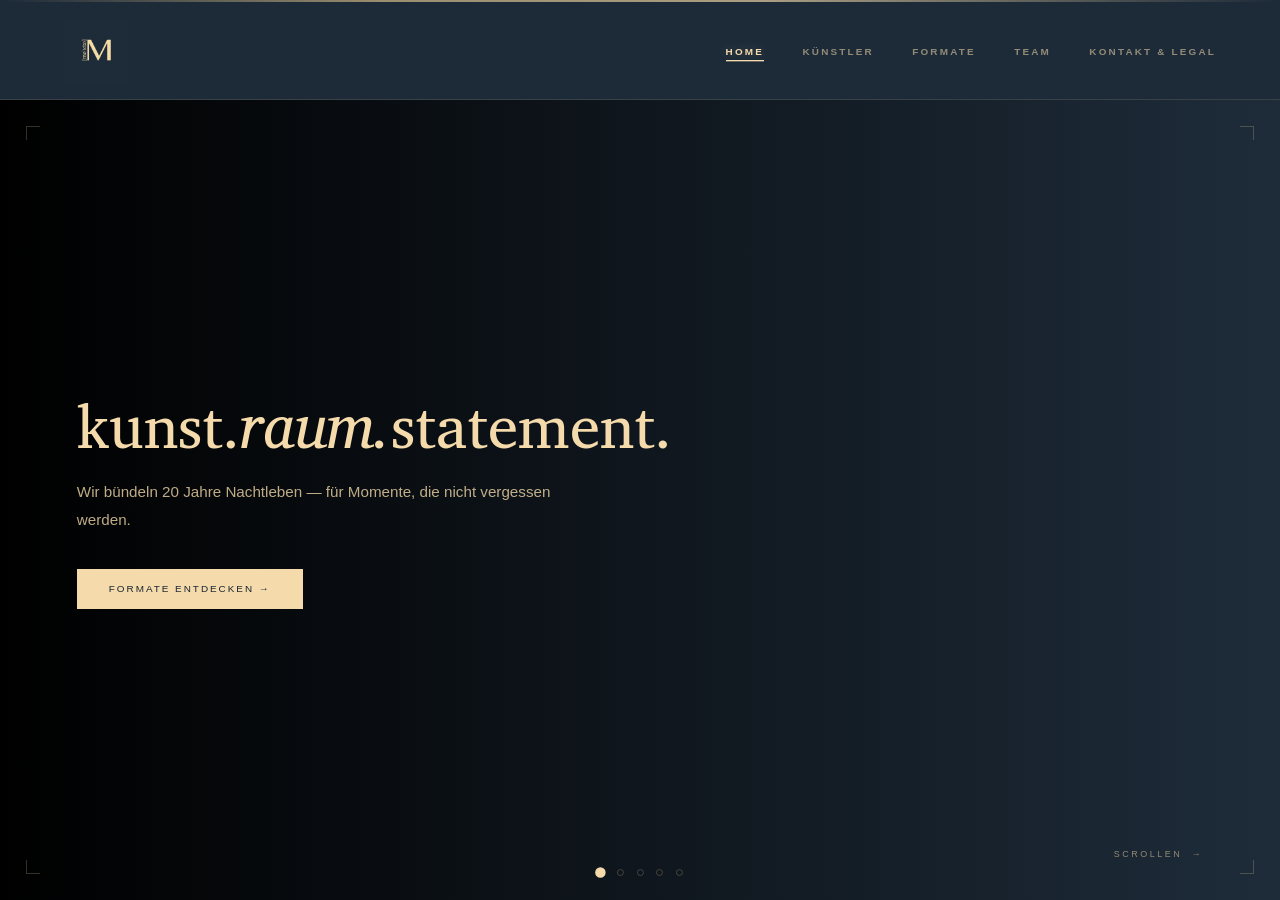
==== index.html @ a24a7715 "Rename maurio.html to index.html" ====
<!DOCTYPE html>
<html lang="de">
<head>
<meta charset="UTF-8"/>
<meta name="viewport" content="width=device-width, initial-scale=1.0"/>
<title>MAURIO — kunst.raum.statement.</title>
<!--
╔══════════════════════════════════════════════════════════════════════════╗
║  MAURIO — WARTUNGS-GUIDE                                                  ║
║  Alle bearbeitbaren Stellen sind im Code mit »ANPASSEN:« markiert.        ║
║  → Einfach mit Strg+F (Cmd+F) nach "ANPASSEN" suchen.                     ║
╠══════════════════════════════════════════════════════════════════════════╣
║                                                                            ║
║  1) FARBEN ……………… ganz oben im <style> unter »:root«                       ║
║     Dort liegen ALLE Farben zentral (Hintergrund, Gold, Text, Rahmen).    ║
║     Eine Änderung dort wirkt auf die gesamte Seite.                       ║
║                                                                            ║
║  2) SCHRIFTEN ………… Suche nach »ANPASSEN: Fließtext-Schrift« und           ║
║     »ANPASSEN: Überschriften-Schrift«. Neue Google-Fonts müssen           ║
║     zusätzlich oben im <link href="https://fonts.googleapis.com/…">       ║
║     eingebunden werden.                                                   ║
║                                                                            ║
║  3) TEXTE                                                                  ║
║     • Startseiten-Folien 1–5: im HTML, Kommentare »Folie 1« … »Folie 5«   ║
║       (alle Folien gleich aufgebaut: Überschrift, Text, Button)           ║
║     • Unterseiten (Künstler/Formate/Team/Legal): je ein <div class=       ║
║       "page"> mit klarer Überschrift im Kommentar darüber                 ║
║     • Künstler-Detailtexte (Name, Genre, Bio, Social-Links):              ║
║       im Script-Teil unter »const artists«                                   ║
║     • Format-Detailtexte (Titel, Beschreibung):                           ║
║       im Script-Teil unter »const formats«                                   ║
║                                                                            ║
║  4) BILDER                                                                 ║
║     • Logo (Header + Footer): das <img> im Header (.nav-logo) ersetzen —  ║
║       der Footer übernimmt das Header-Logo automatisch per Script.        ║
║       Entweder Datei verlinken (src="logo.png") oder neues Base64         ║
║       einsetzen. Empfehlung: echte Datei, hält die HTML-Datei klein.      ║
║     • Künstler-Karten & Detailseite: graue Flächen mit Klasse             ║
║       .aic-img-placeholder bzw. .adh-placeholder — dort ein               ║
║       <img src="…" style="width:100%;height:100%;object-fit:cover">       ║
║       einsetzen (object-fit:cover = Bild füllt die Fläche randlos).       ║
║                                                                            ║
║  5) VIDEOS                                                                 ║
║     • Format-Detailseite: im Script-Teil bei »const formats« das Feld        ║
║       videoUrl füllen (YouTube/Vimeo-EMBED-Link, z. B.                    ║
║       https://www.youtube.com/embed/VIDEOID) — der Player erscheint       ║
║       dann automatisch statt des Platzhalters.                            ║
║     • Startfolie: hat aktuell einen Farbverlauf (kein Video mehr).        ║
║       Suche »ANPASSEN: Hero-Hintergrund«, um den Verlauf zu ändern.       ║
║                                                                            ║
║  6) HEADER / NAVIGATION                                                    ║
║     Menüpunkte: im HTML unter <nav id="main-nav"> → .nav-links            ║
║     Schriftstärke/Größe: Suche »ANPASSEN: Schriftstärke Header-Menü«      ║
║     Header-Höhe: Variable --nav-h in »:root« (+ Mobile-Breakpoints).      ║
║                                                                            ║
║  7) STARTSEITEN-SLIDER                                                     ║
║     Auto-Weiterblättern: Suche »ANPASSEN: Auto-Scroll« (Zeit in ms,       ║
║     6000 = 6 Sekunden). Mausrad blättert die Folien, auf Unterseiten      ║
║     wird normal gescrollt.                                                ║
║                                                                            ║
║  ─── WICHTIGE HINWEISE ──────────────────────────────────────────────────  ║
║  • Höhen nutzen die Variable --nav-h und dvh-Einheiten: Wenn du die       ║
║    Header-Höhe änderst, NUR --nav-h anpassen — nicht die calc()-Werte.    ║
║  • Die Base64-Bildblöcke (sehr lange Zeichenketten "data:image/…") nie    ║
║    teilweise löschen/kürzen — sonst ist das Bild defekt.                  ║
║  • IDs (z. B. id="detail-name", id="hSlider") nicht umbenennen — das      ║
║    JavaScript greift darauf zu.                                           ║
║  • Beim Hinzufügen/Entfernen von Folien: die Punkte-Navigation und        ║
║    das Auto-Scroll passen sich automatisch an (Folien werden gezählt).    ║
║  • Nach Änderungen die Seite immer einmal mobil testen (DevTools,         ║
║    Geräte-Simulation), besonders Folie 1 und das Menü.                    ║
╚══════════════════════════════════════════════════════════════════════════╝
-->
<link href="https://fonts.googleapis.com/css2?family=Charis+SIL:ital,wght@0,400;0,700;1,400;1,700&display=swap" rel="stylesheet"/>
<style>
*,*::before,*::after{box-sizing:border-box;margin:0;padding:0}
/* ══ ANPASSEN: FARBEN — zentrale Farbpalette der gesamten Seite ══ */
:root{
  --bg:    #1e2c3a;                  /* Haupt-Hintergrundfarbe */
  --bg2:   #182430;                  /* dunklerer Zweit-Hintergrund (Flächen) */
  --card:  #243444;                  /* Karten-/Kachel-Hintergrund */
  --gold:  #f5dbab;                  /* Akzentfarbe (Überschriften, Buttons, Punkte) */
  --gold2: #e0c48c;                  /* dunkleres Gold (kleine Labels) */
  --white: #f4efe6;                  /* Standard-Textfarbe */
  --muted: rgba(245,219,171,.42);    /* gedämpfter Text (Hinweise, Menü inaktiv) */
  --mid:   rgba(245,219,171,.68);    /* mittlerer Text (Fließtext auf dunklem Grund) */
  --border:rgba(245,219,171,.12);    /* feine Trennlinien */
  --border2:rgba(245,219,171,.22);   /* etwas kräftigere Linien/Rahmen */
  --nav-h: 100px;                    /* Header-Höhe Desktop (mobil: s. Breakpoints unten) */
}
html{scroll-behavior:smooth}
/* ANPASSEN: Fließtext-Schrift (erste Schrift in der Liste = bevorzugt) */
body{background:var(--bg);color:var(--white);font-family:'Malayalam MN',-apple-system,BlinkMacSystemFont,'Segoe UI',Roboto,sans-serif;font-weight:300;overflow-x:hidden;line-height:1.6}

/* ── PAGES ── */
.page{display:none;min-height:100vh;flex-direction:column}
.page.active{display:flex}

/* ── NAV ── */
nav{
  position:sticky;top:0;z-index:100;
  display:flex;align-items:center;justify-content:space-between;
  padding:0 5vw;height:100px;
  background:rgba(30,44,58,.96);
  backdrop-filter:blur(14px);
  border-bottom:1px solid var(--border);
  flex-shrink:0;
}
.nav-logo{cursor:pointer;height:64px;display:flex;align-items:center}
.nav-logo img{height:64px;width:auto;object-fit:contain;object-position:left center}
.nav-links{display:flex;gap:2.4rem;list-style:none}
.nav-links a{
  font-size:.62rem;letter-spacing:.22em;text-transform:uppercase;
  font-weight:700; /* ← ANPASSEN: Schriftstärke Header-Menü (400=normal, 700=fett) */
  color:var(--muted);text-decoration:none;cursor:pointer;
  transition:color .2s;padding-bottom:2px;border-bottom:1px solid transparent;
}
.nav-links a:hover{color:var(--gold)}
.nav-links a.active{color:var(--gold);border-bottom-color:rgba(245,219,171,.35)}

/* ── TYPOGRAPHY ── */
/* ANPASSEN: Überschriften-Schrift (gilt für alle h1–h4) */
h1,h2,h3,h4{font-family:'Doulos SIL','Charis SIL',Georgia,serif;font-weight:400;line-height:1.1}
.h-page{font-size:clamp(2.2rem,4.5vw,3.8rem)}
.h-section{font-size:clamp(1.6rem,3vw,2.4rem)}
.h-card{font-size:1.25rem}
.eyebrow{font-size:.58rem;letter-spacing:.3em;text-transform:uppercase;color:var(--muted);display:block;margin-bottom:1rem}
.divider{width:36px;height:1px;background:var(--gold2);opacity:.5;margin:1.8rem 0}
.body-s{font-size:.85rem;line-height:1.85;color:var(--mid)}

/* ── LAYOUT ── */
.container{max-width:1200px;margin:0 auto;padding:0 5vw;width:100%}
.page-content{flex:1;padding:2.5rem 5vw 5rem}
.page-header{padding:3rem 5vw 2rem;border-bottom:1px solid var(--border)}

/* ── BUTTONS ── */
.btn{display:inline-block;font-family:'Malayalam MN',-apple-system,BlinkMacSystemFont,'Segoe UI',Roboto,sans-serif;font-weight:400;cursor:pointer;text-decoration:none;transition:all .2s;font-size:.62rem;letter-spacing:.2em;text-transform:uppercase}
.btn-solid{background:var(--gold);color:var(--bg2);padding:.75rem 2rem}
.btn-solid:hover{background:var(--gold2)}
.btn-outline{border:1px solid var(--border2);color:var(--gold);padding:.7rem 1.8rem}
.btn-outline:hover{background:rgba(245,219,171,.08);border-color:var(--gold)}

/* ═══════════════════════════════
   HOME PAGE
═══════════════════════════════ */

/* ═══════════════════════════════
   KÜNSTLER PAGE
═══════════════════════════════ */
.artists-grid{
  display:grid;grid-template-columns:repeat(3,1fr);
  gap:1px;background:var(--border);
  margin-top:3rem;
}
.artist-card{
  background:var(--bg);padding:2.6rem 2.2rem;
  transition:background .25s;cursor:pointer;
  position:relative;
}
.artist-card:hover{background:var(--card)}
.artist-card::before{
  content:'';position:absolute;top:0;left:0;right:0;
  height:2px;background:linear-gradient(to right,var(--gold),transparent);
  opacity:0;transition:opacity .25s;
}
.artist-card:hover::before{opacity:1}
.ac-genre{font-size:.56rem;letter-spacing:.2em;text-transform:uppercase;color:var(--muted);margin-bottom:1.2rem;display:block}
.ac-name{font-family:'Doulos SIL','Charis SIL',Georgia,serif;font-size:1.4rem;margin-bottom:.7rem}
.ac-desc{font-size:.78rem;line-height:1.75;color:var(--mid)}
.ac-footer{display:flex;align-items:center;justify-content:space-between;margin-top:1.8rem;padding-top:1.2rem;border-top:1px solid var(--border)}
.ac-status{font-size:.56rem;letter-spacing:.14em;text-transform:uppercase;color:var(--muted)}
.ac-status.on{color:rgba(245,219,171,.7)}
.ac-arrow{font-size:.8rem;color:var(--muted);opacity:.4}

.booking-panel{
  margin-top:4rem;padding:2.8rem 3.2rem;
  border:1px solid var(--border2);
  display:flex;align-items:center;justify-content:space-between;gap:2rem;flex-wrap:wrap;
}
.booking-panel h3{font-family:'Doulos SIL','Charis SIL',Georgia,serif;font-size:1.5rem;font-weight:300;margin-bottom:.4rem}
.booking-panel p{font-size:.82rem;color:var(--mid)}

/* ═══════════════════════════════
   PROJEKTE PAGE
═══════════════════════════════ */
.projects-list{margin-top:3rem}
.project-row{
  display:grid;grid-template-columns:5rem 1fr auto;
  align-items:center;gap:2rem;
  padding:1.8rem 0;border-bottom:1px solid var(--border);
  cursor:pointer;transition:padding-left .25s;
}
.project-row:first-child{border-top:1px solid var(--border)}
.project-row:hover{padding-left:.5rem}
.project-row:hover .pr-title{color:var(--gold)}
.pr-year{font-family:'Doulos SIL','Charis SIL',Georgia,serif;font-size:.88rem;color:var(--muted);font-style:italic}
.pr-title{font-family:'Doulos SIL','Charis SIL',Georgia,serif;font-size:clamp(1.2rem,2.2vw,1.7rem);font-weight:300;color:var(--white);transition:color .25s}
.pr-meta{font-size:.7rem;color:var(--muted);margin-top:.2rem;letter-spacing:.04em}
.pr-tag{font-size:.55rem;letter-spacing:.16em;text-transform:uppercase;border:1px solid var(--border);color:var(--muted);padding:.28rem .8rem;white-space:nowrap}

.atmosphere{
  margin-top:4rem;padding:3rem 3.5rem;
  border:1px solid var(--border);
  font-family:'Doulos SIL','Charis SIL',Georgia,serif;
  font-size:clamp(1.1rem,2vw,1.5rem);
  font-weight:300;font-style:italic;
  color:rgba(245,219,171,.5);line-height:1.6;
  position:relative;
}
.atmosphere::before{
  content:'"';position:absolute;top:-.8rem;left:2.5rem;
  font-size:8rem;color:rgba(245,219,171,.04);
  font-family:'Doulos SIL','Charis SIL',Georgia,serif;line-height:1;
}

/* ═══════════════════════════════
   TEAM PAGE
═══════════════════════════════ */
.team-featured{
  display:grid;grid-template-columns:340px 1fr;gap:4rem;
  align-items:start;margin-top:3rem;margin-bottom:3rem;
  padding-bottom:3rem;border-bottom:1px solid var(--border);
}
.team-photo{
  width:100%;aspect-ratio:1;
  background:var(--card);border:1px solid var(--border2);
  overflow:hidden;
  display:flex;align-items:center;justify-content:center;
}
.team-photo img{width:100%;height:100%;object-fit:cover;object-position:center top}
.tf-eyebrow{font-size:.58rem;letter-spacing:.28em;text-transform:uppercase;color:var(--muted);margin-bottom:1rem;display:block}
.tf-name{font-family:'Doulos SIL','Charis SIL',Georgia,serif;font-size:2.8rem;font-weight:300;margin-bottom:.3rem}
.tf-role{font-size:.65rem;letter-spacing:.18em;text-transform:uppercase;color:var(--gold);margin-bottom:2rem;display:block}
.tf-body p{font-size:.88rem;line-height:1.9;color:var(--mid);margin-bottom:1rem}
.tf-stat{
  margin-top:2rem;display:inline-block;
  padding:1rem 1.5rem;border:1px solid var(--border);
}
.tf-stat-num{font-family:'Doulos SIL','Charis SIL',Georgia,serif;font-size:2.4rem;color:var(--gold);line-height:1;display:block}
.tf-stat-label{font-size:.58rem;letter-spacing:.16em;text-transform:uppercase;color:var(--muted);margin-top:.2rem;display:block}

.team-rest{display:grid;grid-template-columns:repeat(3,1fr);gap:1px;background:var(--border)}
.tc{background:var(--bg);padding:2.2rem 2rem;transition:background .2s}
.tc:hover{background:var(--card)}
.tc-init{
  width:40px;height:40px;border-radius:50%;
  background:rgba(245,219,171,.06);border:1px solid var(--border2);
  display:flex;align-items:center;justify-content:center;
  font-family:'Doulos SIL','Charis SIL',Georgia,serif;font-size:1rem;color:var(--muted);
  margin-bottom:1.4rem;
}
.tc-name{font-family:'Doulos SIL','Charis SIL',Georgia,serif;font-size:1.15rem;font-weight:400;margin-bottom:.25rem}
.tc-role{font-size:.58rem;letter-spacing:.16em;text-transform:uppercase;color:var(--muted);margin-bottom:.9rem;display:block}
.tc-desc{font-size:.76rem;line-height:1.75;color:var(--mid)}

.expertise-row{
  margin-top:2.8rem;display:flex;
  border:1px solid var(--border);overflow:hidden;
}
.exp-item{
  flex:1;padding:1.2rem 1.5rem;
  border-right:1px solid var(--border);
  font-size:.58rem;letter-spacing:.14em;text-transform:uppercase;color:var(--muted);
  text-align:center;transition:color .2s,background .2s;
}
.exp-item:last-child{border-right:none}
.exp-item:hover{color:var(--gold);background:rgba(245,219,171,.04)}

/* ═══════════════════════════════
   LEGAL PAGE
═══════════════════════════════ */
.legal-grid{display:grid;grid-template-columns:repeat(3,1fr);gap:3rem;margin-top:3rem}
.legal-block h3{font-family:'Doulos SIL','Charis SIL',Georgia,serif;font-size:1.15rem;font-weight:400;margin-bottom:1rem;padding-bottom:.8rem;border-bottom:1px solid var(--border)}
.legal-block p,.legal-block address{font-size:.78rem;line-height:1.9;color:var(--mid);font-style:normal}
.legal-block a{color:var(--muted);text-decoration:none;border-bottom:1px solid transparent;transition:color .2s,border-color .2s}
.legal-block a:hover{color:var(--gold);border-color:rgba(245,219,171,.25)}
.legal-tag{font-size:.52rem;letter-spacing:.22em;text-transform:uppercase;color:rgba(245,219,171,.22);display:block;margin-bottom:.5rem}

/* ═══════════════════════════════
   FOOTER
═══════════════════════════════ */
footer{
  padding:1.6rem 5vw;
  border-top:1px solid var(--border);
  display:flex;align-items:center;justify-content:space-between;
  flex-wrap:wrap;gap:1rem;flex-shrink:0;
}
.footer-logo img{height:22px;opacity:.5}
.footer-copy{font-size:.58rem;color:var(--white);letter-spacing:.06em}
.footer-nav{display:flex;gap:1.8rem}
.footer-nav a{font-size:.56rem;letter-spacing:.15em;text-transform:uppercase;color:var(--white);text-decoration:none;cursor:pointer;transition:color .2s}
.footer-nav a:hover{color:var(--gold)}

/* ─── RESPONSIVE ─── */
@media(max-width:1024px){
  .artists-grid{grid-template-columns:repeat(2,1fr)}
  .team-featured{grid-template-columns:240px 1fr;gap:2.5rem}
  .team-rest{grid-template-columns:repeat(2,1fr)}
  .legal-grid{grid-template-columns:1fr}
}
@media(max-width:680px){
  .artists-grid,.team-rest{grid-template-columns:1fr}
  .team-featured{grid-template-columns:1fr}
  .project-row{grid-template-columns:3.5rem 1fr}
  .pr-tag{display:none}
  .booking-panel{flex-direction:column;align-items:flex-start}
  .expertise-row{flex-wrap:wrap}
  .exp-item{min-width:50%;border-bottom:1px solid var(--border)}
  footer{flex-direction:column;text-align:center}
  .footer-nav{justify-content:center}
}

/* ═══ GOLD ACCENTS ═══ */

/* Thin gold top bar on the entire site */
body::before {
  content:'';
  position:fixed;top:0;left:0;right:0;height:2px;
  background:linear-gradient(90deg,transparent 0%,var(--gold2) 30%,var(--gold) 60%,transparent 100%);
  z-index:9999;opacity:.65;pointer-events:none;
}


/* Glowing gold dot before eyebrow */
.eyebrow::before {
  content:'◆';
  font-size:.45rem;
  margin-right:.7rem;
  color:var(--gold2);
  opacity:.6;
  vertical-align:middle;
}

/* Page header: schlichter Gold-Trennstrich (statt Kasten) */
.page-header {
  position:relative;
}
.page-header::after {
  content:'';
  position:absolute;bottom:-1px;left:0;width:48px;height:2px;
  background:var(--gold2);
  opacity:.8;
}

/* Divider: animated gold shimmer */
.divider {
  position:relative;overflow:hidden;
}
.divider::after {
  content:'';
  position:absolute;top:0;left:-100%;width:60%;height:100%;
  background:linear-gradient(90deg,transparent,rgba(255,255,255,.55),transparent);
  animation:shimmer 3.5s ease-in-out infinite;
}
@keyframes shimmer {
  0%{left:-100%} 60%{left:150%} 100%{left:150%}
}


/* Artist cards: gold corner accent top right */
.artist-card::after {
  content:'';
  position:absolute;
  top:0;right:0;
  width:0;height:0;
  border-style:solid;
  border-width:0 20px 20px 0;
  border-color:transparent rgba(245,219,171,.18) transparent transparent;
  transition:border-color .25s;
}
.artist-card:hover::after {
  border-color:transparent rgba(245,219,171,.45) transparent transparent;
}

/* Project row: gold tick on hover */
.project-row::before {
  content:'';
  position:absolute;left:0;top:50%;transform:translateY(-50%) scaleY(0);
  width:2px;height:60%;
  background:var(--gold);
  transform-origin:center;
  transition:transform .25s;
  opacity:.6;
}
.project-row {position:relative}
.project-row:hover::before {transform:translateY(-50%) scaleY(1)}

/* Atmosphere quote: gold left border */
.atmosphere {
  border-left:3px solid rgba(245,219,171,.35) !important;
  border-top:none !important;
  border-right:none !important;
  border-bottom:none !important;
}

/* Team featured: subtle gold glow behind photo */
.team-photo {
  box-shadow:0 0 60px rgba(245,219,171,.07);
}

/* Expertise row: gold on hover */
.exp-item:hover {
  color:var(--gold);
  background:rgba(245,219,171,.04);
  border-bottom:1px solid rgba(245,219,171,.15);
}

/* Footer: gold top accent line */
footer {
  position:relative;
}
footer::before {
  content:'';
  position:absolute;top:0;left:5vw;right:5vw;height:1px;
  background:linear-gradient(90deg,transparent,rgba(245,219,171,.2),transparent);
}

/* nav active underline glow */
.nav-links a.active {
  text-shadow:0 0 12px rgba(245,219,171,.25);
}

/* Booking panel: gold left accent */
.booking-panel {
  border-left:3px solid rgba(245,219,171,.3) !important;
  border-top:1px solid var(--border) !important;
  border-right:1px solid var(--border) !important;
  border-bottom:1px solid var(--border) !important;
}

/* Stats box: gold top line */
.tf-stat {
  border-top:2px solid rgba(245,219,171,.35) !important;
  border-left:none !important;
  border-right:none !important;
  border-bottom:none !important;
  padding-left:0 !important;
}



/* ══ ARTIST IMAGE GRID ══ */
.artist-img-grid {
  display:grid;
  grid-template-columns:repeat(3,1fr);
  gap:1.5rem;
  margin-top:1.5rem;
}
.aic {
  cursor:pointer;
  border:1px solid var(--border);
  transition:border-color .25s;
  overflow:hidden;
}
.aic:hover { border-color:var(--border2); }
.aic-img {
  aspect-ratio:3/4;
  background:var(--card);
  position:relative;
  overflow:hidden;
  display:flex;align-items:center;justify-content:center;
}
.aic-img-placeholder {
  font-size:3.5rem;
  color:var(--gold);
  opacity:.12;
  transition:opacity .3s;
}
.aic:hover .aic-img-placeholder { opacity:.22; }
.aic-overlay {
  position:absolute;inset:0;
  background:linear-gradient(to top, rgba(28,43,54,.9) 0%, transparent 55%);
  display:flex;align-items:flex-end;justify-content:flex-start;
  padding:1.2rem;
  opacity:0;transition:opacity .3s;
}
.aic:hover .aic-overlay { opacity:1; }
.aic-more {
  font-size:.62rem;letter-spacing:.18em;text-transform:uppercase;
  color:var(--gold);
}
.aic-info {
  padding:1.1rem 1rem;
  border-top:1px solid var(--border);
}
.aic-name {
  font-family:'Doulos SIL','Charis SIL',Georgia,serif;
  font-size:1.15rem;font-weight:400;
  margin-bottom:.25rem;
}
.aic-genre {
  font-size:.58rem;letter-spacing:.16em;text-transform:uppercase;
  color:var(--muted);display:block;
}

/* ══ BACK BUTTON ══ */
.back-btn {
  background:none;border:none;cursor:pointer;
  font-family:'Malayalam MN',-apple-system,BlinkMacSystemFont,'Segoe UI',Roboto,sans-serif;font-size:.65rem;
  letter-spacing:.18em;text-transform:uppercase;
  color:var(--muted);padding:0;margin-bottom:2rem;display:block;
  transition:color .2s;
}
.back-btn:hover { color:var(--gold); }

/* ══ ARTIST DETAIL ══ */
.artist-detail-hero {
  display:grid;grid-template-columns:300px 1fr;
  gap:4rem;align-items:start;margin-top:2rem;
}
.adh-photo {
  aspect-ratio:3/4;background:var(--card);border:1px solid var(--border2);
  display:flex;align-items:center;justify-content:center;overflow:hidden;
}
.adh-photo img { width:100%;height:100%;object-fit:cover; }
.adh-placeholder {
  font-size:5rem;color:var(--gold);opacity:.15;
  font-family:'Doulos SIL','Charis SIL',Georgia,serif;
}
.social-links {
  display:flex;gap:.8rem;flex-wrap:wrap;margin-top:1.8rem;
}
.social-link {
  font-size:.6rem;letter-spacing:.16em;text-transform:uppercase;
  border:1px solid var(--border2);color:var(--gold);
  padding:.45rem 1rem;text-decoration:none;
  transition:background .2s,color .2s;
}
.social-link:hover { background:rgba(245,219,171,.08); }

/* ══ SHOWS LIST ══ */
.shows-list { display:flex;flex-direction:column; }
.show-item {
  display:grid;grid-template-columns:5rem 1fr auto;
  align-items:center;gap:2rem;
  padding:1.4rem 0;border-bottom:1px solid var(--border);
}
.show-item:first-child { border-top:1px solid var(--border); }
.show-year { font-family:'Doulos SIL','Charis SIL',Georgia,serif;font-size:.9rem;color:var(--muted);font-style:italic; }
.show-title { font-family:'Doulos SIL','Charis SIL',Georgia,serif;font-size:1.3rem;font-weight:300; }
.show-venue { font-size:.7rem;color:var(--muted);margin-top:.2rem; }
.show-tag { font-size:.55rem;letter-spacing:.14em;text-transform:uppercase;border:1px solid var(--border);color:var(--muted);padding:.25rem .7rem;white-space:nowrap; }

/* ══ FORMATE GRID ══ */
.formate-grid {
  display:grid;grid-template-columns:repeat(3,1fr);
  gap:1.5rem;margin-top:1rem;
}
.format-card {
  cursor:pointer;border:1px solid var(--border);
  transition:border-color .25s;overflow:hidden;
}
.format-card:hover { border-color:var(--border2); }
.format-card-img {
  aspect-ratio:4/3;background:var(--card);
  position:relative;overflow:hidden;
  display:flex;align-items:center;justify-content:center;
}
.format-icon { font-size:4rem;color:var(--gold);opacity:.15;transition:opacity .3s; }
.format-card:hover .format-icon { opacity:.28; }
.format-card-overlay {
  position:absolute;inset:0;
  background:linear-gradient(to top,rgba(28,43,54,.88) 0%,transparent 50%);
  display:flex;align-items:flex-end;padding:1.4rem;
  opacity:0;transition:opacity .3s;
}
.format-card:hover .format-card-overlay { opacity:1; }
.format-card-overlay span {
  font-size:.62rem;letter-spacing:.18em;text-transform:uppercase;color:var(--gold);
}
.format-card-body { padding:1.6rem 1.4rem; }
.format-tag {
  font-size:.56rem;letter-spacing:.2em;text-transform:uppercase;
  color:var(--muted);display:block;margin-bottom:.6rem;
}
.format-title {
  font-family:'Doulos SIL','Charis SIL',Georgia,serif;font-size:1.4rem;font-weight:400;margin-bottom:.6rem;
}
.format-teaser { font-size:.8rem;line-height:1.75;color:var(--mid); }
.format-coming .format-card-img { opacity:.6; }
.format-coming .format-card-overlay span { color:var(--muted); }

/* ══ FORMAT DETAIL ══ */
.fd-video-wrap {
  margin-top:2rem;
  border:1px solid var(--border);
  overflow:hidden;
}
.fd-video-inner {
  aspect-ratio:16/9;
  background:var(--card);
  position:relative;
}
.fd-video-inner iframe {
  position:absolute;inset:0;width:100%;height:100%;border:none;
}
.fd-video-placeholder {
  position:absolute;inset:0;
  display:flex;flex-direction:column;align-items:center;justify-content:center;gap:.8rem;
}
.fd-video-placeholder span {
  font-size:3rem;color:var(--gold);opacity:.25;
}
.fd-video-placeholder p {
  font-size:.72rem;letter-spacing:.15em;text-transform:uppercase;color:var(--muted);
}
.fd-gallery {
  display:grid;grid-template-columns:repeat(3,1fr);
  gap:1px;background:var(--border);
}
.fd-gal-item {
  aspect-ratio:4/3;background:var(--card);
  position:relative;overflow:hidden;
}
.fd-gal-item img { width:100%;height:100%;object-fit:cover; }

/* ══ RESPONSIVE ══ */
@media(max-width:900px){
  .artist-img-grid { grid-template-columns:repeat(2,1fr); }
  .formate-grid { grid-template-columns:1fr; }
  .artist-detail-hero { grid-template-columns:1fr; }
  .adh-photo { aspect-ratio:1; max-height:280px; }
  .show-item { grid-template-columns:3.5rem 1fr; }
  .show-tag { display:none; }
  .fd-gallery { grid-template-columns:repeat(2,1fr); }
}
@media(max-width:500px){
  .artist-img-grid { grid-template-columns:1fr; }
  .fd-gallery { grid-template-columns:1fr; }
}


/* ══════════════════════════════════════
   CONTRAST & HOVER UPGRADES
══════════════════════════════════════ */

/* Stronger muted text */
:root {
  --muted: rgba(245,219,171,.55);
  --mid:   rgba(245,219,171,.78);
}

/* ── PAGE TRANSITION OVERLAY ── */
#page-transition {
  position:fixed;inset:0;z-index:9000;
  pointer-events:none;
  display:flex;flex-direction:column;
}
.pt-stripe {
  flex:1;
  background:var(--bg2);
  transform:scaleX(0);
  transform-origin:left;
  transition:transform .35s cubic-bezier(.77,0,.18,1);
}
.pt-stripe:nth-child(1){ transition-delay:0s; }
.pt-stripe:nth-child(2){ transition-delay:.05s; }
.pt-stripe:nth-child(3){ transition-delay:.10s; }

#page-transition.entering .pt-stripe {
  transform:scaleX(1);
  transform-origin:left;
}
#page-transition.exiting .pt-stripe {
  transform:scaleX(0);
  transform-origin:right;
  transition:transform .32s cubic-bezier(.77,0,.18,1);
}
#page-transition.exiting .pt-stripe:nth-child(1){ transition-delay:.08s; }
#page-transition.exiting .pt-stripe:nth-child(2){ transition-delay:.04s; }
#page-transition.exiting .pt-stripe:nth-child(3){ transition-delay:0s; }

/* hero stripes moved to inline dividers */

/* ── ENHANCED NAV HOVER ── */
.nav-links a {
  position:relative;padding-bottom:4px;
}
.nav-links a::after {
  content:'';position:absolute;bottom:0;left:0;right:0;
  height:1px;background:var(--gold);
  transform:scaleX(0);transform-origin:left;
  transition:transform .28s cubic-bezier(.4,0,.2,1);
}
.nav-links a:hover::after,
.nav-links a.active::after { transform:scaleX(1); }

/* ── ENHANCED CARD HOVERS ── */
.aic {
  transition:border-color .28s, transform .28s cubic-bezier(.4,0,.2,1), box-shadow .28s;
}
.aic:hover {
  border-color:var(--gold) !important;
  transform:translateY(-4px);
  box-shadow:0 12px 40px rgba(0,0,0,.45), 0 0 0 1px rgba(245,219,171,.12);
}
.aic-img-placeholder {
  transition:opacity .3s, transform .4s cubic-bezier(.4,0,.2,1);
}
.aic:hover .aic-img-placeholder {
  opacity:.3 !important;
  transform:scale(1.08);
}

.format-card {
  transition:border-color .28s, transform .28s cubic-bezier(.4,0,.2,1), box-shadow .28s;
}
.format-card:hover {
  border-color:var(--gold) !important;
  transform:translateY(-4px);
  box-shadow:0 12px 40px rgba(0,0,0,.45), 0 0 0 1px rgba(245,219,171,.12);
}
.format-icon {
  transition:opacity .3s, transform .5s cubic-bezier(.4,0,.2,1);
}
.format-card:hover .format-icon {
  opacity:.35 !important;
  transform:scale(1.1) rotate(-3deg);
}

/* artist card hover stronger */
.artist-card::before { transition:opacity .28s; }
.artist-card {
  transition:background .25s, transform .28s cubic-bezier(.4,0,.2,1), box-shadow .28s;
}
.artist-card:hover {
  transform:translateY(-2px);
  box-shadow:0 8px 30px rgba(0,0,0,.4);
}

/* ── PROJECT ROWS ── */
.project-row {
  transition:padding-left .25s, background .2s;
}
.project-row:hover {
  background:rgba(245,219,171,.04);
  padding-left:.8rem !important;
}
.pr-title {
  transition:color .25s, letter-spacing .25s;
}
.project-row:hover .pr-title {
  color:var(--gold) !important;
  letter-spacing:.01em;
}


/* ── BUTTONS ── */
.btn-solid {
  position:relative;overflow:hidden;
}
.btn-solid::after {
  content:'';position:absolute;top:0;left:-100%;width:100%;height:100%;
  background:linear-gradient(90deg,transparent,rgba(255,255,255,.15),transparent);
  transition:left .4s;
}
.btn-solid:hover::after { left:100%; }

.btn-outline {
  position:relative;overflow:hidden;
}
.btn-outline:hover {
  background:rgba(245,219,171,.1) !important;
  color:var(--white) !important;
}

/* ── BACK BUTTON ── */
.back-btn {
  display:inline-flex;align-items:center;gap:.5rem;
}
.back-btn::before {
  content:'←';
  transition:transform .2s;
  display:inline-block;
}
.back-btn:hover::before { transform:translateX(-4px); }

/* ── TEAM CARD ── */
.tc {
  transition:background .25s, transform .28s cubic-bezier(.4,0,.2,1);
}
.tc:hover {
  background:var(--card) !important;
  transform:translateY(-3px);
}

/* ── SOCIAL LINKS ── */
.social-link {
  position:relative;overflow:hidden;
  transition:color .2s, border-color .2s, transform .2s;
}
.social-link:hover {
  transform:translateY(-2px);
  border-color:var(--gold) !important;
  color:var(--white) !important;
}

/* ── SHOW ITEMS ── */
.show-item {
  transition:background .2s, padding-left .2s;
}
.show-item:hover {
  background:rgba(245,219,171,.04);
  padding-left:.6rem;
}
.show-title {
  transition:color .2s;
}
.show-item:hover .show-title { color:var(--gold); }

/* ── EXPERTISE STRIP ── */
.exp-item {
  transition:color .25s, background .25s, letter-spacing .25s;
  cursor:default;
}
.exp-item:hover {
  letter-spacing:.18em;
}

/* ── PAGE ENTRY ANIMATION ── */
@keyframes pageFadeUp {
  from { opacity:0; transform:translateY(18px); }
  to   { opacity:1; transform:translateY(0); }
}
.page.active .page-header,
.page.active .page-content {
  animation: pageFadeUp .45s cubic-bezier(.4,0,.2,1) both;
}
.page.active .page-content {
  animation-delay:.08s;
}

/* ── FOOTER LINK HOVER ── */
.footer-nav a {
  transition:color .2s, letter-spacing .2s;
}
.footer-nav a:hover {
  letter-spacing:.2em;
}


/* ══ HERO TITLE WITH INLINE STRIPES ══ */

/* ══ PAGE TRANSITION — FORWARD & BACKWARD ══ */
/* override previous transition with direction-aware */
#page-transition {
  position:fixed;inset:0;z-index:9000;
  pointer-events:none;
  display:flex;flex-direction:column;
}
.pt-stripe {
  flex:1;
  background:var(--bg2);
  transform:scaleX(0);
  transform-origin:left;
}

/* Remove old transition rule conflicts */
#page-transition.entering .pt-stripe {
  transform:scaleX(1) !important;
  transform-origin:left !important;
  transition:transform .35s cubic-bezier(.77,0,.18,1) !important;
}
#page-transition.entering .pt-stripe:nth-child(1){ transition-delay:0s !important; }
#page-transition.entering .pt-stripe:nth-child(2){ transition-delay:.05s !important; }
#page-transition.entering .pt-stripe:nth-child(3){ transition-delay:.10s !important; }

#page-transition.exiting .pt-stripe {
  transform:scaleX(0) !important;
  transform-origin:right !important;
  transition:transform .32s cubic-bezier(.77,0,.18,1) !important;
}
#page-transition.exiting .pt-stripe:nth-child(1){ transition-delay:.08s !important; }
#page-transition.exiting .pt-stripe:nth-child(2){ transition-delay:.04s !important; }
#page-transition.exiting .pt-stripe:nth-child(3){ transition-delay:0s !important; }

/* BACKWARD — stripes come from right */
#page-transition.entering-back .pt-stripe {
  transform:scaleX(1) !important;
  transform-origin:right !important;
  transition:transform .35s cubic-bezier(.77,0,.18,1) !important;
}
#page-transition.entering-back .pt-stripe:nth-child(1){ transition-delay:.10s !important; }
#page-transition.entering-back .pt-stripe:nth-child(2){ transition-delay:.05s !important; }
#page-transition.entering-back .pt-stripe:nth-child(3){ transition-delay:0s !important; }

#page-transition.exiting-back .pt-stripe {
  transform:scaleX(0) !important;
  transform-origin:left !important;
  transition:transform .32s cubic-bezier(.77,0,.18,1) !important;
}
#page-transition.exiting-back .pt-stripe:nth-child(1){ transition-delay:0s !important; }
#page-transition.exiting-back .pt-stripe:nth-child(2){ transition-delay:.04s !important; }
#page-transition.exiting-back .pt-stripe:nth-child(3){ transition-delay:.08s !important; }


/* ══════════════════════════════════════
   FORMAT DETAIL — VIDEO & GALLERY HOVER
══════════════════════════════════════ */

/* ── Video wrapper hover ── */
.fd-video-wrap {
  cursor:pointer;
  position:relative;
  transition:border-color .3s, box-shadow .3s;
}
.fd-video-wrap:hover {
  border-color:var(--border2) !important;
  box-shadow:0 0 40px rgba(245,219,171,.08), 0 0 0 1px rgba(245,219,171,.15);
}

/* Gold shimmer line that sweeps across on hover */
.fd-video-wrap::before {
  content:'';
  position:absolute;top:0;left:-100%;width:50%;height:2px;
  background:linear-gradient(90deg, transparent, var(--gold), transparent);
  z-index:3;pointer-events:none;
  transition:none;
}
.fd-video-wrap:hover::before {
  animation:videoSweep .6s cubic-bezier(.4,0,.2,1) forwards;
}
@keyframes videoSweep {
  from { left:-50%; opacity:1; }
  to   { left:110%; opacity:0; }
}

/* Play button overlay on video placeholder hover */
.fd-video-placeholder {
  transition:background .3s;
}
.fd-video-wrap:hover .fd-video-placeholder {
  background:rgba(245,219,171,.03);
}
.fd-video-placeholder span {
  width:72px;height:72px;
  border:1px solid rgba(245,219,171,.3);
  border-radius:50%;
  display:flex;align-items:center;justify-content:center;
  font-size:1.6rem;color:var(--gold);
  transition:transform .3s cubic-bezier(.4,0,.2,1),
             border-color .3s,
             background .3s,
             box-shadow .3s;
}
.fd-video-wrap:hover .fd-video-placeholder span {
  transform:scale(1.12);
  border-color:rgba(245,219,171,.7);
  background:rgba(245,219,171,.08);
  box-shadow:0 0 30px rgba(245,219,171,.12);
}
.fd-video-placeholder p {
  transition:color .3s, letter-spacing .3s;
}
.fd-video-wrap:hover .fd-video-placeholder p {
  color:rgba(245,219,171,.6);
  letter-spacing:.22em;
}

/* ── Gallery items hover ── */
.fd-gal-item {
  cursor:pointer;
  transition:transform .35s cubic-bezier(.4,0,.2,1);
  overflow:hidden;
}

/* Placeholder gradient background per item */
.fd-gal-item:nth-child(1) { background: linear-gradient(135deg, #1e2d3a 0%, #253545 100%); }
.fd-gal-item:nth-child(2) { background: linear-gradient(135deg, #1a2830 0%, #1f3040 100%); }
.fd-gal-item:nth-child(3) { background: linear-gradient(135deg, #1c2b38 0%, #243244 100%); }
.fd-gal-item:nth-child(4) { background: linear-gradient(135deg, #182530 0%, #1e2d3c 100%); }
.fd-gal-item:nth-child(5) { background: linear-gradient(135deg, #1d2c38 0%, #253545 100%); }
.fd-gal-item:nth-child(6) { background: linear-gradient(135deg, #1b2a36 0%, #223040 100%); }

/* Gold corner accent on each gallery item */
.fd-gal-item::before {
  content:'';
  position:absolute;top:0;right:0;z-index:2;
  width:0;height:0;
  border-style:solid;
  border-width:0 28px 28px 0;
  border-color:transparent rgba(245,219,171,.08) transparent transparent;
  transition:border-color .3s;
  pointer-events:none;
}

/* Zoom overlay on hover */
.fd-gal-item::after {
  content:'＋';
  position:absolute;inset:0;z-index:2;
  display:flex;align-items:center;justify-content:center;
  font-size:1.8rem;
  color:var(--gold);
  background:rgba(28,43,54,.55);
  backdrop-filter:blur(2px);
  opacity:0;
  transition:opacity .3s cubic-bezier(.4,0,.2,1);
  pointer-events:none;
}
.fd-gal-item:hover::after { opacity:1; }
.fd-gal-item:hover::before {
  border-color:transparent rgba(245,219,171,.35) transparent transparent;
}
.fd-gal-item:hover {
  transform:scale(1.025);
  z-index:1;
}
.fd-gal-item img {
  transition:transform .5s cubic-bezier(.4,0,.2,1);
}
.fd-gal-item:hover img {
  transform:scale(1.06);
}

/* ── Gallery label placeholders (when no image) ── */
.fd-gal-item .gal-placeholder {
  position:absolute;inset:0;
  display:flex;flex-direction:column;
  align-items:center;justify-content:center;
  gap:.5rem;
  pointer-events:none;
}
.fd-gal-item .gal-placeholder-icon {
  font-size:2rem;color:var(--gold);opacity:.1;
  transition:opacity .3s, transform .3s;
}
.fd-gal-item .gal-placeholder-label {
  font-size:.55rem;letter-spacing:.2em;text-transform:uppercase;
  color:var(--muted);opacity:.5;
  transition:opacity .3s, letter-spacing .3s;
}
.fd-gal-item:hover .gal-placeholder-icon {
  opacity:.22;transform:scale(1.1);
}
.fd-gal-item:hover .gal-placeholder-label {
  opacity:.75;letter-spacing:.28em;
}

/* ── Gallery grid: gold separator lines ── */
.fd-gallery {
  position:relative;
}
.fd-gallery::before {
  content:'';
  position:absolute;top:0;left:0;right:0;height:1px;
  background:linear-gradient(90deg, transparent, var(--gold), transparent);
  opacity:.18;z-index:1;pointer-events:none;
}

/* ── Lightbox ── */
#lightbox {
  position:fixed;inset:0;z-index:9100;
  background:rgba(0,0,0,.92);
  display:flex;align-items:center;justify-content:center;
  opacity:0;pointer-events:none;
  transition:opacity .3s;
  cursor:zoom-out;
  backdrop-filter:blur(8px);
}
#lightbox.open {
  opacity:1;pointer-events:all;
}
#lightbox-inner {
  position:relative;max-width:85vw;max-height:85vh;
  border:1px solid rgba(245,219,171,.15);
  transform:scale(.94);
  transition:transform .35s cubic-bezier(.4,0,.2,1);
}
#lightbox.open #lightbox-inner {
  transform:scale(1);
}
#lightbox-inner img {
  display:block;max-width:100%;max-height:85vh;object-fit:contain;
}
#lightbox-placeholder {
  width:70vw;max-width:600px;aspect-ratio:4/3;
  display:flex;flex-direction:column;align-items:center;justify-content:center;gap:1rem;
  background:var(--card);
}
#lightbox-placeholder span { font-size:4rem;color:var(--gold);opacity:.15; }
#lightbox-placeholder p { font-size:.65rem;letter-spacing:.2em;text-transform:uppercase;color:var(--muted); }
.lightbox-close {
  position:absolute;top:-14px;right:-14px;
  width:28px;height:28px;
  background:var(--bg2);border:1px solid var(--border2);
  color:var(--gold);font-size:.9rem;
  display:flex;align-items:center;justify-content:center;
  cursor:pointer;transition:background .2s;
  border-radius:0;
  z-index:2;
}
.lightbox-close:hover { background:rgba(245,219,171,.1); }
.lightbox-nav {
  position:absolute;top:50%;transform:translateY(-50%);
  font-size:1.2rem;color:rgba(245,219,171,.5);
  background:rgba(0,0,0,.4);
  width:36px;height:60px;
  display:flex;align-items:center;justify-content:center;
  cursor:pointer;transition:color .2s, background .2s;
  user-select:none;
}
.lightbox-nav:hover { color:var(--gold);background:rgba(0,0,0,.6); }
.lightbox-prev { left:-44px; }
.lightbox-next { right:-44px; }


/* ══ M LOGO — SHIMMER GLOW SYNC ══ */

/* Base state: slightly visible */




/* ═══════════════════════════════
   HORIZONTALER LANDING-SLIDER (Home)
═══════════════════════════════ */
#home.active{ display:block; height:calc(100vh - 100px); min-height:0; padding:0; overflow:hidden; }
.h-slider{
  display:flex; flex-direction:row;
  height:calc(100vh - 100px); width:100%;
  overflow-x:auto; overflow-y:hidden;
  scroll-snap-type:x mandatory; scroll-behavior:smooth;
  scrollbar-width:none; -ms-overflow-style:none;
}
.h-slider::-webkit-scrollbar{ display:none; }
.h-slide{
  position:relative; flex:0 0 100vw; width:100vw; height:calc(100vh - 100px);
  scroll-snap-align:start; scroll-snap-stop:always;
  display:flex; align-items:flex-end; padding:6rem 6vw 5.5rem; overflow:hidden;
}
/* Full-Bleed-Visual-Ebene */
.h-visual{ position:absolute; inset:0; z-index:0;
  background:linear-gradient(135deg,var(--bg2) 0%,var(--card) 100%);
  display:flex; align-items:center; justify-content:center; }
.h-visual::after{ content:""; position:absolute; inset:0;
  background:radial-gradient(120% 80% at 78% 22%, rgba(245,219,171,.07), transparent 60%); }
.h-vis-tag{ position:relative; z-index:1; font-family:'Doulos SIL','Charis SIL',Georgia,serif;
  font-style:italic; font-size:.72rem; letter-spacing:.25em; text-transform:uppercase; color:var(--muted); }
.h-tick{ position:absolute; width:14px; height:14px; z-index:1; }
.h-tick.tl{ top:1.6rem; left:1.6rem; border-top:1px solid var(--border2); border-left:1px solid var(--border2); }
.h-tick.tr{ top:1.6rem; right:1.6rem; border-top:1px solid var(--border2); border-right:1px solid var(--border2); }
.h-tick.bl{ bottom:1.6rem; left:1.6rem; border-bottom:1px solid var(--border2); border-left:1px solid var(--border2); }
.h-tick.br{ bottom:1.6rem; right:1.6rem; border-bottom:1px solid var(--border2); border-right:1px solid var(--border2); }
/* Text-Overlay */
.h-overlay{ position:relative; z-index:2; max-width:36rem; }
.h-slide.right{ justify-content:flex-end; text-align:right; }
.h-slide.right .h-overlay{ margin-left:auto; }
.h-slide.right .h-overlay p{ margin-left:auto; }
.h-num{ display:block; font-family:'Doulos SIL','Charis SIL',Georgia,serif; font-style:italic;
  font-size:clamp(2.6rem,6vw,4.2rem); line-height:1; color:var(--muted); margin-bottom:.5rem; }
.h-eyebrow{ font-size:.58rem; letter-spacing:.3em; text-transform:uppercase; color:var(--gold2); display:block; margin-bottom:.9rem; }
.h-overlay h1, .h-overlay h2{ font-size:clamp(2.2rem,5.5vw,3.8rem); color:var(--gold); margin:0; }
.h-overlay h1 em{ font-style:italic; }
/* ANPASSEN: Titel-Wörter (Folie 1) — inline-block bricht NUR zwischen den Wörtern um,
   und zwar stufenweise je nach Platz:
   breit  → kunst.raum.statement. nebeneinander
   enger  → kunst.raum. oben, statement. darunter
   schmal → alle drei untereinander */
.h-overlay h1 .hw{ display:inline-block; }
/* Folie 1: Overlay etwas breiter, damit der Titel auf großen Screens einzeilig passt */
.h-overlay.intro{ max-width:44rem; }
/* ANPASSEN: Folie 1 — Inhalt linksbündig, aber vertikal MITTIG statt unten
   (center = Mitte, flex-end = unten wie die anderen Folien, flex-start = oben) */
.h-slide.intro-slide{ align-items:center; }
.h-overlay p{ font-size:.95rem; line-height:1.85; color:var(--mid); max-width:30rem; margin:1.2rem 0 0; }
.h-overlay .btn{ margin-top:2.2rem; }
/* Scroll-Hinweis */
.h-hint{ position:absolute; right:6vw; bottom:2.4rem; z-index:5; display:flex; align-items:center; gap:.6rem;
  font-size:.56rem; letter-spacing:.28em; text-transform:uppercase; color:var(--muted); }
.h-hint .ar{ display:inline-block; animation:hHintNudge 1.8s ease-in-out infinite; }
@keyframes hHintNudge{ 0%,100%{ transform:translateX(0); opacity:.5; } 50%{ transform:translateX(6px); opacity:1; } }
/* Fortschritts-Punkte (liegen in #home → blenden mit der Seite aus) */
.h-dots{ position:fixed; left:50%; bottom:1.5rem; transform:translateX(-50%); z-index:90; display:flex; gap:.8rem; }
.h-dots button{ width:7px; height:7px; padding:0; border-radius:50%; border:1px solid var(--border2);
  background:transparent; cursor:pointer; transition:transform .3s, background .3s, border-color .3s; }
.h-dots button:focus-visible{ outline:2px solid var(--gold); outline-offset:3px; }
.h-dots button.active{ background:var(--gold); border-color:var(--gold); transform:scale(1.5); }
@media (max-width:680px){
  .h-slide{ padding:5rem 7vw 5rem; }
  .h-overlay{ max-width:100%; }
  .h-slide.right{ justify-content:flex-start; text-align:left; }
  .h-slide.right .h-overlay,.h-slide.right .h-overlay p{ margin-left:0; }
}


/* ANPASSEN: Hero-Hintergrund — Farbverlauf links→rechts (Schwarz → Ziel-Hintergrundfarbe).
   90deg = links→rechts; Farben/Winkel hier frei änderbar. */
.hero-gradient{ position:absolute; inset:0; z-index:0; pointer-events:none; overflow:hidden;
  background:linear-gradient(90deg, #000000 0%, var(--bg) 100%); }
.hero-gradient .h-tick{ z-index:2; }


/* ═══════════════ HAMBURGER + MOBILE-FEINSCHLIFF ═══════════════ */
.nav-burger{ display:none; background:none; border:none; cursor:pointer;
  width:36px; height:36px; flex-direction:column; justify-content:center; gap:5px; padding:0; }
.nav-burger span{ display:block; height:2px; width:24px; background:var(--gold);
  transition:transform .3s, opacity .3s; }
.nav-burger:focus-visible{ outline:2px solid var(--gold); outline-offset:3px; }

@media (max-width:900px){
  /* Header kompakter auf mobil */
  :root{ --nav-h: 64px; }
  nav{ height:64px !important; }
  .nav-logo, .nav-logo img{ height:42px !important; }
  #home.active, .h-slider, .h-slide{ height:calc(100vh - 64px); }
}
@media (max-width:680px){
  /* Hamburger statt horizontaler Links */
  .nav-burger{ display:inline-flex; }
  .nav-links{ position:absolute; top:100%; left:0; right:0;
    background:rgba(30,44,58,.98); backdrop-filter:blur(14px);
    flex-direction:column; gap:0; padding:0; max-height:0; overflow:hidden;
    transition:max-height .35s ease; border-bottom:1px solid var(--border); }
  nav.open .nav-links{ max-height:70vh; }
  .nav-links li{ width:100%; }
  .nav-links a{ display:block; padding:1.05rem 6vw; border-bottom:1px solid var(--border); }
  nav.open .nav-burger span:nth-child(1){ transform:translateY(7px) rotate(45deg); }
  nav.open .nav-burger span:nth-child(2){ opacity:0; }
  nav.open .nav-burger span:nth-child(3){ transform:translateY(-7px) rotate(-45deg); }

  /* Inhalte füllen den Platz besser, weniger Leerraum */
  .page-header{ padding:2.2rem 6vw 1.4rem; }
  .page-content{ padding:2.2rem 6vw 3rem; }
  .container{ padding:0 !important; max-width:100% !important; }
  .h-page{ font-size:clamp(2rem,8vw,2.8rem); }
  .body-s{ max-width:100% !important; }

  /* Slider-Folien: volle Breite, größere Schrift */
  .h-slide{ padding:4.5rem 7vw 4.5rem; }
  .h-overlay{ max-width:100%; }
  .h-overlay h1, .h-overlay h2{ font-size:clamp(2rem,9vw,2.8rem); }
  /* Titel (Folie 1): ab Mobile-Größe stehen die drei Wörter IMMER untereinander */
  .h-overlay h1{ line-height:1.15; }
  .h-overlay h1 .hw{ display:block; }
  .h-num{ font-size:clamp(2.4rem,12vw,3.4rem); }

  .team-featured{ gap:1.6rem; }
}
@media (max-width:500px){
  :root{ --nav-h: 58px; }
  nav{ height:58px !important; }
  .nav-logo, .nav-logo img{ height:36px !important; }
  #home.active, .h-slider, .h-slide{ height:calc(100vh - 58px); }
}
/* Dynamische Viewport-Höhe: Hero-Platzhalter und Slider bleiben auch mit
   ein-/ausblendender Mobile-Browserleiste exakt full-bleed; 100vh = Fallback. */
@supports (height: 100dvh){
  #home.active, .h-slider, .h-slide{ height: calc(100dvh - var(--nav-h)); }
}

</style>
</head>
<body>

<!-- ═══════ NAV (global) ═══════ -->
<div id="page-transition" aria-hidden="true">
  <div class="pt-stripe"></div>
  <div class="pt-stripe"></div>
  <div class="pt-stripe"></div>
</div>
<!-- ═══════ HEADER / NAVIGATION (global, auf allen Seiten sichtbar) ═══════
     ANPASSEN: LOGO — das <img> unten ersetzen (src="dein-logo.png" oder Base64).
     Der Footer übernimmt dieses Logo automatisch.
     ANPASSEN: MENÜPUNKTE — weiter unten in <ul class="nav-links"> (Text + Ziel-Seite). -->
<nav id="main-nav">
  <div class="nav-logo" onclick="showPage('home')">
    <img src="[data-uri]" alt="MAURIO"/>
  </div>
  <ul class="nav-links">
    <li><a onclick="showPage('home')" data-page="home">Home</a></li>
    <li><a onclick="showPage('kuenstler')" data-page="kuenstler">Künstler</a></li>
    <li><a onclick="showPage('projekte')" data-page="projekte">Formate</a></li>
    <li><a onclick="showPage('team')" data-page="team">Team</a></li>
    <li><a onclick="showPage('legal')" data-page="legal">Kontakt & Legal</a></li>
  </ul>
  <button class="nav-burger" type="button" aria-label="Menü öffnen" aria-expanded="false"><span></span><span></span><span></span></button>
</nav>

<!-- ═══════════════════════════
     HOME
═══════════════════════════ -->
<div class="page active" id="home">
  <div class="h-slider" id="hSlider">

    <!-- ── Folie 1 — Intro — ANPASSEN: Überschrift (h1), Text (p) und Button direkt hier im Block.
         Hintergrund: Farbverlauf (.hero-gradient), s. ANPASSEN: Hero-Hintergrund im <style>. -->
    <section class="h-slide intro-slide" aria-label="Intro">
      <div class="hero-gradient" aria-hidden="true">
        <span class="h-tick tl"></span><span class="h-tick tr"></span><span class="h-tick bl"></span><span class="h-tick br"></span>
      </div>
      <div class="h-overlay intro">
        <h1><span class="hw">kunst.</span><span class="hw"><em>raum.</em></span><span class="hw">statement.</span></h1>
        <p>Wir bündeln 20 Jahre Nachtleben — für Momente, die nicht vergessen werden.</p>
        <a class="btn btn-solid" onclick="showPage('projekte')">Formate entdecken →</a>
      </div>
      <div class="h-hint"><span>Scrollen</span><span class="ar">→</span></div>
    </section>

    <!-- ── Folie 2 — Künstler — ANPASSEN: Überschrift (h2), Text (p) und Button direkt hier im Block -->
    <section class="h-slide" aria-label="Künstler">
      <div class="h-visual"><span class="h-vis-tag">Visual — Künstler</span><span class="h-tick tl"></span><span class="h-tick tr"></span><span class="h-tick bl"></span><span class="h-tick br"></span></div>
      <div class="h-overlay">
        <span class="h-num">01</span>
        <h2>Künstler</h2>
        <p>DJs, Live-Acts und Performer aus 20 Jahren Nachtleben — kuratiert für den Moment, der bleibt.</p>
        <a class="btn btn-solid" onclick="showPage('kuenstler')">Roster ansehen →</a>
      </div>
    </section>

    <!-- ── Folie 3 — Formate — ANPASSEN: Überschrift (h2), Text (p) und Button direkt hier im Block -->
    <section class="h-slide right" aria-label="Formate">
      <div class="h-visual"><span class="h-vis-tag">Visual — Formate</span><span class="h-tick tl"></span><span class="h-tick tr"></span><span class="h-tick bl"></span><span class="h-tick br"></span></div>
      <div class="h-overlay">
        <span class="h-num">02</span>
        <h2>Formate</h2>
        <p>Von der intimen Clubnacht bis zur großen Bühne — Konzepte, die Räume in Statements verwandeln.</p>
        <a class="btn btn-solid" onclick="showPage('projekte')">Formate entdecken →</a>
      </div>
    </section>

    <!-- ── Folie 4 — Team — ANPASSEN: Überschrift (h2), Text (p) und Button direkt hier im Block -->
    <section class="h-slide" aria-label="Team">
      <div class="h-visual"><span class="h-vis-tag">Visual — Team</span><span class="h-tick tl"></span><span class="h-tick tr"></span><span class="h-tick bl"></span><span class="h-tick br"></span></div>
      <div class="h-overlay">
        <span class="h-num">03</span>
        <h2>Team</h2>
        <p>Die Menschen hinter MAURIO — Erfahrung, Haltung und ein Gespür für den richtigen Augenblick.</p>
        <a class="btn btn-solid" onclick="showPage('team')">Wer wir sind →</a>
      </div>
    </section>

    <!-- ── Folie 5 — Kontakt — ANPASSEN: Überschrift (h2), Text (p) und Button direkt hier im Block -->
    <section class="h-slide right" aria-label="Kontakt">
      <div class="h-visual"><span class="h-vis-tag">Visual — Kontakt</span><span class="h-tick tl"></span><span class="h-tick tr"></span><span class="h-tick bl"></span><span class="h-tick br"></span></div>
      <div class="h-overlay">
        <span class="h-num">04</span>
        <h2>Kontakt</h2>
        <p>Booking, Kooperationen oder Fragen — wir freuen uns auf deine Nachricht.</p>
        <a class="btn btn-solid" onclick="showPage('legal')">Kontakt & Legal →</a>
      </div>
    </section>

  </div>

  <!-- Fortschritts-Punkte -->
  <div class="h-dots" id="hDots" aria-hidden="true"></div>
</div>

<!-- ═══════════════════════════
     KÜNSTLER
═══════════════════════════ -->
<div class="page" id="kuenstler">
  <div class="page-header">
    <div class="container">
      <h1 class="h-page">Unsere<br><em>Künstler.</em></h1>
      <div class="divider"></div>
      <p class="body-s" style="max-width:480px">Menschen mit Haltung. Performances mit Nachhall. Jeder Künstler bei MAURIO steht für eine eigene Handschrift.</p>
    </div>
  </div>
  <div class="page-content">
    <div class="container">
      <!-- ANPASSEN: KÜNSTLER-BILDER — die grauen Flächen (.aic-img-placeholder)
           durch echte Bilder ersetzen, z. B.:
           <img src="kuenstler1.jpg" alt="Name" style="width:100%;height:100%;object-fit:cover">
           (das <div class="aic-img-placeholder">…</div> dabei entfernen) -->
      <div class="artist-img-grid">

        <div class="aic" onclick="showArtist('a1')">
          <div class="aic-img">
            <div class="aic-img-placeholder">♪</div>
            <div class="aic-overlay">
              <span class="aic-more">Mehr erfahren ↗</span>
            </div>
          </div>
          <div class="aic-info">
            <div class="aic-name">Künstler Name</div>
            <span class="aic-genre">Comedy · Kabarett</span>
          </div>
        </div>

        <div class="aic" onclick="showArtist('a2')">
          <div class="aic-img">
            <div class="aic-img-placeholder">♦</div>
            <div class="aic-overlay">
              <span class="aic-more">Mehr erfahren ↗</span>
            </div>
          </div>
          <div class="aic-info">
            <div class="aic-name">Künstler Name</div>
            <span class="aic-genre">Musik · Live</span>
          </div>
        </div>

        <div class="aic" onclick="showArtist('a3')">
          <div class="aic-img">
            <div class="aic-img-placeholder">◈</div>
            <div class="aic-overlay">
              <span class="aic-more">Mehr erfahren ↗</span>
            </div>
          </div>
          <div class="aic-info">
            <div class="aic-name">Künstler Name</div>
            <span class="aic-genre">DJ · Electronic</span>
          </div>
        </div>

        <div class="aic" onclick="showArtist('a4')">
          <div class="aic-img">
            <div class="aic-img-placeholder">★</div>
            <div class="aic-overlay">
              <span class="aic-more">Mehr erfahren ↗</span>
            </div>
          </div>
          <div class="aic-info">
            <div class="aic-name">Künstler Name</div>
            <span class="aic-genre">Spoken Word · Bühne</span>
          </div>
        </div>

        <div class="aic" onclick="showArtist('a5')">
          <div class="aic-img">
            <div class="aic-img-placeholder">♪</div>
            <div class="aic-overlay">
              <span class="aic-more">Mehr erfahren ↗</span>
            </div>
          </div>
          <div class="aic-info">
            <div class="aic-name">Künstler Name</div>
            <span class="aic-genre">Singer-Songwriter</span>
          </div>
        </div>

        <div class="aic" onclick="showArtist('a6')">
          <div class="aic-img">
            <div class="aic-img-placeholder">◆</div>
            <div class="aic-overlay">
              <span class="aic-more">Mehr erfahren ↗</span>
            </div>
          </div>
          <div class="aic-info">
            <div class="aic-name">Künstler Name</div>
            <span class="aic-genre">Visual Art · Performance</span>
          </div>
        </div>

      </div>
    </div>
  </div>
  <footer>
    <div class="footer-logo"><img src="[data-uri]" alt="MAURIO"/></div>
    <!-- ANPASSEN: Footer-Text (Achtung: der Footer existiert mehrfach in der Datei —
         für eine Änderung am besten Suchen & Ersetzen über die ganze Datei nutzen) -->
    <div class="footer-copy">© 2025 MAURIO — Levent Süzal</div>
    <nav class="footer-nav">
      <a onclick="showPage('home')">Home</a>
      <a onclick="showPage('projekte')">Formate</a>
      <a onclick="showPage('team')">Team</a>
      <a onclick="showPage('legal')">Kontakt</a>
    </nav>
  </footer>
</div>

<!-- ═══════════════════════════
     ARTIST DETAIL PAGES
═══════════════════════════ -->
<div class="page" id="artist-detail">
  <div class="page-header">
    <div class="container">
      <button class="back-btn" data-back="kuenstler">Zurück zu Künstler</button>
      <div class="artist-detail-hero">
        <div class="adh-photo">
          <!-- ANPASSEN: KÜNSTLER-DETAILBILD — Platzhalter unten durch <img …> ersetzen
               (id="detail-icon" dann im Script unter showArtist berücksichtigen oder entfernen) -->
          <div class="adh-placeholder" id="detail-icon">♪</div>
        </div>
        <div class="adh-info">
          <span class="eyebrow" id="detail-genre">Genre</span>
          <h1 class="h-page" id="detail-name">Name</h1>
          <div class="divider"></div>
          <p class="body-s" id="detail-bio">Bio text</p>
          <div class="social-links" id="detail-social"></div>
        </div>
      </div>
    </div>
  </div>
  <div class="page-content">
    <div class="container">
      <h2 class="h-section" style="margin-bottom:2rem">Shows & Auftritte</h2>
      <div class="shows-list" id="detail-shows"></div>
    </div>
  </div>
  <footer>
    <div class="footer-logo"><img src="[data-uri]" alt="MAURIO"/></div>
    <div class="footer-copy">© 2025 MAURIO — Levent Süzal</div>
    <nav class="footer-nav">
      <a onclick="showPage('kuenstler')">← Künstler</a>
    </nav>
  </footer>
</div>

<!-- ═══════════════════════════
     FORMATE (main)
═══════════════════════════ -->
<div class="page" id="projekte">
  <div class="page-header">
    <div class="container">
      <h1 class="h-page">Unsere<br><em>Formate.</em></h1>
      <div class="divider"></div>
      <p class="body-s" style="max-width:480px">Drei Formate. Eine Haltung. Klick dich rein — und entdecke, was hinter jedem Abend steckt.</p>
    </div>
  </div>
  <div class="page-content">
    <div class="container">
      <div class="formate-grid">

        <div class="format-card" onclick="showFormat('comedy')">
          <div class="format-card-img">
            <div class="format-icon">🎤</div>
            <div class="format-card-overlay">
              <span>Mehr erfahren ↗</span>
            </div>
          </div>
          <div class="format-card-body">
            <span class="format-tag">Comedy</span>
            <h3 class="format-title">Comedy Night</h3>
            <p class="format-teaser">Hier lacht man mit, nicht über. Stand-up, Impro und Kabarett — kuratiert, nicht zufällig.</p>
          </div>
        </div>

        <div class="format-card" onclick="showFormat('musik')">
          <div class="format-card-img">
            <div class="format-icon">♪</div>
            <div class="format-card-overlay">
              <span>Mehr erfahren ↗</span>
            </div>
          </div>
          <div class="format-card-body">
            <span class="format-tag">Musik</span>
            <h3 class="format-title">Live & Kultur</h3>
            <p class="format-teaser">Konzerte, die etwas bedeuten. Vom Kammerjazz bis zum Club-Floor — Musik als Statement.</p>
          </div>
        </div>

        <div class="format-card format-coming" onclick="showFormat('placeholder')">
          <div class="format-card-img">
            <div class="format-icon">◈</div>
            <div class="format-card-overlay">
              <span>Coming soon ↗</span>
            </div>
          </div>
          <div class="format-card-body">
            <span class="format-tag">Coming Soon</span>
            <h3 class="format-title">Neues Format</h3>
            <p class="format-teaser">In Planung. Etwas Neues entsteht — bleib gespannt.</p>
          </div>
        </div>

      </div>
    </div>
  </div>
  <footer>
    <div class="footer-logo"><img src="[data-uri]" alt="MAURIO"/></div>
    <div class="footer-copy">© 2025 MAURIO — Levent Süzal</div>
    <nav class="footer-nav">
      <a onclick="showPage('home')">Home</a>
      <a onclick="showPage('kuenstler')">Künstler</a>
      <a onclick="showPage('team')">Team</a>
      <a onclick="showPage('legal')">Kontakt</a>
    </nav>
  </footer>
</div>

<!-- ═══════════════════════════
     FORMAT DETAIL PAGES
═══════════════════════════ -->
<div class="page" id="format-detail">
  <div class="page-header">
    <div class="container">
      <button class="back-btn" data-back="projekte">Zurück zu Formate</button>
      <span class="eyebrow" id="fd-tag">Format</span>
      <h1 class="h-page" id="fd-title">Titel</h1>
      <div class="divider"></div>
      <p class="body-s" id="fd-desc" style="max-width:560px">Beschreibung</p>
    </div>
  </div>
  <div class="page-content">
    <div class="container">
      <!-- Video -->
      <div class="fd-video-wrap">
        <div class="fd-video-inner" id="fd-video">
          <div class="fd-video-placeholder">
            <span>▶</span>
            <p>Video folgt</p>
          </div>
        </div>
      </div>
      <!-- Gallery -->
      <h2 class="h-section" style="margin:3.5rem 0 1.5rem">Impressionen</h2>
      <div class="fd-gallery" id="fd-gallery">
        <div class="fd-gal-item" onclick="openLightbox(0)">
          <div class="gal-placeholder">
            <div class="gal-placeholder-icon">◈</div>
            <div class="gal-placeholder-label">Bild 1</div>
          </div>
        </div>
        <div class="fd-gal-item" onclick="openLightbox(1)">
          <div class="gal-placeholder">
            <div class="gal-placeholder-icon">◈</div>
            <div class="gal-placeholder-label">Bild 2</div>
          </div>
        </div>
        <div class="fd-gal-item" onclick="openLightbox(2)">
          <div class="gal-placeholder">
            <div class="gal-placeholder-icon">◈</div>
            <div class="gal-placeholder-label">Bild 3</div>
          </div>
        </div>
        <div class="fd-gal-item" onclick="openLightbox(3)">
          <div class="gal-placeholder">
            <div class="gal-placeholder-icon">◈</div>
            <div class="gal-placeholder-label">Bild 4</div>
          </div>
        </div>
        <div class="fd-gal-item" onclick="openLightbox(4)">
          <div class="gal-placeholder">
            <div class="gal-placeholder-icon">◈</div>
            <div class="gal-placeholder-label">Bild 5</div>
          </div>
        </div>
        <div class="fd-gal-item" onclick="openLightbox(5)">
          <div class="gal-placeholder">
            <div class="gal-placeholder-icon">◈</div>
            <div class="gal-placeholder-label">Bild 6</div>
          </div>
        </div>
      </div>
    </div>
  </div>
  <footer>
    <div class="footer-logo"><img src="[data-uri]" alt="MAURIO"/></div>
    <div class="footer-copy">© 2025 MAURIO — Levent Süzal</div>
    <nav class="footer-nav">
      <a onclick="showPage('projekte')">← Formate</a>
    </nav>
  </footer>
</div>

<!-- ═══════════════════════════
     TEAM
═══════════════════════════ -->
<div class="page" id="team">
  <div class="page-header">
    <div class="container">
      <h1 class="h-page">Hands-on.<br><em>Seit zwei Jahrzehnten.</em></h1>
      <div class="divider"></div>
      <p class="body-s" style="max-width:480px">Kein aufgeblähtes Organigramm. Bei MAURIO kennt jede Person das Handwerk — und jeder übernimmt Verantwortung.</p>
    </div>
  </div>
  <div class="page-content">
    <div class="container">
      <div class="team-featured">
        <div class="team-photo">
          <img src="[data-uri]" alt="Levent Süzal"/>
        </div>
        <div class="tf-body">
          <span class="tf-eyebrow">Inhaber & Creative Director</span>
          <div class="tf-name">Levent Süzal</div>
          <span class="tf-role">Booking · Events · Strategie</span>
          <p>Levent ist MAURIO. Mit 20 Jahren im Nachtleben — als Veranstalter, Booker und Macher — bringt er eine Präzision mit, die man nicht studieren kann: die Kenntnis des Publikums.</p>
          <p>Er verhandelt nicht nur Gagen; er denkt in Erlebnissen. Seine Stärke: Er weiß, wann ein Raum stimmt. Und wann nicht.</p>
          <p>Direkter Ansprechpartner für alle Booking-Anfragen, Kooperationen und Projekt-Briefings.</p>
          <div class="tf-stat">
            <span class="tf-stat-num">20</span>
            <span class="tf-stat-label">Jahre Nachtleben & Eventkultur</span>
          </div>
        </div>
      </div>

      <div class="team-rest">
        <div class="tc">
          <div class="tc-init">P</div>
          <div class="tc-name">Produktion & Technik</div>
          <span class="tc-role">Projektmanagement · Partnernetzwerk</span>
          <p class="tc-desc">Zuverlässige Partner für Bühne, Licht, Ton und Logistik — ausgewählt nach Qualität, nicht nach Preis.</p>
        </div>
        <div class="tc">
          <div class="tc-init">K</div>
          <div class="tc-name">Kommunikation & Design</div>
          <span class="tc-role">Visual Identity · Werbemittel</span>
          <p class="tc-desc">Konsistente Bildsprache, die zur Marke passt. Vom Flyer bis zur Kampagne — kein Einheitsdesign.</p>
        </div>
        <div class="tc">
          <div class="tc-init">A</div>
          <div class="tc-name">Artist Relations</div>
          <span class="tc-role">Künstlerbetreuung · Rider-Management</span>
          <p class="tc-desc">Wer mit uns arbeitet, wird wie ein Partner behandelt. Das beginnt beim ersten Kontakt und endet nach dem letzten Applaus.</p>
        </div>
      </div>

    </div>
  </div>
  <footer>
    <div class="footer-logo"><img src="[data-uri]" alt="MAURIO"/></div>
    <div class="footer-copy">© 2025 MAURIO — Levent Süzal</div>
    <nav class="footer-nav">
      <a onclick="showPage('home')">Home</a>
      <a onclick="showPage('kuenstler')">Künstler</a>
      <a onclick="showPage('projekte')">Formate</a>
      <a onclick="showPage('legal')">Kontakt</a>
    </nav>
  </footer>
</div>

<!-- ═══════════════════════════
     LEGAL / KONTAKT
═══════════════════════════ -->
<div class="page" id="legal">
  <div class="page-header">
    <div class="container">
      <h1 class="h-page">Kein Briefing<br><em>zu groß.</em></h1>
      <div class="divider"></div>
      <p class="body-s" style="max-width:480px">Ob Booking-Anfrage, Projekt-Idee oder Kooperation — schreib uns direkt. Am liebsten ohne Umwege.</p>
      <div style="margin-top:2rem;display:flex;gap:1rem;flex-wrap:wrap">
        <a class="btn btn-solid" href="mailto:info@maurio.de">info@maurio.de</a>
      </div>
    </div>
  </div>
  <div class="page-content">
    <div class="container">
      <div class="legal-grid">
        <div class="legal-block">
          <span class="legal-tag">§ 5 DDG</span>
          <h3>Impressum</h3>
          <address>
            <strong style="color:var(--white)">MAURIO — kunst.raum.statement.</strong><br>
            Levent Süzal<br>
            [Straße & Hausnummer]<br>
            [PLZ Ort]<br><br>
            E-Mail: <a href="mailto:info@maurio.de">info@maurio.de</a><br>
            Tel.: <a href="tel:+49000000000">+49 [Nummer]</a><br><br>
            USt-IdNr. (§ 27a UStG): [eintragen]<br><br>
            Verantw. i. S. d. § 18 Abs. 2 MStV:<br>Levent Süzal — Anschrift s. o.
          </address>
        </div>
        <div class="legal-block">
          <span class="legal-tag">DSGVO</span>
          <h3>Datenschutz</h3>
          <p>Verantwortlicher i. S. d. DSGVO: Levent Süzal (s. Impressum). Wir erheben personenbezogene Daten ausschließlich zur Anfragenbearbeitung und Vertragserfüllung (Art. 6 Abs. 1 lit. b DSGVO).<br><br>
          Eine Weitergabe an Dritte erfolgt nicht ohne Einwilligung. Du hast das Recht auf Auskunft, Berichtigung, Löschung und Einschränkung (Art. 15–18 DSGVO) sowie Datenübertragbarkeit (Art. 20 DSGVO).<br><br>
          Beschwerden: zuständige Datenschutzaufsichtsbehörde.</p>
        </div>
        <div class="legal-block">
          <span class="legal-tag">Rechtliches</span>
          <h3>Haftung & Urheberrecht</h3>
          <p>Alle Inhalte dieser Website sind urheberrechtlich geschützt. Texte, Bilder und Logos dürfen ohne schriftliche Genehmigung nicht vervielfältigt werden.<br><br>
          Für verlinkte externe Seiten übernehmen wir keine Haftung. Für deren Inhalt sind ausschließlich deren Betreiber verantwortlich.<br><br>
          Wir sind nicht verpflichtet und nicht bereit, an Streitbeilegungsverfahren vor einer Verbraucherschlichtungsstelle teilzunehmen.<br><br>
          <em style="font-size:.72rem;color:rgba(245,219,171,.25)">Stand: 2025 · Alle Angaben ohne Gewähr</em></p>
        </div>
      </div>
    </div>
  </div>
  <footer>
    <div class="footer-logo"><img src="[data-uri]" alt="MAURIO"/></div>
    <div class="footer-copy">© 2025 MAURIO — Levent Süzal</div>
    <nav class="footer-nav">
      <a onclick="showPage('home')">Home</a>
      <a onclick="showPage('kuenstler')">Künstler</a>
      <a onclick="showPage('projekte')">Formate</a>
      <a onclick="showPage('team')">Team</a>
    </nav>
  </footer>
</div>

<script>
// ══════════════════════════════════════
// PAGE HISTORY — for backward animation
// ══════════════════════════════════════
const pageHistory = ['home'];

function showPage(id, isBack = false) {
  const overlay = document.getElementById('page-transition');

  // Determine direction
  const enterClass = isBack ? 'entering-back' : 'entering';
  const exitClass  = isBack ? 'exiting-back'  : 'exiting';

  // Reset stripes to invisible
  overlay.querySelectorAll('.pt-stripe').forEach(s => {
    s.style.transition = 'none';
    s.style.transform = 'scaleX(0)';
    s.style.transformOrigin = isBack ? 'right' : 'left';
  });
  overlay.className = '';
  overlay.offsetHeight; // reflow

  // Phase 1: stripes cover screen
  overlay.classList.add(enterClass);

  setTimeout(() => {
    // Swap page
    document.querySelectorAll('.page').forEach(p => p.classList.remove('active'));
    document.getElementById(id).classList.add('active');
    document.querySelectorAll('.nav-links a').forEach(a => {
      a.classList.toggle('active', a.dataset.page === id);
    });
    window.scrollTo({ top:0, behavior:'instant' });

    // Track history
    if (!isBack) {
      if (pageHistory[pageHistory.length - 1] !== id) {
        pageHistory.push(id);
      }
    }

    // Beim Wechsel auf Home: Slider auf Folie 1 zurücksetzen
    if (id === 'home') {
      if (window.resetHomeSlider) window.resetHomeSlider();
    }

    // Phase 2: stripes uncover
    overlay.classList.remove(enterClass);
    overlay.classList.add(exitClass);

    setTimeout(() => {
      overlay.className = '';
    }, 500);
  }, 420);
}

function goBack(targetPage) {
  // Remove current from history
  if (pageHistory.length > 1) pageHistory.pop();
  const target = targetPage || pageHistory[pageHistory.length - 1] || 'home';
  showPage(target, true);
}

// ══════════════════════════════════════
// TYPEWRITER ANIMATION for hero
// ══════════════════════════════════════

// ══════════════════════════════════════
// ARTIST DATA
// ══════════════════════════════════════
/* ══ ANPASSEN: KÜNSTLER-DETAILDATEN ══
   Pro Künstler: name, genre, icon (Symbol), bio (Text), social (Links).
   Wird auf der Künstler-Detailseite angezeigt. */
const artists = {
  a1: {
    name: 'Künstler Name',
    genre: 'Comedy · Kabarett',
    icon: '🎤',
    bio: 'Hier steht die Biographie des Künstlers. Ergänze Name, Herkunft, Stil und was ihn oder sie besonders macht.',
    social: [
      { label: 'Instagram', url: '#' },
      { label: 'YouTube', url: '#' },
      { label: 'Website', url: '#' },
    ],
    shows: [
      { year: '2025', title: 'Show Name', venue: 'Venue · Stadt', tag: 'Headliner' },
      { year: '2024', title: 'Anderer Auftritt', venue: 'Theater · Stadt', tag: 'Special Guest' },
      { year: '2024', title: 'Festival Gig', venue: 'Festival Name', tag: 'Festival' },
    ]
  },
  a2: {
    name: 'Künstler Name',
    genre: 'Musik · Live',
    icon: '♦',
    bio: 'Hier steht die Biographie des Künstlers. Ergänze Name, Herkunft, Stil und was ihn oder sie besonders macht.',
    social: [
      { label: 'Instagram', url: '#' },
      { label: 'Spotify', url: '#' },
    ],
    shows: [
      { year: '2025', title: 'Konzert', venue: 'Location · Stadt', tag: 'Headliner' },
      { year: '2024', title: 'Release Show', venue: 'Club · Stadt', tag: 'Release' },
    ]
  },
  a3: {
    name: 'Künstler Name',
    genre: 'DJ · Electronic',
    icon: '◈',
    bio: 'Hier steht die Biographie des Künstlers. Ergänze Name, Herkunft, Stil und was ihn oder sie besonders macht.',
    social: [
      { label: 'Instagram', url: '#' },
      { label: 'SoundCloud', url: '#' },
    ],
    shows: [
      { year: '2025', title: 'Club Night', venue: 'Club Name · Stadt', tag: 'Resident' },
      { year: '2024', title: 'Open Air', venue: 'Festival · Stadt', tag: 'Festival' },
    ]
  },
  a4: {
    name: 'Künstler Name',
    genre: 'Spoken Word · Bühne',
    icon: '★',
    bio: 'Hier steht die Biographie des Künstlers. Ergänze Name, Herkunft, Stil und was ihn oder sie besonders macht.',
    social: [{ label: 'Instagram', url: '#' }],
    shows: [
      { year: '2025', title: 'Poetry Slam', venue: 'Venue · Stadt', tag: 'Headliner' },
    ]
  },
  a5: {
    name: 'Künstler Name',
    genre: 'Singer-Songwriter',
    icon: '♪',
    bio: 'Hier steht die Biographie des Künstlers. Ergänze Name, Herkunft, Stil und was ihn oder sie besonders macht.',
    social: [
      { label: 'Instagram', url: '#' },
      { label: 'Spotify', url: '#' },
    ],
    shows: [
      { year: '2025', title: 'Akustik Abend', venue: 'Café · Stadt', tag: 'Live' },
    ]
  },
  a6: {
    name: 'Künstler Name',
    genre: 'Visual Art · Performance',
    icon: '◆',
    bio: 'Hier steht die Biographie des Künstlers. Ergänze Name, Herkunft, Stil und was ihn oder sie besonders macht.',
    social: [
      { label: 'Instagram', url: '#' },
      { label: 'Website', url: '#' },
    ],
    shows: [
      { year: '2025', title: 'Vernissage', venue: 'Galerie · Stadt', tag: 'Featured' },
    ]
  }
};

// ══════════════════════════════════════
// FORMAT DATA
// ══════════════════════════════════════
/* ══ ANPASSEN: FORMAT-DETAILDATEN ══
   Pro Format: tag (Label), title (Titel), desc (Beschreibung),
   videoUrl: Embed-Link einsetzen (z. B. https://www.youtube.com/embed/VIDEOID)
   → leerer String '' zeigt den Video-Platzhalter. */
const formats = {
  comedy: {
    tag: 'Comedy',
    title: 'Comedy Night',
    desc: 'Hier lacht man mit, nicht über. Unsere Comedy Nights vereinen Stand-up, Impro und Kabarett zu einem Abend, der unter die Haut geht — weil gute Komik immer auch Wahrheit enthält. Kein Mainstream. Keine Lachkonserve. Sondern Bühne für Stimmen, die etwas zu sagen haben.',
    videoUrl: '',
  },
  musik: {
    tag: 'Musik',
    title: 'Live & Kultur',
    desc: 'Konzerte, die etwas bedeuten. Vom intimen Kammerjazz bis zum pulsierenden Club-Floor — Musik als Statement, nicht als Tapete. Wir kuratieren Abende, an denen Künstler und Publikum wirklich in Kontakt treten.',
    videoUrl: '',
  },
  placeholder: {
    tag: 'Coming Soon',
    title: 'Neues Format',
    desc: 'Dieses Format befindet sich in Planung. Schau bald wieder vorbei — hier entsteht etwas Neues.',
    videoUrl: '',
  }
};

function showArtist(id) {
  const a = artists[id];
  if (!a) return;
  document.getElementById('detail-name').textContent = a.name;
  document.getElementById('detail-genre').textContent = a.genre;
  document.getElementById('detail-icon').textContent = a.icon;
  document.getElementById('detail-bio').textContent = a.bio;
  document.getElementById('detail-social').innerHTML = a.social.map(s =>
    `<a class="social-link" href="${s.url}" target="_blank">${s.label}</a>`
  ).join('');
  document.getElementById('detail-shows').innerHTML = a.shows.map(s => `
    <div class="show-item">
      <div class="show-year">${s.year}</div>
      <div><div class="show-title">${s.title}</div><div class="show-venue">${s.venue}</div></div>
      <span class="show-tag">${s.tag}</span>
    </div>`).join('');
  showPage('artist-detail');
}

function showFormat(id) {
  const f = formats[id];
  if (!f) return;
  document.getElementById('fd-tag').textContent = f.tag;
  document.getElementById('fd-title').textContent = f.title;
  document.getElementById('fd-desc').textContent = f.desc;
  const vid = document.getElementById('fd-video');
  vid.innerHTML = f.videoUrl
    ? `<iframe src="${f.videoUrl}" allowfullscreen allow="autoplay"></iframe>`
    : `<div class="fd-video-placeholder"><span>▶</span><p>Video folgt</p></div>`;
  showPage('format-detail');
}

// ── BACK BUTTONS: use browser history so app- and browser-history stay in sync
document.querySelectorAll('.back-btn').forEach(btn => {
  btn.addEventListener('click', () => {
    if (window.history.length > 1) history.back();
    else goBack(btn.dataset.back);
  });
});

// ── Nav active
document.querySelectorAll('.nav-links a').forEach(a => {
  if (a.dataset.page === 'home') a.classList.add('active');
  a.addEventListener('click', () => {
    const target = a.dataset.page;
    if (target) showPage(target);
  });
});

// replace nav link onclick behavior
document.querySelectorAll('[onclick*="showPage"]').forEach(el => {
  // leave as is — showPage is global
});

// ── FOOTER LOGO = HEADER LOGO
(function(){
  const navImg = document.querySelector('.nav-logo img');
  if (!navImg) return;
  document.querySelectorAll('.footer-logo img').forEach(img => {
    img.src = navImg.src;
    img.removeAttribute('srcset');
  });
})();

// ── BROWSER HISTORY (SPA back-button support)
(function(){
  const _origShowPage = window.showPage;
  // Wrap showPage so every forward navigation pushes a history entry.
  // Internal calls (showArtist/showFormat, slide buttons) and inline
  // onclick="showPage(...)" all resolve to window.showPage, so they are covered.
  window.showPage = function(id, isBack){
    _origShowPage(id, isBack);
    if (!isBack) {
      try { history.pushState({ page: id }, '', '#' + id); } catch(e){}
    }
  };
  // Seed the current entry so the first back press has somewhere to land.
  try { history.replaceState({ page: 'home' }, '', '#home'); } catch(e){}
  // Browser/mobile back button → navigate one level back inside the SPA
  // instead of leaving the site, with the backward transition animation.
  window.addEventListener('popstate', function(e){
    const page = (e.state && e.state.page) || 'home';
    _origShowPage(page, true);
  });
})();

// ── LIGHTBOX
let lbIndex = 0;
let lbImages = [];

function openLightbox(index) {
  lbIndex = index;
  const lb = document.getElementById('lightbox');
  // Update content — images would be injected via format data
  lb.classList.add('open');
  document.body.style.overflow = 'hidden';
}

function closeLightbox(e) {
  if (e && e.target !== document.getElementById('lightbox') &&
      !e.target.classList.contains('lightbox-close')) return;
  const lb = document.getElementById('lightbox');
  lb.classList.remove('open');
  document.body.style.overflow = '';
}

function lbNav(dir, e) {
  if (e) e.stopPropagation();
  // cycle through gallery items
  const items = document.querySelectorAll('.fd-gal-item');
  lbIndex = (lbIndex + dir + items.length) % items.length;
}

// Close on Escape
document.addEventListener('keydown', e => {
  if (e.key === 'Escape') {
    document.getElementById('lightbox').classList.remove('open');
    document.body.style.overflow = '';
  }
  if (e.key === 'ArrowRight') lbNav(1, null);
  if (e.key === 'ArrowLeft')  lbNav(-1, null);
});







// ═══════ HORIZONTALER HOME-SLIDER ═══════
(function(){
  const slider   = document.getElementById('hSlider');
  const dotsWrap = document.getElementById('hDots');
  if(!slider || !dotsWrap) return;
  const slides = Array.from(slider.querySelectorAll('.h-slide'));

  function go(i){
    const t = slides[Math.max(0, Math.min(i, slides.length-1))];
    if(t) t.scrollIntoView({behavior:'smooth', inline:'start', block:'nearest'});
  }

  // Punkte aufbauen
  slides.forEach((s,i)=>{
    const b = document.createElement('button');
    b.type = 'button';
    b.setAttribute('aria-label','Zu Folie '+(i+1));
    b.addEventListener('click', ()=>go(i));
    dotsWrap.appendChild(b);
  });
  const dots = Array.from(dotsWrap.children);
  function setActive(i){ dots.forEach((d,k)=>d.classList.toggle('active', k===i)); }
  setActive(0);

  // Aktiven Punkt per IntersectionObserver
  const io = new IntersectionObserver((entries)=>{
    entries.forEach(e=>{
      if(e.isIntersecting){ const i = slides.indexOf(e.target); if(i>=0) setActive(i); }
    });
  }, {root:slider, threshold:0.6});
  slides.forEach(s=>io.observe(s));

  // (Mausrad wird global vom Mode-/Pager-Skript behandelt)

  // Pfeiltasten (nur wenn Home aktiv & Lightbox zu)
  document.addEventListener('keydown',(e)=>{
    const home = document.getElementById('home');
    const lb   = document.getElementById('lightbox');
    if(!home || !home.classList.contains('active')) return;
    if(lb && lb.classList.contains('open')) return;
    let cur = dots.findIndex(d=>d.classList.contains('active'));
    if(cur < 0) cur = 0;
    if(e.key === 'ArrowRight'){ e.preventDefault(); go(cur+1); }
    if(e.key === 'ArrowLeft'){  e.preventDefault(); go(cur-1); }
  });

  // Beim Landen auf Home zurück zur ersten Folie
  window.resetHomeSlider = function(){ slider.scrollLeft = 0; setActive(0); };

  // ── Auto-Scroll: alle 6s eine Folie weiter, Loop; pausiert bei Hover/Interaktion ──
  let hovering = false;
  let pauseUntil = 0;
  function bumpPause(){ pauseUntil = Date.now() + 12000; }
  window.__pauseHomeAuto = bumpPause;
  slider.addEventListener('pointerenter', ()=>{ hovering = true; });
  slider.addEventListener('pointerleave', ()=>{ hovering = false; });
  slider.addEventListener('touchstart', bumpPause, {passive:true});
  dotsWrap.addEventListener('click', bumpPause);
  window.addEventListener('keydown', e=>{ if(e.key==='ArrowLeft'||e.key==='ArrowRight') bumpPause(); });
  setInterval(()=>{
    const home = document.getElementById('home');
    if(!home || !home.classList.contains('active')) return;
    if(document.hidden || hovering) return;
    if(Date.now() < pauseUntil) return;
    let i = Math.round(slider.scrollLeft / slider.clientWidth);
    i = (i + 1) % slides.length;
    go(i);
  }, 6000); /* ← ANPASSEN: Auto-Scroll — Zeit pro Folie in Millisekunden (6000 = 6 s) */

})();


// ═══════ Mausrad blättert im Home-Slider zur nächsten Folie ═══════
// (Kein Seitenwechsel per Scroll mehr — andere Seiten scrollen ganz normal.)
(function(){
  let lock = false;
  window.addEventListener('wheel', e=>{
    const home = document.getElementById('home');
    // Nur auf der Startseite eingreifen — übrige Seiten scrollen normal
    if(!home || !home.classList.contains('active')) return;
    const lb = document.getElementById('lightbox');
    if(lb && lb.classList.contains('open')) return;
    const slider = document.getElementById('hSlider');
    if(!slider) return;

    e.preventDefault(); // verhindert vertikales Scrollen der Startseite
    if(typeof window.__pauseHomeAuto === 'function') window.__pauseHomeAuto();
    if(lock) return;

    const slides = slider.querySelectorAll('.h-slide');
    if(!slides.length) return;
    const delta = Math.abs(e.deltaX) > Math.abs(e.deltaY) ? e.deltaX : e.deltaY;
    if(Math.abs(delta) < 2) return;
    const dir = delta > 0 ? 1 : -1;
    const cur = Math.round(slider.scrollLeft / slider.clientWidth);
    const next = cur + dir;
    if(next < 0 || next >= slides.length) return; // an den Enden nichts tun

    lock = true;
    slides[next].scrollIntoView({ behavior:'smooth', inline:'start', block:'nearest' });
    setTimeout(()=>{ lock = false; }, 650);
  }, {passive:false});

  // Mobiles Hamburger-Menü
  (function(){
    const nav = document.querySelector('nav');
    const burger = nav && nav.querySelector('.nav-burger');
    if(!burger) return;
    burger.addEventListener('click', ()=>{
      const open = nav.classList.toggle('open');
      burger.setAttribute('aria-expanded', open ? 'true' : 'false');
    });
    nav.querySelectorAll('.nav-links a').forEach(a=>{
      a.addEventListener('click', ()=>{ nav.classList.remove('open'); burger.setAttribute('aria-expanded','false'); });
    });
  })();
})();

</script>

<!-- ── LIGHTBOX ── -->
<div id="lightbox" onclick="closeLightbox(event)">
  <div id="lightbox-inner">
    <div class="lightbox-close" onclick="closeLightbox()">✕</div>
    <div class="lightbox-nav lightbox-prev" onclick="lbNav(-1,event)">‹</div>
    <div class="lightbox-nav lightbox-next" onclick="lbNav(1,event)">›</div>
    <div id="lightbox-placeholder">
      <span>◈</span>
      <p>Bild folgt</p>
    </div>
  </div>
</div>

</body>
</html>
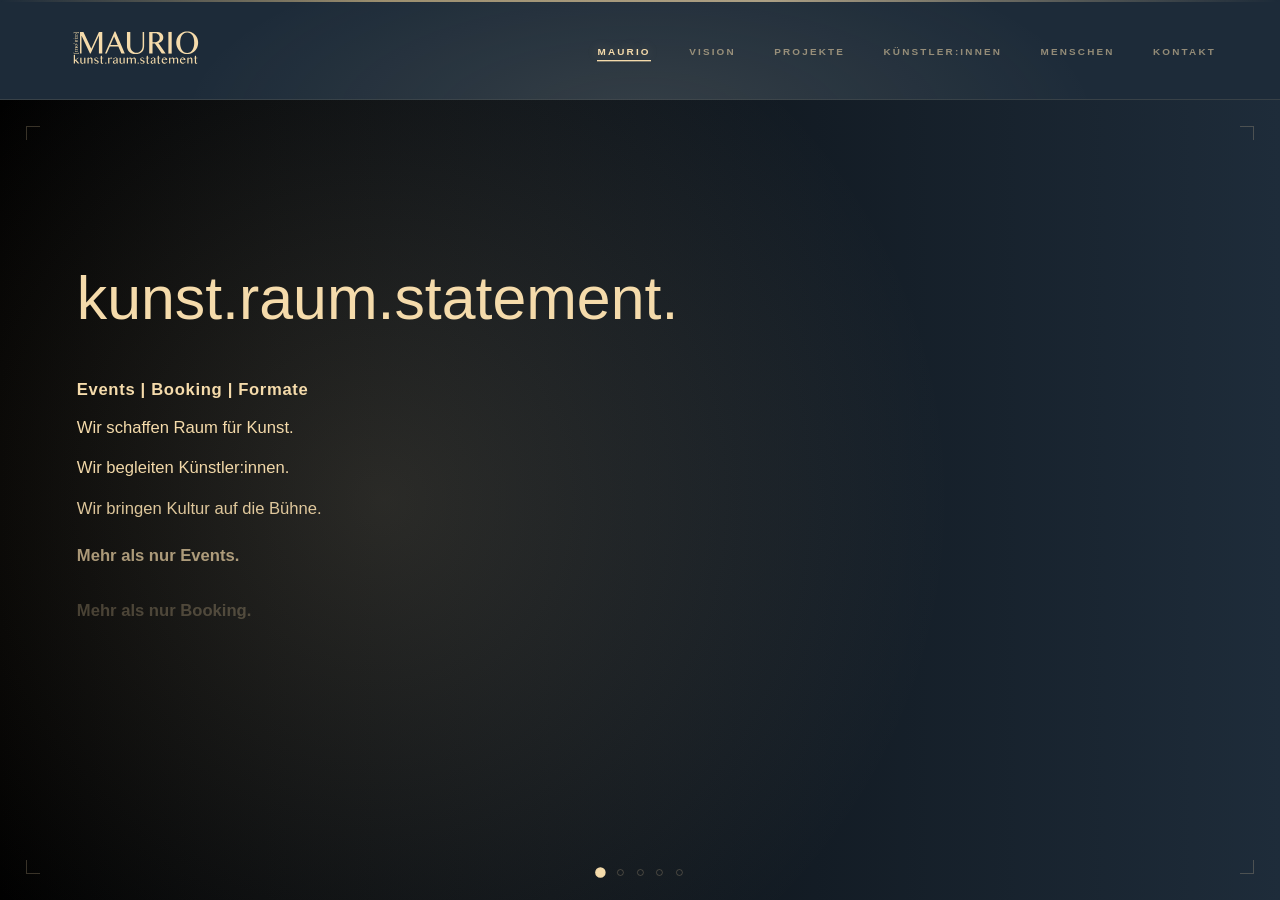
==== commit c6d46a0e: "Add files via upload" ====
--- a/index.html
+++ b/index.html
@@ -1,2222 +1,697 @@
-<!DOCTYPE html>
-<html lang="de">
-<head>
-<meta charset="UTF-8"/>
-<meta name="viewport" content="width=device-width, initial-scale=1.0"/>
-<title>MAURIO — kunst.raum.statement.</title>
-<!--
-╔══════════════════════════════════════════════════════════════════════════╗
-║  MAURIO — WARTUNGS-GUIDE                                                  ║
-║  Alle bearbeitbaren Stellen sind im Code mit »ANPASSEN:« markiert.        ║
-║  → Einfach mit Strg+F (Cmd+F) nach "ANPASSEN" suchen.                     ║
-╠══════════════════════════════════════════════════════════════════════════╣
-║                                                                            ║
-║  1) FARBEN ……………… ganz oben im <style> unter »:root«                       ║
-║     Dort liegen ALLE Farben zentral (Hintergrund, Gold, Text, Rahmen).    ║
-║     Eine Änderung dort wirkt auf die gesamte Seite.                       ║
-║                                                                            ║
-║  2) SCHRIFTEN ………… Suche nach »ANPASSEN: Fließtext-Schrift« und           ║
-║     »ANPASSEN: Überschriften-Schrift«. Neue Google-Fonts müssen           ║
-║     zusätzlich oben im <link href="https://fonts.googleapis.com/…">       ║
-║     eingebunden werden.                                                   ║
-║                                                                            ║
-║  3) TEXTE                                                                  ║
-║     • Startseiten-Folien 1–5: im HTML, Kommentare »Folie 1« … »Folie 5«   ║
-║       (alle Folien gleich aufgebaut: Überschrift, Text, Button)           ║
-║     • Unterseiten (Künstler/Formate/Team/Legal): je ein <div class=       ║
-║       "page"> mit klarer Überschrift im Kommentar darüber                 ║
-║     • Künstler-Detailtexte (Name, Genre, Bio, Social-Links):              ║
-║       im Script-Teil unter »const artists«                                   ║
-║     • Format-Detailtexte (Titel, Beschreibung):                           ║
-║       im Script-Teil unter »const formats«                                   ║
-║                                                                            ║
-║  4) BILDER                                                                 ║
-║     • Logo (Header + Footer): das <img> im Header (.nav-logo) ersetzen —  ║
-║       der Footer übernimmt das Header-Logo automatisch per Script.        ║
-║       Entweder Datei verlinken (src="logo.png") oder neues Base64         ║
-║       einsetzen. Empfehlung: echte Datei, hält die HTML-Datei klein.      ║
-║     • Künstler-Karten & Detailseite: graue Flächen mit Klasse             ║
-║       .aic-img-placeholder bzw. .adh-placeholder — dort ein               ║
-║       <img src="…" style="width:100%;height:100%;object-fit:cover">       ║
-║       einsetzen (object-fit:cover = Bild füllt die Fläche randlos).       ║
-║                                                                            ║
-║  5) VIDEOS                                                                 ║
-║     • Format-Detailseite: im Script-Teil bei »const formats« das Feld        ║
-║       videoUrl füllen (YouTube/Vimeo-EMBED-Link, z. B.                    ║
-║       https://www.youtube.com/embed/VIDEOID) — der Player erscheint       ║
-║       dann automatisch statt des Platzhalters.                            ║
-║     • Startfolie: hat aktuell einen Farbverlauf (kein Video mehr).        ║
-║       Suche »ANPASSEN: Hero-Hintergrund«, um den Verlauf zu ändern.       ║
-║                                                                            ║
-║  6) HEADER / NAVIGATION                                                    ║
-║     Menüpunkte: im HTML unter <nav id="main-nav"> → .nav-links            ║
-║     Schriftstärke/Größe: Suche »ANPASSEN: Schriftstärke Header-Menü«      ║
-║     Header-Höhe: Variable --nav-h in »:root« (+ Mobile-Breakpoints).      ║
-║                                                                            ║
-║  7) STARTSEITEN-SLIDER                                                     ║
-║     Auto-Weiterblättern: Suche »ANPASSEN: Auto-Scroll« (Zeit in ms,       ║
-║     6000 = 6 Sekunden). Mausrad blättert die Folien, auf Unterseiten      ║
-║     wird normal gescrollt.                                                ║
-║                                                                            ║
-║  ─── WICHTIGE HINWEISE ──────────────────────────────────────────────────  ║
-║  • Höhen nutzen die Variable --nav-h und dvh-Einheiten: Wenn du die       ║
-║    Header-Höhe änderst, NUR --nav-h anpassen — nicht die calc()-Werte.    ║
-║  • Die Base64-Bildblöcke (sehr lange Zeichenketten "data:image/…") nie    ║
-║    teilweise löschen/kürzen — sonst ist das Bild defekt.                  ║
-║  • IDs (z. B. id="detail-name", id="hSlider") nicht umbenennen — das      ║
-║    JavaScript greift darauf zu.                                           ║
-║  • Beim Hinzufügen/Entfernen von Folien: die Punkte-Navigation und        ║
-║    das Auto-Scroll passen sich automatisch an (Folien werden gezählt).    ║
-║  • Nach Änderungen die Seite immer einmal mobil testen (DevTools,         ║
-║    Geräte-Simulation), besonders Folie 1 und das Menü.                    ║
-╚══════════════════════════════════════════════════════════════════════════╝
--->
-<link href="https://fonts.googleapis.com/css2?family=Charis+SIL:ital,wght@0,400;0,700;1,400;1,700&display=swap" rel="stylesheet"/>
-<style>
-*,*::before,*::after{box-sizing:border-box;margin:0;padding:0}
-/* ══ ANPASSEN: FARBEN — zentrale Farbpalette der gesamten Seite ══ */
-:root{
-  --bg:    #1e2c3a;                  /* Haupt-Hintergrundfarbe */
-  --bg2:   #182430;                  /* dunklerer Zweit-Hintergrund (Flächen) */
-  --card:  #243444;                  /* Karten-/Kachel-Hintergrund */
-  --gold:  #f5dbab;                  /* Akzentfarbe (Überschriften, Buttons, Punkte) */
-  --gold2: #e0c48c;                  /* dunkleres Gold (kleine Labels) */
-  --white: #f4efe6;                  /* Standard-Textfarbe */
-  --muted: rgba(245,219,171,.42);    /* gedämpfter Text (Hinweise, Menü inaktiv) */
-  --mid:   rgba(245,219,171,.68);    /* mittlerer Text (Fließtext auf dunklem Grund) */
-  --border:rgba(245,219,171,.12);    /* feine Trennlinien */
-  --border2:rgba(245,219,171,.22);   /* etwas kräftigere Linien/Rahmen */
-  --nav-h: 100px;                    /* Header-Höhe Desktop (mobil: s. Breakpoints unten) */
-}
-html{scroll-behavior:smooth}
-/* ANPASSEN: Fließtext-Schrift (erste Schrift in der Liste = bevorzugt) */
-body{background:var(--bg);color:var(--white);font-family:'Malayalam MN',-apple-system,BlinkMacSystemFont,'Segoe UI',Roboto,sans-serif;font-weight:300;overflow-x:hidden;line-height:1.6}
-
-/* ── PAGES ── */
-.page{display:none;min-height:100vh;flex-direction:column}
-.page.active{display:flex}
-
-/* ── NAV ── */
-nav{
-  position:sticky;top:0;z-index:100;
-  display:flex;align-items:center;justify-content:space-between;
-  padding:0 5vw;height:100px;
-  background:rgba(30,44,58,.96);
-  backdrop-filter:blur(14px);
-  border-bottom:1px solid var(--border);
-  flex-shrink:0;
-}
-.nav-logo{cursor:pointer;height:64px;display:flex;align-items:center}
-.nav-logo img{height:64px;width:auto;object-fit:contain;object-position:left center}
-.nav-links{display:flex;gap:2.4rem;list-style:none}
-.nav-links a{
-  font-size:.62rem;letter-spacing:.22em;text-transform:uppercase;
-  font-weight:700; /* ← ANPASSEN: Schriftstärke Header-Menü (400=normal, 700=fett) */
-  color:var(--muted);text-decoration:none;cursor:pointer;
-  transition:color .2s;padding-bottom:2px;border-bottom:1px solid transparent;
-}
-.nav-links a:hover{color:var(--gold)}
-.nav-links a.active{color:var(--gold);border-bottom-color:rgba(245,219,171,.35)}
-
-/* ── TYPOGRAPHY ── */
-/* ANPASSEN: Überschriften-Schrift (gilt für alle h1–h4) */
-h1,h2,h3,h4{font-family:'Doulos SIL','Charis SIL',Georgia,serif;font-weight:400;line-height:1.1}
-.h-page{font-size:clamp(2.2rem,4.5vw,3.8rem)}
-.h-section{font-size:clamp(1.6rem,3vw,2.4rem)}
-.h-card{font-size:1.25rem}
-.eyebrow{font-size:.58rem;letter-spacing:.3em;text-transform:uppercase;color:var(--muted);display:block;margin-bottom:1rem}
-.divider{width:36px;height:1px;background:var(--gold2);opacity:.5;margin:1.8rem 0}
-.body-s{font-size:.85rem;line-height:1.85;color:var(--mid)}
-
-/* ── LAYOUT ── */
-.container{max-width:1200px;margin:0 auto;padding:0 5vw;width:100%}
-.page-content{flex:1;padding:2.5rem 5vw 5rem}
-.page-header{padding:3rem 5vw 2rem;border-bottom:1px solid var(--border)}
-
-/* ── BUTTONS ── */
-.btn{display:inline-block;font-family:'Malayalam MN',-apple-system,BlinkMacSystemFont,'Segoe UI',Roboto,sans-serif;font-weight:400;cursor:pointer;text-decoration:none;transition:all .2s;font-size:.62rem;letter-spacing:.2em;text-transform:uppercase}
-.btn-solid{background:var(--gold);color:var(--bg2);padding:.75rem 2rem}
-.btn-solid:hover{background:var(--gold2)}
-.btn-outline{border:1px solid var(--border2);color:var(--gold);padding:.7rem 1.8rem}
-.btn-outline:hover{background:rgba(245,219,171,.08);border-color:var(--gold)}
-
-/* ═══════════════════════════════
-   HOME PAGE
-═══════════════════════════════ */
-
-/* ═══════════════════════════════
-   KÜNSTLER PAGE
-═══════════════════════════════ */
-.artists-grid{
-  display:grid;grid-template-columns:repeat(3,1fr);
-  gap:1px;background:var(--border);
-  margin-top:3rem;
-}
-.artist-card{
-  background:var(--bg);padding:2.6rem 2.2rem;
-  transition:background .25s;cursor:pointer;
-  position:relative;
-}
-.artist-card:hover{background:var(--card)}
-.artist-card::before{
-  content:'';position:absolute;top:0;left:0;right:0;
-  height:2px;background:linear-gradient(to right,var(--gold),transparent);
-  opacity:0;transition:opacity .25s;
-}
-.artist-card:hover::before{opacity:1}
-.ac-genre{font-size:.56rem;letter-spacing:.2em;text-transform:uppercase;color:var(--muted);margin-bottom:1.2rem;display:block}
-.ac-name{font-family:'Doulos SIL','Charis SIL',Georgia,serif;font-size:1.4rem;margin-bottom:.7rem}
-.ac-desc{font-size:.78rem;line-height:1.75;color:var(--mid)}
-.ac-footer{display:flex;align-items:center;justify-content:space-between;margin-top:1.8rem;padding-top:1.2rem;border-top:1px solid var(--border)}
-.ac-status{font-size:.56rem;letter-spacing:.14em;text-transform:uppercase;color:var(--muted)}
-.ac-status.on{color:rgba(245,219,171,.7)}
-.ac-arrow{font-size:.8rem;color:var(--muted);opacity:.4}
-
-.booking-panel{
-  margin-top:4rem;padding:2.8rem 3.2rem;
-  border:1px solid var(--border2);
-  display:flex;align-items:center;justify-content:space-between;gap:2rem;flex-wrap:wrap;
-}
-.booking-panel h3{font-family:'Doulos SIL','Charis SIL',Georgia,serif;font-size:1.5rem;font-weight:300;margin-bottom:.4rem}
-.booking-panel p{font-size:.82rem;color:var(--mid)}
-
-/* ═══════════════════════════════
-   PROJEKTE PAGE
-═══════════════════════════════ */
-.projects-list{margin-top:3rem}
-.project-row{
-  display:grid;grid-template-columns:5rem 1fr auto;
-  align-items:center;gap:2rem;
-  padding:1.8rem 0;border-bottom:1px solid var(--border);
-  cursor:pointer;transition:padding-left .25s;
-}
-.project-row:first-child{border-top:1px solid var(--border)}
-.project-row:hover{padding-left:.5rem}
-.project-row:hover .pr-title{color:var(--gold)}
-.pr-year{font-family:'Doulos SIL','Charis SIL',Georgia,serif;font-size:.88rem;color:var(--muted);font-style:italic}
-.pr-title{font-family:'Doulos SIL','Charis SIL',Georgia,serif;font-size:clamp(1.2rem,2.2vw,1.7rem);font-weight:300;color:var(--white);transition:color .25s}
-.pr-meta{font-size:.7rem;color:var(--muted);margin-top:.2rem;letter-spacing:.04em}
-.pr-tag{font-size:.55rem;letter-spacing:.16em;text-transform:uppercase;border:1px solid var(--border);color:var(--muted);padding:.28rem .8rem;white-space:nowrap}
-
-.atmosphere{
-  margin-top:4rem;padding:3rem 3.5rem;
-  border:1px solid var(--border);
-  font-family:'Doulos SIL','Charis SIL',Georgia,serif;
-  font-size:clamp(1.1rem,2vw,1.5rem);
-  font-weight:300;font-style:italic;
-  color:rgba(245,219,171,.5);line-height:1.6;
-  position:relative;
-}
-.atmosphere::before{
-  content:'"';position:absolute;top:-.8rem;left:2.5rem;
-  font-size:8rem;color:rgba(245,219,171,.04);
-  font-family:'Doulos SIL','Charis SIL',Georgia,serif;line-height:1;
-}
-
-/* ═══════════════════════════════
-   TEAM PAGE
-═══════════════════════════════ */
-.team-featured{
-  display:grid;grid-template-columns:340px 1fr;gap:4rem;
-  align-items:start;margin-top:3rem;margin-bottom:3rem;
-  padding-bottom:3rem;border-bottom:1px solid var(--border);
-}
-.team-photo{
-  width:100%;aspect-ratio:1;
-  background:var(--card);border:1px solid var(--border2);
-  overflow:hidden;
-  display:flex;align-items:center;justify-content:center;
-}
-.team-photo img{width:100%;height:100%;object-fit:cover;object-position:center top}
-.tf-eyebrow{font-size:.58rem;letter-spacing:.28em;text-transform:uppercase;color:var(--muted);margin-bottom:1rem;display:block}
-.tf-name{font-family:'Doulos SIL','Charis SIL',Georgia,serif;font-size:2.8rem;font-weight:300;margin-bottom:.3rem}
-.tf-role{font-size:.65rem;letter-spacing:.18em;text-transform:uppercase;color:var(--gold);margin-bottom:2rem;display:block}
-.tf-body p{font-size:.88rem;line-height:1.9;color:var(--mid);margin-bottom:1rem}
-.tf-stat{
-  margin-top:2rem;display:inline-block;
-  padding:1rem 1.5rem;border:1px solid var(--border);
-}
-.tf-stat-num{font-family:'Doulos SIL','Charis SIL',Georgia,serif;font-size:2.4rem;color:var(--gold);line-height:1;display:block}
-.tf-stat-label{font-size:.58rem;letter-spacing:.16em;text-transform:uppercase;color:var(--muted);margin-top:.2rem;display:block}
-
-.team-rest{display:grid;grid-template-columns:repeat(3,1fr);gap:1px;background:var(--border)}
-.tc{background:var(--bg);padding:2.2rem 2rem;transition:background .2s}
-.tc:hover{background:var(--card)}
-.tc-init{
-  width:40px;height:40px;border-radius:50%;
-  background:rgba(245,219,171,.06);border:1px solid var(--border2);
-  display:flex;align-items:center;justify-content:center;
-  font-family:'Doulos SIL','Charis SIL',Georgia,serif;font-size:1rem;color:var(--muted);
-  margin-bottom:1.4rem;
-}
-.tc-name{font-family:'Doulos SIL','Charis SIL',Georgia,serif;font-size:1.15rem;font-weight:400;margin-bottom:.25rem}
-.tc-role{font-size:.58rem;letter-spacing:.16em;text-transform:uppercase;color:var(--muted);margin-bottom:.9rem;display:block}
-.tc-desc{font-size:.76rem;line-height:1.75;color:var(--mid)}
-
-.expertise-row{
-  margin-top:2.8rem;display:flex;
-  border:1px solid var(--border);overflow:hidden;
-}
-.exp-item{
-  flex:1;padding:1.2rem 1.5rem;
-  border-right:1px solid var(--border);
-  font-size:.58rem;letter-spacing:.14em;text-transform:uppercase;color:var(--muted);
-  text-align:center;transition:color .2s,background .2s;
-}
-.exp-item:last-child{border-right:none}
-.exp-item:hover{color:var(--gold);background:rgba(245,219,171,.04)}
-
-/* ═══════════════════════════════
-   LEGAL PAGE
-═══════════════════════════════ */
-.legal-grid{display:grid;grid-template-columns:repeat(3,1fr);gap:3rem;margin-top:3rem}
-.legal-block h3{font-family:'Doulos SIL','Charis SIL',Georgia,serif;font-size:1.15rem;font-weight:400;margin-bottom:1rem;padding-bottom:.8rem;border-bottom:1px solid var(--border)}
-.legal-block p,.legal-block address{font-size:.78rem;line-height:1.9;color:var(--mid);font-style:normal}
-.legal-block a{color:var(--muted);text-decoration:none;border-bottom:1px solid transparent;transition:color .2s,border-color .2s}
-.legal-block a:hover{color:var(--gold);border-color:rgba(245,219,171,.25)}
-.legal-tag{font-size:.52rem;letter-spacing:.22em;text-transform:uppercase;color:rgba(245,219,171,.22);display:block;margin-bottom:.5rem}
-
-/* ═══════════════════════════════
-   FOOTER
-═══════════════════════════════ */
-footer{
-  padding:1.6rem 5vw;
-  border-top:1px solid var(--border);
-  display:flex;align-items:center;justify-content:space-between;
-  flex-wrap:wrap;gap:1rem;flex-shrink:0;
-}
-.footer-logo img{height:22px;opacity:.5}
-.footer-copy{font-size:.58rem;color:var(--white);letter-spacing:.06em}
-.footer-nav{display:flex;gap:1.8rem}
-.footer-nav a{font-size:.56rem;letter-spacing:.15em;text-transform:uppercase;color:var(--white);text-decoration:none;cursor:pointer;transition:color .2s}
-.footer-nav a:hover{color:var(--gold)}
-
-/* ─── RESPONSIVE ─── */
-@media(max-width:1024px){
-  .artists-grid{grid-template-columns:repeat(2,1fr)}
-  .team-featured{grid-template-columns:240px 1fr;gap:2.5rem}
-  .team-rest{grid-template-columns:repeat(2,1fr)}
-  .legal-grid{grid-template-columns:1fr}
-}
-@media(max-width:680px){
-  .artists-grid,.team-rest{grid-template-columns:1fr}
-  .team-featured{grid-template-columns:1fr}
-  .project-row{grid-template-columns:3.5rem 1fr}
-  .pr-tag{display:none}
-  .booking-panel{flex-direction:column;align-items:flex-start}
-  .expertise-row{flex-wrap:wrap}
-  .exp-item{min-width:50%;border-bottom:1px solid var(--border)}
-  footer{flex-direction:column;text-align:center}
-  .footer-nav{justify-content:center}
-}
-
-/* ═══ GOLD ACCENTS ═══ */
-
-/* Thin gold top bar on the entire site */
-body::before {
-  content:'';
-  position:fixed;top:0;left:0;right:0;height:2px;
-  background:linear-gradient(90deg,transparent 0%,var(--gold2) 30%,var(--gold) 60%,transparent 100%);
-  z-index:9999;opacity:.65;pointer-events:none;
-}
-
-
-/* Glowing gold dot before eyebrow */
-.eyebrow::before {
-  content:'◆';
-  font-size:.45rem;
-  margin-right:.7rem;
-  color:var(--gold2);
-  opacity:.6;
-  vertical-align:middle;
-}
-
-/* Page header: schlichter Gold-Trennstrich (statt Kasten) */
-.page-header {
-  position:relative;
-}
-.page-header::after {
-  content:'';
-  position:absolute;bottom:-1px;left:0;width:48px;height:2px;
-  background:var(--gold2);
-  opacity:.8;
-}
-
-/* Divider: animated gold shimmer */
-.divider {
-  position:relative;overflow:hidden;
-}
-.divider::after {
-  content:'';
-  position:absolute;top:0;left:-100%;width:60%;height:100%;
-  background:linear-gradient(90deg,transparent,rgba(255,255,255,.55),transparent);
-  animation:shimmer 3.5s ease-in-out infinite;
-}
-@keyframes shimmer {
-  0%{left:-100%} 60%{left:150%} 100%{left:150%}
-}
-
-
-/* Artist cards: gold corner accent top right */
-.artist-card::after {
-  content:'';
-  position:absolute;
-  top:0;right:0;
-  width:0;height:0;
-  border-style:solid;
-  border-width:0 20px 20px 0;
-  border-color:transparent rgba(245,219,171,.18) transparent transparent;
-  transition:border-color .25s;
-}
-.artist-card:hover::after {
-  border-color:transparent rgba(245,219,171,.45) transparent transparent;
-}
-
-/* Project row: gold tick on hover */
-.project-row::before {
-  content:'';
-  position:absolute;left:0;top:50%;transform:translateY(-50%) scaleY(0);
-  width:2px;height:60%;
-  background:var(--gold);
-  transform-origin:center;
-  transition:transform .25s;
-  opacity:.6;
-}
-.project-row {position:relative}
-.project-row:hover::before {transform:translateY(-50%) scaleY(1)}
-
-/* Atmosphere quote: gold left border */
-.atmosphere {
-  border-left:3px solid rgba(245,219,171,.35) !important;
-  border-top:none !important;
-  border-right:none !important;
-  border-bottom:none !important;
-}
-
-/* Team featured: subtle gold glow behind photo */
-.team-photo {
-  box-shadow:0 0 60px rgba(245,219,171,.07);
-}
-
-/* Expertise row: gold on hover */
-.exp-item:hover {
-  color:var(--gold);
-  background:rgba(245,219,171,.04);
-  border-bottom:1px solid rgba(245,219,171,.15);
-}
-
-/* Footer: gold top accent line */
-footer {
-  position:relative;
-}
-footer::before {
-  content:'';
-  position:absolute;top:0;left:5vw;right:5vw;height:1px;
-  background:linear-gradient(90deg,transparent,rgba(245,219,171,.2),transparent);
-}
-
-/* nav active underline glow */
-.nav-links a.active {
-  text-shadow:0 0 12px rgba(245,219,171,.25);
-}
-
-/* Booking panel: gold left accent */
-.booking-panel {
-  border-left:3px solid rgba(245,219,171,.3) !important;
-  border-top:1px solid var(--border) !important;
-  border-right:1px solid var(--border) !important;
-  border-bottom:1px solid var(--border) !important;
-}
-
-/* Stats box: gold top line */
-.tf-stat {
-  border-top:2px solid rgba(245,219,171,.35) !important;
-  border-left:none !important;
-  border-right:none !important;
-  border-bottom:none !important;
-  padding-left:0 !important;
-}
-
-
-
-/* ══ ARTIST IMAGE GRID ══ */
-.artist-img-grid {
-  display:grid;
-  grid-template-columns:repeat(3,1fr);
-  gap:1.5rem;
-  margin-top:1.5rem;
-}
-.aic {
-  cursor:pointer;
-  border:1px solid var(--border);
-  transition:border-color .25s;
-  overflow:hidden;
-}
-.aic:hover { border-color:var(--border2); }
-.aic-img {
-  aspect-ratio:3/4;
-  background:var(--card);
-  position:relative;
-  overflow:hidden;
-  display:flex;align-items:center;justify-content:center;
-}
-.aic-img-placeholder {
-  font-size:3.5rem;
-  color:var(--gold);
-  opacity:.12;
-  transition:opacity .3s;
-}
-.aic:hover .aic-img-placeholder { opacity:.22; }
-.aic-overlay {
-  position:absolute;inset:0;
-  background:linear-gradient(to top, rgba(28,43,54,.9) 0%, transparent 55%);
-  display:flex;align-items:flex-end;justify-content:flex-start;
-  padding:1.2rem;
-  opacity:0;transition:opacity .3s;
-}
-.aic:hover .aic-overlay { opacity:1; }
-.aic-more {
-  font-size:.62rem;letter-spacing:.18em;text-transform:uppercase;
-  color:var(--gold);
-}
-.aic-info {
-  padding:1.1rem 1rem;
-  border-top:1px solid var(--border);
-}
-.aic-name {
-  font-family:'Doulos SIL','Charis SIL',Georgia,serif;
-  font-size:1.15rem;font-weight:400;
-  margin-bottom:.25rem;
-}
-.aic-genre {
-  font-size:.58rem;letter-spacing:.16em;text-transform:uppercase;
-  color:var(--muted);display:block;
-}
-
-/* ══ BACK BUTTON ══ */
-.back-btn {
-  background:none;border:none;cursor:pointer;
-  font-family:'Malayalam MN',-apple-system,BlinkMacSystemFont,'Segoe UI',Roboto,sans-serif;font-size:.65rem;
-  letter-spacing:.18em;text-transform:uppercase;
-  color:var(--muted);padding:0;margin-bottom:2rem;display:block;
-  transition:color .2s;
-}
-.back-btn:hover { color:var(--gold); }
-
-/* ══ ARTIST DETAIL ══ */
-.artist-detail-hero {
-  display:grid;grid-template-columns:300px 1fr;
-  gap:4rem;align-items:start;margin-top:2rem;
-}
-.adh-photo {
-  aspect-ratio:3/4;background:var(--card);border:1px solid var(--border2);
-  display:flex;align-items:center;justify-content:center;overflow:hidden;
-}
-.adh-photo img { width:100%;height:100%;object-fit:cover; }
-.adh-placeholder {
-  font-size:5rem;color:var(--gold);opacity:.15;
-  font-family:'Doulos SIL','Charis SIL',Georgia,serif;
-}
-.social-links {
-  display:flex;gap:.8rem;flex-wrap:wrap;margin-top:1.8rem;
-}
-.social-link {
-  font-size:.6rem;letter-spacing:.16em;text-transform:uppercase;
-  border:1px solid var(--border2);color:var(--gold);
-  padding:.45rem 1rem;text-decoration:none;
-  transition:background .2s,color .2s;
-}
-.social-link:hover { background:rgba(245,219,171,.08); }
-
-/* ══ SHOWS LIST ══ */
-.shows-list { display:flex;flex-direction:column; }
-.show-item {
-  display:grid;grid-template-columns:5rem 1fr auto;
-  align-items:center;gap:2rem;
-  padding:1.4rem 0;border-bottom:1px solid var(--border);
-}
-.show-item:first-child { border-top:1px solid var(--border); }
-.show-year { font-family:'Doulos SIL','Charis SIL',Georgia,serif;font-size:.9rem;color:var(--muted);font-style:italic; }
-.show-title { font-family:'Doulos SIL','Charis SIL',Georgia,serif;font-size:1.3rem;font-weight:300; }
-.show-venue { font-size:.7rem;color:var(--muted);margin-top:.2rem; }
-.show-tag { font-size:.55rem;letter-spacing:.14em;text-transform:uppercase;border:1px solid var(--border);color:var(--muted);padding:.25rem .7rem;white-space:nowrap; }
-
-/* ══ FORMATE GRID ══ */
-.formate-grid {
-  display:grid;grid-template-columns:repeat(3,1fr);
-  gap:1.5rem;margin-top:1rem;
-}
-.format-card {
-  cursor:pointer;border:1px solid var(--border);
-  transition:border-color .25s;overflow:hidden;
-}
-.format-card:hover { border-color:var(--border2); }
-.format-card-img {
-  aspect-ratio:4/3;background:var(--card);
-  position:relative;overflow:hidden;
-  display:flex;align-items:center;justify-content:center;
-}
-.format-icon { font-size:4rem;color:var(--gold);opacity:.15;transition:opacity .3s; }
-.format-card:hover .format-icon { opacity:.28; }
-.format-card-overlay {
-  position:absolute;inset:0;
-  background:linear-gradient(to top,rgba(28,43,54,.88) 0%,transparent 50%);
-  display:flex;align-items:flex-end;padding:1.4rem;
-  opacity:0;transition:opacity .3s;
-}
-.format-card:hover .format-card-overlay { opacity:1; }
-.format-card-overlay span {
-  font-size:.62rem;letter-spacing:.18em;text-transform:uppercase;color:var(--gold);
-}
-.format-card-body { padding:1.6rem 1.4rem; }
-.format-tag {
-  font-size:.56rem;letter-spacing:.2em;text-transform:uppercase;
-  color:var(--muted);display:block;margin-bottom:.6rem;
-}
-.format-title {
-  font-family:'Doulos SIL','Charis SIL',Georgia,serif;font-size:1.4rem;font-weight:400;margin-bottom:.6rem;
-}
-.format-teaser { font-size:.8rem;line-height:1.75;color:var(--mid); }
-.format-coming .format-card-img { opacity:.6; }
-.format-coming .format-card-overlay span { color:var(--muted); }
-
-/* ══ FORMAT DETAIL ══ */
-.fd-video-wrap {
-  margin-top:2rem;
-  border:1px solid var(--border);
-  overflow:hidden;
-}
-.fd-video-inner {
-  aspect-ratio:16/9;
-  background:var(--card);
-  position:relative;
-}
-.fd-video-inner iframe {
-  position:absolute;inset:0;width:100%;height:100%;border:none;
-}
-.fd-video-placeholder {
-  position:absolute;inset:0;
-  display:flex;flex-direction:column;align-items:center;justify-content:center;gap:.8rem;
-}
-.fd-video-placeholder span {
-  font-size:3rem;color:var(--gold);opacity:.25;
-}
-.fd-video-placeholder p {
-  font-size:.72rem;letter-spacing:.15em;text-transform:uppercase;color:var(--muted);
-}
-.fd-gallery {
-  display:grid;grid-template-columns:repeat(3,1fr);
-  gap:1px;background:var(--border);
-}
-.fd-gal-item {
-  aspect-ratio:4/3;background:var(--card);
-  position:relative;overflow:hidden;
-}
-.fd-gal-item img { width:100%;height:100%;object-fit:cover; }
-
-/* ══ RESPONSIVE ══ */
-@media(max-width:900px){
-  .artist-img-grid { grid-template-columns:repeat(2,1fr); }
-  .formate-grid { grid-template-columns:1fr; }
-  .artist-detail-hero { grid-template-columns:1fr; }
-  .adh-photo { aspect-ratio:1; max-height:280px; }
-  .show-item { grid-template-columns:3.5rem 1fr; }
-  .show-tag { display:none; }
-  .fd-gallery { grid-template-columns:repeat(2,1fr); }
-}
-@media(max-width:500px){
-  .artist-img-grid { grid-template-columns:1fr; }
-  .fd-gallery { grid-template-columns:1fr; }
-}
-
-
-/* ══════════════════════════════════════
-   CONTRAST & HOVER UPGRADES
-══════════════════════════════════════ */
-
-/* Stronger muted text */
-:root {
-  --muted: rgba(245,219,171,.55);
-  --mid:   rgba(245,219,171,.78);
-}
-
-/* ── PAGE TRANSITION OVERLAY ── */
-#page-transition {
-  position:fixed;inset:0;z-index:9000;
-  pointer-events:none;
-  display:flex;flex-direction:column;
-}
-.pt-stripe {
-  flex:1;
-  background:var(--bg2);
-  transform:scaleX(0);
-  transform-origin:left;
-  transition:transform .35s cubic-bezier(.77,0,.18,1);
-}
-.pt-stripe:nth-child(1){ transition-delay:0s; }
-.pt-stripe:nth-child(2){ transition-delay:.05s; }
-.pt-stripe:nth-child(3){ transition-delay:.10s; }
-
-#page-transition.entering .pt-stripe {
-  transform:scaleX(1);
-  transform-origin:left;
-}
-#page-transition.exiting .pt-stripe {
-  transform:scaleX(0);
-  transform-origin:right;
-  transition:transform .32s cubic-bezier(.77,0,.18,1);
-}
-#page-transition.exiting .pt-stripe:nth-child(1){ transition-delay:.08s; }
-#page-transition.exiting .pt-stripe:nth-child(2){ transition-delay:.04s; }
-#page-transition.exiting .pt-stripe:nth-child(3){ transition-delay:0s; }
-
-/* hero stripes moved to inline dividers */
-
-/* ── ENHANCED NAV HOVER ── */
-.nav-links a {
-  position:relative;padding-bottom:4px;
-}
-.nav-links a::after {
-  content:'';position:absolute;bottom:0;left:0;right:0;
-  height:1px;background:var(--gold);
-  transform:scaleX(0);transform-origin:left;
-  transition:transform .28s cubic-bezier(.4,0,.2,1);
-}
-.nav-links a:hover::after,
-.nav-links a.active::after { transform:scaleX(1); }
-
-/* ── ENHANCED CARD HOVERS ── */
-.aic {
-  transition:border-color .28s, transform .28s cubic-bezier(.4,0,.2,1), box-shadow .28s;
-}
-.aic:hover {
-  border-color:var(--gold) !important;
-  transform:translateY(-4px);
-  box-shadow:0 12px 40px rgba(0,0,0,.45), 0 0 0 1px rgba(245,219,171,.12);
-}
-.aic-img-placeholder {
-  transition:opacity .3s, transform .4s cubic-bezier(.4,0,.2,1);
-}
-.aic:hover .aic-img-placeholder {
-  opacity:.3 !important;
-  transform:scale(1.08);
-}
-
-.format-card {
-  transition:border-color .28s, transform .28s cubic-bezier(.4,0,.2,1), box-shadow .28s;
-}
-.format-card:hover {
-  border-color:var(--gold) !important;
-  transform:translateY(-4px);
-  box-shadow:0 12px 40px rgba(0,0,0,.45), 0 0 0 1px rgba(245,219,171,.12);
-}
-.format-icon {
-  transition:opacity .3s, transform .5s cubic-bezier(.4,0,.2,1);
-}
-.format-card:hover .format-icon {
-  opacity:.35 !important;
-  transform:scale(1.1) rotate(-3deg);
-}
-
-/* artist card hover stronger */
-.artist-card::before { transition:opacity .28s; }
-.artist-card {
-  transition:background .25s, transform .28s cubic-bezier(.4,0,.2,1), box-shadow .28s;
-}
-.artist-card:hover {
-  transform:translateY(-2px);
-  box-shadow:0 8px 30px rgba(0,0,0,.4);
-}
-
-/* ── PROJECT ROWS ── */
-.project-row {
-  transition:padding-left .25s, background .2s;
-}
-.project-row:hover {
-  background:rgba(245,219,171,.04);
-  padding-left:.8rem !important;
-}
-.pr-title {
-  transition:color .25s, letter-spacing .25s;
-}
-.project-row:hover .pr-title {
-  color:var(--gold) !important;
-  letter-spacing:.01em;
-}
-
-
-/* ── BUTTONS ── */
-.btn-solid {
-  position:relative;overflow:hidden;
-}
-.btn-solid::after {
-  content:'';position:absolute;top:0;left:-100%;width:100%;height:100%;
-  background:linear-gradient(90deg,transparent,rgba(255,255,255,.15),transparent);
-  transition:left .4s;
-}
-.btn-solid:hover::after { left:100%; }
-
-.btn-outline {
-  position:relative;overflow:hidden;
-}
-.btn-outline:hover {
-  background:rgba(245,219,171,.1) !important;
-  color:var(--white) !important;
-}
-
-/* ── BACK BUTTON ── */
-.back-btn {
-  display:inline-flex;align-items:center;gap:.5rem;
-}
-.back-btn::before {
-  content:'←';
-  transition:transform .2s;
-  display:inline-block;
-}
-.back-btn:hover::before { transform:translateX(-4px); }
-
-/* ── TEAM CARD ── */
-.tc {
-  transition:background .25s, transform .28s cubic-bezier(.4,0,.2,1);
-}
-.tc:hover {
-  background:var(--card) !important;
-  transform:translateY(-3px);
-}
-
-/* ── SOCIAL LINKS ── */
-.social-link {
-  position:relative;overflow:hidden;
-  transition:color .2s, border-color .2s, transform .2s;
-}
-.social-link:hover {
-  transform:translateY(-2px);
-  border-color:var(--gold) !important;
-  color:var(--white) !important;
-}
-
-/* ── SHOW ITEMS ── */
-.show-item {
-  transition:background .2s, padding-left .2s;
-}
-.show-item:hover {
-  background:rgba(245,219,171,.04);
-  padding-left:.6rem;
-}
-.show-title {
-  transition:color .2s;
-}
-.show-item:hover .show-title { color:var(--gold); }
-
-/* ── EXPERTISE STRIP ── */
-.exp-item {
-  transition:color .25s, background .25s, letter-spacing .25s;
-  cursor:default;
-}
-.exp-item:hover {
-  letter-spacing:.18em;
-}
-
-/* ── PAGE ENTRY ANIMATION ── */
-@keyframes pageFadeUp {
-  from { opacity:0; transform:translateY(18px); }
-  to   { opacity:1; transform:translateY(0); }
-}
-.page.active .page-header,
-.page.active .page-content {
-  animation: pageFadeUp .45s cubic-bezier(.4,0,.2,1) both;
-}
-.page.active .page-content {
-  animation-delay:.08s;
-}
-
-/* ── FOOTER LINK HOVER ── */
-.footer-nav a {
-  transition:color .2s, letter-spacing .2s;
-}
-.footer-nav a:hover {
-  letter-spacing:.2em;
-}
-
-
-/* ══ HERO TITLE WITH INLINE STRIPES ══ */
-
-/* ══ PAGE TRANSITION — FORWARD & BACKWARD ══ */
-/* override previous transition with direction-aware */
-#page-transition {
-  position:fixed;inset:0;z-index:9000;
-  pointer-events:none;
-  display:flex;flex-direction:column;
-}
-.pt-stripe {
-  flex:1;
-  background:var(--bg2);
-  transform:scaleX(0);
-  transform-origin:left;
-}
-
-/* Remove old transition rule conflicts */
-#page-transition.entering .pt-stripe {
-  transform:scaleX(1) !important;
-  transform-origin:left !important;
-  transition:transform .35s cubic-bezier(.77,0,.18,1) !important;
-}
-#page-transition.entering .pt-stripe:nth-child(1){ transition-delay:0s !important; }
-#page-transition.entering .pt-stripe:nth-child(2){ transition-delay:.05s !important; }
-#page-transition.entering .pt-stripe:nth-child(3){ transition-delay:.10s !important; }
-
-#page-transition.exiting .pt-stripe {
-  transform:scaleX(0) !important;
-  transform-origin:right !important;
-  transition:transform .32s cubic-bezier(.77,0,.18,1) !important;
-}
-#page-transition.exiting .pt-stripe:nth-child(1){ transition-delay:.08s !important; }
-#page-transition.exiting .pt-stripe:nth-child(2){ transition-delay:.04s !important; }
-#page-transition.exiting .pt-stripe:nth-child(3){ transition-delay:0s !important; }
-
-/* BACKWARD — stripes come from right */
-#page-transition.entering-back .pt-stripe {
-  transform:scaleX(1) !important;
-  transform-origin:right !important;
-  transition:transform .35s cubic-bezier(.77,0,.18,1) !important;
-}
-#page-transition.entering-back .pt-stripe:nth-child(1){ transition-delay:.10s !important; }
-#page-transition.entering-back .pt-stripe:nth-child(2){ transition-delay:.05s !important; }
-#page-transition.entering-back .pt-stripe:nth-child(3){ transition-delay:0s !important; }
-
-#page-transition.exiting-back .pt-stripe {
-  transform:scaleX(0) !important;
-  transform-origin:left !important;
-  transition:transform .32s cubic-bezier(.77,0,.18,1) !important;
-}
-#page-transition.exiting-back .pt-stripe:nth-child(1){ transition-delay:0s !important; }
-#page-transition.exiting-back .pt-stripe:nth-child(2){ transition-delay:.04s !important; }
-#page-transition.exiting-back .pt-stripe:nth-child(3){ transition-delay:.08s !important; }
-
-
-/* ══════════════════════════════════════
-   FORMAT DETAIL — VIDEO & GALLERY HOVER
-══════════════════════════════════════ */
-
-/* ── Video wrapper hover ── */
-.fd-video-wrap {
-  cursor:pointer;
-  position:relative;
-  transition:border-color .3s, box-shadow .3s;
-}
-.fd-video-wrap:hover {
-  border-color:var(--border2) !important;
-  box-shadow:0 0 40px rgba(245,219,171,.08), 0 0 0 1px rgba(245,219,171,.15);
-}
-
-/* Gold shimmer line that sweeps across on hover */
-.fd-video-wrap::before {
-  content:'';
-  position:absolute;top:0;left:-100%;width:50%;height:2px;
-  background:linear-gradient(90deg, transparent, var(--gold), transparent);
-  z-index:3;pointer-events:none;
-  transition:none;
-}
-.fd-video-wrap:hover::before {
-  animation:videoSweep .6s cubic-bezier(.4,0,.2,1) forwards;
-}
-@keyframes videoSweep {
-  from { left:-50%; opacity:1; }
-  to   { left:110%; opacity:0; }
-}
-
-/* Play button overlay on video placeholder hover */
-.fd-video-placeholder {
-  transition:background .3s;
-}
-.fd-video-wrap:hover .fd-video-placeholder {
-  background:rgba(245,219,171,.03);
-}
-.fd-video-placeholder span {
-  width:72px;height:72px;
-  border:1px solid rgba(245,219,171,.3);
-  border-radius:50%;
-  display:flex;align-items:center;justify-content:center;
-  font-size:1.6rem;color:var(--gold);
-  transition:transform .3s cubic-bezier(.4,0,.2,1),
-             border-color .3s,
-             background .3s,
-             box-shadow .3s;
-}
-.fd-video-wrap:hover .fd-video-placeholder span {
-  transform:scale(1.12);
-  border-color:rgba(245,219,171,.7);
-  background:rgba(245,219,171,.08);
-  box-shadow:0 0 30px rgba(245,219,171,.12);
-}
-.fd-video-placeholder p {
-  transition:color .3s, letter-spacing .3s;
-}
-.fd-video-wrap:hover .fd-video-placeholder p {
-  color:rgba(245,219,171,.6);
-  letter-spacing:.22em;
-}
-
-/* ── Gallery items hover ── */
-.fd-gal-item {
-  cursor:pointer;
-  transition:transform .35s cubic-bezier(.4,0,.2,1);
-  overflow:hidden;
-}
-
-/* Placeholder gradient background per item */
-.fd-gal-item:nth-child(1) { background: linear-gradient(135deg, #1e2d3a 0%, #253545 100%); }
-.fd-gal-item:nth-child(2) { background: linear-gradient(135deg, #1a2830 0%, #1f3040 100%); }
-.fd-gal-item:nth-child(3) { background: linear-gradient(135deg, #1c2b38 0%, #243244 100%); }
-.fd-gal-item:nth-child(4) { background: linear-gradient(135deg, #182530 0%, #1e2d3c 100%); }
-.fd-gal-item:nth-child(5) { background: linear-gradient(135deg, #1d2c38 0%, #253545 100%); }
-.fd-gal-item:nth-child(6) { background: linear-gradient(135deg, #1b2a36 0%, #223040 100%); }
-
-/* Gold corner accent on each gallery item */
-.fd-gal-item::before {
-  content:'';
-  position:absolute;top:0;right:0;z-index:2;
-  width:0;height:0;
-  border-style:solid;
-  border-width:0 28px 28px 0;
-  border-color:transparent rgba(245,219,171,.08) transparent transparent;
-  transition:border-color .3s;
-  pointer-events:none;
-}
-
-/* Zoom overlay on hover */
-.fd-gal-item::after {
-  content:'＋';
-  position:absolute;inset:0;z-index:2;
-  display:flex;align-items:center;justify-content:center;
-  font-size:1.8rem;
-  color:var(--gold);
-  background:rgba(28,43,54,.55);
-  backdrop-filter:blur(2px);
-  opacity:0;
-  transition:opacity .3s cubic-bezier(.4,0,.2,1);
-  pointer-events:none;
-}
-.fd-gal-item:hover::after { opacity:1; }
-.fd-gal-item:hover::before {
-  border-color:transparent rgba(245,219,171,.35) transparent transparent;
-}
-.fd-gal-item:hover {
-  transform:scale(1.025);
-  z-index:1;
-}
-.fd-gal-item img {
-  transition:transform .5s cubic-bezier(.4,0,.2,1);
-}
-.fd-gal-item:hover img {
-  transform:scale(1.06);
-}
-
-/* ── Gallery label placeholders (when no image) ── */
-.fd-gal-item .gal-placeholder {
-  position:absolute;inset:0;
-  display:flex;flex-direction:column;
-  align-items:center;justify-content:center;
-  gap:.5rem;
-  pointer-events:none;
-}
-.fd-gal-item .gal-placeholder-icon {
-  font-size:2rem;color:var(--gold);opacity:.1;
-  transition:opacity .3s, transform .3s;
-}
-.fd-gal-item .gal-placeholder-label {
-  font-size:.55rem;letter-spacing:.2em;text-transform:uppercase;
-  color:var(--muted);opacity:.5;
-  transition:opacity .3s, letter-spacing .3s;
-}
-.fd-gal-item:hover .gal-placeholder-icon {
-  opacity:.22;transform:scale(1.1);
-}
-.fd-gal-item:hover .gal-placeholder-label {
-  opacity:.75;letter-spacing:.28em;
-}
-
-/* ── Gallery grid: gold separator lines ── */
-.fd-gallery {
-  position:relative;
-}
-.fd-gallery::before {
-  content:'';
-  position:absolute;top:0;left:0;right:0;height:1px;
-  background:linear-gradient(90deg, transparent, var(--gold), transparent);
-  opacity:.18;z-index:1;pointer-events:none;
-}
-
-/* ── Lightbox ── */
-#lightbox {
-  position:fixed;inset:0;z-index:9100;
-  background:rgba(0,0,0,.92);
-  display:flex;align-items:center;justify-content:center;
-  opacity:0;pointer-events:none;
-  transition:opacity .3s;
-  cursor:zoom-out;
-  backdrop-filter:blur(8px);
-}
-#lightbox.open {
-  opacity:1;pointer-events:all;
-}
-#lightbox-inner {
-  position:relative;max-width:85vw;max-height:85vh;
-  border:1px solid rgba(245,219,171,.15);
-  transform:scale(.94);
-  transition:transform .35s cubic-bezier(.4,0,.2,1);
-}
-#lightbox.open #lightbox-inner {
-  transform:scale(1);
-}
-#lightbox-inner img {
-  display:block;max-width:100%;max-height:85vh;object-fit:contain;
-}
-#lightbox-placeholder {
-  width:70vw;max-width:600px;aspect-ratio:4/3;
-  display:flex;flex-direction:column;align-items:center;justify-content:center;gap:1rem;
-  background:var(--card);
-}
-#lightbox-placeholder span { font-size:4rem;color:var(--gold);opacity:.15; }
-#lightbox-placeholder p { font-size:.65rem;letter-spacing:.2em;text-transform:uppercase;color:var(--muted); }
-.lightbox-close {
-  position:absolute;top:-14px;right:-14px;
-  width:28px;height:28px;
-  background:var(--bg2);border:1px solid var(--border2);
-  color:var(--gold);font-size:.9rem;
-  display:flex;align-items:center;justify-content:center;
-  cursor:pointer;transition:background .2s;
-  border-radius:0;
-  z-index:2;
-}
-.lightbox-close:hover { background:rgba(245,219,171,.1); }
-.lightbox-nav {
-  position:absolute;top:50%;transform:translateY(-50%);
-  font-size:1.2rem;color:rgba(245,219,171,.5);
-  background:rgba(0,0,0,.4);
-  width:36px;height:60px;
-  display:flex;align-items:center;justify-content:center;
-  cursor:pointer;transition:color .2s, background .2s;
-  user-select:none;
-}
-.lightbox-nav:hover { color:var(--gold);background:rgba(0,0,0,.6); }
-.lightbox-prev { left:-44px; }
-.lightbox-next { right:-44px; }
-
-
-/* ══ M LOGO — SHIMMER GLOW SYNC ══ */
-
-/* Base state: slightly visible */
-
-
-
-
-/* ═══════════════════════════════
-   HORIZONTALER LANDING-SLIDER (Home)
-═══════════════════════════════ */
-#home.active{ display:block; height:calc(100vh - 100px); min-height:0; padding:0; overflow:hidden; }
-.h-slider{
-  display:flex; flex-direction:row;
-  height:calc(100vh - 100px); width:100%;
-  overflow-x:auto; overflow-y:hidden;
-  scroll-snap-type:x mandatory; scroll-behavior:smooth;
-  scrollbar-width:none; -ms-overflow-style:none;
-}
-.h-slider::-webkit-scrollbar{ display:none; }
-.h-slide{
-  position:relative; flex:0 0 100vw; width:100vw; height:calc(100vh - 100px);
-  scroll-snap-align:start; scroll-snap-stop:always;
-  display:flex; align-items:flex-end; padding:6rem 6vw 5.5rem; overflow:hidden;
-}
-/* Full-Bleed-Visual-Ebene */
-.h-visual{ position:absolute; inset:0; z-index:0;
-  background:linear-gradient(135deg,var(--bg2) 0%,var(--card) 100%);
-  display:flex; align-items:center; justify-content:center; }
-.h-visual::after{ content:""; position:absolute; inset:0;
-  background:radial-gradient(120% 80% at 78% 22%, rgba(245,219,171,.07), transparent 60%); }
-.h-vis-tag{ position:relative; z-index:1; font-family:'Doulos SIL','Charis SIL',Georgia,serif;
-  font-style:italic; font-size:.72rem; letter-spacing:.25em; text-transform:uppercase; color:var(--muted); }
-.h-tick{ position:absolute; width:14px; height:14px; z-index:1; }
-.h-tick.tl{ top:1.6rem; left:1.6rem; border-top:1px solid var(--border2); border-left:1px solid var(--border2); }
-.h-tick.tr{ top:1.6rem; right:1.6rem; border-top:1px solid var(--border2); border-right:1px solid var(--border2); }
-.h-tick.bl{ bottom:1.6rem; left:1.6rem; border-bottom:1px solid var(--border2); border-left:1px solid var(--border2); }
-.h-tick.br{ bottom:1.6rem; right:1.6rem; border-bottom:1px solid var(--border2); border-right:1px solid var(--border2); }
-/* Text-Overlay */
-.h-overlay{ position:relative; z-index:2; max-width:36rem; }
-.h-slide.right{ justify-content:flex-end; text-align:right; }
-.h-slide.right .h-overlay{ margin-left:auto; }
-.h-slide.right .h-overlay p{ margin-left:auto; }
-.h-num{ display:block; font-family:'Doulos SIL','Charis SIL',Georgia,serif; font-style:italic;
-  font-size:clamp(2.6rem,6vw,4.2rem); line-height:1; color:var(--muted); margin-bottom:.5rem; }
-.h-eyebrow{ font-size:.58rem; letter-spacing:.3em; text-transform:uppercase; color:var(--gold2); display:block; margin-bottom:.9rem; }
-.h-overlay h1, .h-overlay h2{ font-size:clamp(2.2rem,5.5vw,3.8rem); color:var(--gold); margin:0; }
-.h-overlay h1 em{ font-style:italic; }
-/* ANPASSEN: Titel-Wörter (Folie 1) — inline-block bricht NUR zwischen den Wörtern um,
-   und zwar stufenweise je nach Platz:
-   breit  → kunst.raum.statement. nebeneinander
-   enger  → kunst.raum. oben, statement. darunter
-   schmal → alle drei untereinander */
-.h-overlay h1 .hw{ display:inline-block; }
-/* Folie 1: Overlay etwas breiter, damit der Titel auf großen Screens einzeilig passt */
-.h-overlay.intro{ max-width:44rem; }
-/* ANPASSEN: Folie 1 — Inhalt linksbündig, aber vertikal MITTIG statt unten
-   (center = Mitte, flex-end = unten wie die anderen Folien, flex-start = oben) */
-.h-slide.intro-slide{ align-items:center; }
-.h-overlay p{ font-size:.95rem; line-height:1.85; color:var(--mid); max-width:30rem; margin:1.2rem 0 0; }
-.h-overlay .btn{ margin-top:2.2rem; }
-/* Scroll-Hinweis */
-.h-hint{ position:absolute; right:6vw; bottom:2.4rem; z-index:5; display:flex; align-items:center; gap:.6rem;
-  font-size:.56rem; letter-spacing:.28em; text-transform:uppercase; color:var(--muted); }
-.h-hint .ar{ display:inline-block; animation:hHintNudge 1.8s ease-in-out infinite; }
-@keyframes hHintNudge{ 0%,100%{ transform:translateX(0); opacity:.5; } 50%{ transform:translateX(6px); opacity:1; } }
-/* Fortschritts-Punkte (liegen in #home → blenden mit der Seite aus) */
-.h-dots{ position:fixed; left:50%; bottom:1.5rem; transform:translateX(-50%); z-index:90; display:flex; gap:.8rem; }
-.h-dots button{ width:7px; height:7px; padding:0; border-radius:50%; border:1px solid var(--border2);
-  background:transparent; cursor:pointer; transition:transform .3s, background .3s, border-color .3s; }
-.h-dots button:focus-visible{ outline:2px solid var(--gold); outline-offset:3px; }
-.h-dots button.active{ background:var(--gold); border-color:var(--gold); transform:scale(1.5); }
-@media (max-width:680px){
-  .h-slide{ padding:5rem 7vw 5rem; }
-  .h-overlay{ max-width:100%; }
-  .h-slide.right{ justify-content:flex-start; text-align:left; }
-  .h-slide.right .h-overlay,.h-slide.right .h-overlay p{ margin-left:0; }
-}
-
-
-/* ANPASSEN: Hero-Hintergrund — Farbverlauf links→rechts (Schwarz → Ziel-Hintergrundfarbe).
-   90deg = links→rechts; Farben/Winkel hier frei änderbar. */
-.hero-gradient{ position:absolute; inset:0; z-index:0; pointer-events:none; overflow:hidden;
-  background:linear-gradient(90deg, #000000 0%, var(--bg) 100%); }
-.hero-gradient .h-tick{ z-index:2; }
-
-
-/* ═══════════════ HAMBURGER + MOBILE-FEINSCHLIFF ═══════════════ */
-.nav-burger{ display:none; background:none; border:none; cursor:pointer;
-  width:36px; height:36px; flex-direction:column; justify-content:center; gap:5px; padding:0; }
-.nav-burger span{ display:block; height:2px; width:24px; background:var(--gold);
-  transition:transform .3s, opacity .3s; }
-.nav-burger:focus-visible{ outline:2px solid var(--gold); outline-offset:3px; }
-
-@media (max-width:900px){
-  /* Header kompakter auf mobil */
-  :root{ --nav-h: 64px; }
-  nav{ height:64px !important; }
-  .nav-logo, .nav-logo img{ height:42px !important; }
-  #home.active, .h-slider, .h-slide{ height:calc(100vh - 64px); }
-}
-@media (max-width:680px){
-  /* Hamburger statt horizontaler Links */
-  .nav-burger{ display:inline-flex; }
-  .nav-links{ position:absolute; top:100%; left:0; right:0;
-    background:rgba(30,44,58,.98); backdrop-filter:blur(14px);
-    flex-direction:column; gap:0; padding:0; max-height:0; overflow:hidden;
-    transition:max-height .35s ease; border-bottom:1px solid var(--border); }
-  nav.open .nav-links{ max-height:70vh; }
-  .nav-links li{ width:100%; }
-  .nav-links a{ display:block; padding:1.05rem 6vw; border-bottom:1px solid var(--border); }
-  nav.open .nav-burger span:nth-child(1){ transform:translateY(7px) rotate(45deg); }
-  nav.open .nav-burger span:nth-child(2){ opacity:0; }
-  nav.open .nav-burger span:nth-child(3){ transform:translateY(-7px) rotate(-45deg); }
-
-  /* Inhalte füllen den Platz besser, weniger Leerraum */
-  .page-header{ padding:2.2rem 6vw 1.4rem; }
-  .page-content{ padding:2.2rem 6vw 3rem; }
-  .container{ padding:0 !important; max-width:100% !important; }
-  .h-page{ font-size:clamp(2rem,8vw,2.8rem); }
-  .body-s{ max-width:100% !important; }
-
-  /* Slider-Folien: volle Breite, größere Schrift */
-  .h-slide{ padding:4.5rem 7vw 4.5rem; }
-  .h-overlay{ max-width:100%; }
-  .h-overlay h1, .h-overlay h2{ font-size:clamp(2rem,9vw,2.8rem); }
-  /* Titel (Folie 1): ab Mobile-Größe stehen die drei Wörter IMMER untereinander */
-  .h-overlay h1{ line-height:1.15; }
-  .h-overlay h1 .hw{ display:block; }
-  .h-num{ font-size:clamp(2.4rem,12vw,3.4rem); }
-
-  .team-featured{ gap:1.6rem; }
-}
-@media (max-width:500px){
-  :root{ --nav-h: 58px; }
-  nav{ height:58px !important; }
-  .nav-logo, .nav-logo img{ height:36px !important; }
-  #home.active, .h-slider, .h-slide{ height:calc(100vh - 58px); }
-}
-/* Dynamische Viewport-Höhe: Hero-Platzhalter und Slider bleiben auch mit
-   ein-/ausblendender Mobile-Browserleiste exakt full-bleed; 100vh = Fallback. */
-@supports (height: 100dvh){
-  #home.active, .h-slider, .h-slide{ height: calc(100dvh - var(--nav-h)); }
-}
-
-</style>
-</head>
-<body>
-
-<!-- ═══════ NAV (global) ═══════ -->
-<div id="page-transition" aria-hidden="true">
-  <div class="pt-stripe"></div>
-  <div class="pt-stripe"></div>
-  <div class="pt-stripe"></div>
-</div>
-<!-- ═══════ HEADER / NAVIGATION (global, auf allen Seiten sichtbar) ═══════
-     ANPASSEN: LOGO — das <img> unten ersetzen (src="dein-logo.png" oder Base64).
-     Der Footer übernimmt dieses Logo automatisch.
-     ANPASSEN: MENÜPUNKTE — weiter unten in <ul class="nav-links"> (Text + Ziel-Seite). -->
-<nav id="main-nav">
-  <div class="nav-logo" onclick="showPage('home')">
-    <img src="[data-uri]" alt="MAURIO"/>
-  </div>
-  <ul class="nav-links">
-    <li><a onclick="showPage('home')" data-page="home">Home</a></li>
-    <li><a onclick="showPage('kuenstler')" data-page="kuenstler">Künstler</a></li>
-    <li><a onclick="showPage('projekte')" data-page="projekte">Formate</a></li>
-    <li><a onclick="showPage('team')" data-page="team">Team</a></li>
-    <li><a onclick="showPage('legal')" data-page="legal">Kontakt & Legal</a></li>
-  </ul>
-  <button class="nav-burger" type="button" aria-label="Menü öffnen" aria-expanded="false"><span></span><span></span><span></span></button>
-</nav>
-
-<!-- ═══════════════════════════
-     HOME
-═══════════════════════════ -->
-<div class="page active" id="home">
-  <div class="h-slider" id="hSlider">
-
-    <!-- ── Folie 1 — Intro — ANPASSEN: Überschrift (h1), Text (p) und Button direkt hier im Block.
-         Hintergrund: Farbverlauf (.hero-gradient), s. ANPASSEN: Hero-Hintergrund im <style>. -->
-    <section class="h-slide intro-slide" aria-label="Intro">
-      <div class="hero-gradient" aria-hidden="true">
-        <span class="h-tick tl"></span><span class="h-tick tr"></span><span class="h-tick bl"></span><span class="h-tick br"></span>
-      </div>
-      <div class="h-overlay intro">
-        <h1><span class="hw">kunst.</span><span class="hw"><em>raum.</em></span><span class="hw">statement.</span></h1>
-        <p>Wir bündeln 20 Jahre Nachtleben — für Momente, die nicht vergessen werden.</p>
-        <a class="btn btn-solid" onclick="showPage('projekte')">Formate entdecken →</a>
-      </div>
-      <div class="h-hint"><span>Scrollen</span><span class="ar">→</span></div>
-    </section>
-
-    <!-- ── Folie 2 — Künstler — ANPASSEN: Überschrift (h2), Text (p) und Button direkt hier im Block -->
-    <section class="h-slide" aria-label="Künstler">
-      <div class="h-visual"><span class="h-vis-tag">Visual — Künstler</span><span class="h-tick tl"></span><span class="h-tick tr"></span><span class="h-tick bl"></span><span class="h-tick br"></span></div>
-      <div class="h-overlay">
-        <span class="h-num">01</span>
-        <h2>Künstler</h2>
-        <p>DJs, Live-Acts und Performer aus 20 Jahren Nachtleben — kuratiert für den Moment, der bleibt.</p>
-        <a class="btn btn-solid" onclick="showPage('kuenstler')">Roster ansehen →</a>
-      </div>
-    </section>
-
-    <!-- ── Folie 3 — Formate — ANPASSEN: Überschrift (h2), Text (p) und Button direkt hier im Block -->
-    <section class="h-slide right" aria-label="Formate">
-      <div class="h-visual"><span class="h-vis-tag">Visual — Formate</span><span class="h-tick tl"></span><span class="h-tick tr"></span><span class="h-tick bl"></span><span class="h-tick br"></span></div>
-      <div class="h-overlay">
-        <span class="h-num">02</span>
-        <h2>Formate</h2>
-        <p>Von der intimen Clubnacht bis zur großen Bühne — Konzepte, die Räume in Statements verwandeln.</p>
-        <a class="btn btn-solid" onclick="showPage('projekte')">Formate entdecken →</a>
-      </div>
-    </section>
-
-    <!-- ── Folie 4 — Team — ANPASSEN: Überschrift (h2), Text (p) und Button direkt hier im Block -->
-    <section class="h-slide" aria-label="Team">
-      <div class="h-visual"><span class="h-vis-tag">Visual — Team</span><span class="h-tick tl"></span><span class="h-tick tr"></span><span class="h-tick bl"></span><span class="h-tick br"></span></div>
-      <div class="h-overlay">
-        <span class="h-num">03</span>
-        <h2>Team</h2>
-        <p>Die Menschen hinter MAURIO — Erfahrung, Haltung und ein Gespür für den richtigen Augenblick.</p>
-        <a class="btn btn-solid" onclick="showPage('team')">Wer wir sind →</a>
-      </div>
-    </section>
-
-    <!-- ── Folie 5 — Kontakt — ANPASSEN: Überschrift (h2), Text (p) und Button direkt hier im Block -->
-    <section class="h-slide right" aria-label="Kontakt">
-      <div class="h-visual"><span class="h-vis-tag">Visual — Kontakt</span><span class="h-tick tl"></span><span class="h-tick tr"></span><span class="h-tick bl"></span><span class="h-tick br"></span></div>
-      <div class="h-overlay">
-        <span class="h-num">04</span>
-        <h2>Kontakt</h2>
-        <p>Booking, Kooperationen oder Fragen — wir freuen uns auf deine Nachricht.</p>
-        <a class="btn btn-solid" onclick="showPage('legal')">Kontakt & Legal →</a>
-      </div>
-    </section>
-
-  </div>
-
-  <!-- Fortschritts-Punkte -->
-  <div class="h-dots" id="hDots" aria-hidden="true"></div>
-</div>
-
-<!-- ═══════════════════════════
-     KÜNSTLER
-═══════════════════════════ -->
-<div class="page" id="kuenstler">
-  <div class="page-header">
-    <div class="container">
-      <h1 class="h-page">Unsere<br><em>Künstler.</em></h1>
-      <div class="divider"></div>
-      <p class="body-s" style="max-width:480px">Menschen mit Haltung. Performances mit Nachhall. Jeder Künstler bei MAURIO steht für eine eigene Handschrift.</p>
-    </div>
-  </div>
-  <div class="page-content">
-    <div class="container">
-      <!-- ANPASSEN: KÜNSTLER-BILDER — die grauen Flächen (.aic-img-placeholder)
-           durch echte Bilder ersetzen, z. B.:
-           <img src="kuenstler1.jpg" alt="Name" style="width:100%;height:100%;object-fit:cover">
-           (das <div class="aic-img-placeholder">…</div> dabei entfernen) -->
-      <div class="artist-img-grid">
-
-        <div class="aic" onclick="showArtist('a1')">
-          <div class="aic-img">
-            <div class="aic-img-placeholder">♪</div>
-            <div class="aic-overlay">
-              <span class="aic-more">Mehr erfahren ↗</span>
-            </div>
-          </div>
-          <div class="aic-info">
-            <div class="aic-name">Künstler Name</div>
-            <span class="aic-genre">Comedy · Kabarett</span>
-          </div>
-        </div>
-
-        <div class="aic" onclick="showArtist('a2')">
-          <div class="aic-img">
-            <div class="aic-img-placeholder">♦</div>
-            <div class="aic-overlay">
-              <span class="aic-more">Mehr erfahren ↗</span>
-            </div>
-          </div>
-          <div class="aic-info">
-            <div class="aic-name">Künstler Name</div>
-            <span class="aic-genre">Musik · Live</span>
-          </div>
-        </div>
-
-        <div class="aic" onclick="showArtist('a3')">
-          <div class="aic-img">
-            <div class="aic-img-placeholder">◈</div>
-            <div class="aic-overlay">
-              <span class="aic-more">Mehr erfahren ↗</span>
-            </div>
-          </div>
-          <div class="aic-info">
-            <div class="aic-name">Künstler Name</div>
-            <span class="aic-genre">DJ · Electronic</span>
-          </div>
-        </div>
-
-        <div class="aic" onclick="showArtist('a4')">
-          <div class="aic-img">
-            <div class="aic-img-placeholder">★</div>
-            <div class="aic-overlay">
-              <span class="aic-more">Mehr erfahren ↗</span>
-            </div>
-          </div>
-          <div class="aic-info">
-            <div class="aic-name">Künstler Name</div>
-            <span class="aic-genre">Spoken Word · Bühne</span>
-          </div>
-        </div>
-
-        <div class="aic" onclick="showArtist('a5')">
-          <div class="aic-img">
-            <div class="aic-img-placeholder">♪</div>
-            <div class="aic-overlay">
-              <span class="aic-more">Mehr erfahren ↗</span>
-            </div>
-          </div>
-          <div class="aic-info">
-            <div class="aic-name">Künstler Name</div>
-            <span class="aic-genre">Singer-Songwriter</span>
-          </div>
-        </div>
-
-        <div class="aic" onclick="showArtist('a6')">
-          <div class="aic-img">
-            <div class="aic-img-placeholder">◆</div>
-            <div class="aic-overlay">
-              <span class="aic-more">Mehr erfahren ↗</span>
-            </div>
-          </div>
-          <div class="aic-info">
-            <div class="aic-name">Künstler Name</div>
-            <span class="aic-genre">Visual Art · Performance</span>
-          </div>
-        </div>
-
-      </div>
-    </div>
-  </div>
-  <footer>
-    <div class="footer-logo"><img src="[data-uri]" alt="MAURIO"/></div>
-    <!-- ANPASSEN: Footer-Text (Achtung: der Footer existiert mehrfach in der Datei —
-         für eine Änderung am besten Suchen & Ersetzen über die ganze Datei nutzen) -->
-    <div class="footer-copy">© 2025 MAURIO — Levent Süzal</div>
-    <nav class="footer-nav">
-      <a onclick="showPage('home')">Home</a>
-      <a onclick="showPage('projekte')">Formate</a>
-      <a onclick="showPage('team')">Team</a>
-      <a onclick="showPage('legal')">Kontakt</a>
-    </nav>
-  </footer>
-</div>
-
-<!-- ═══════════════════════════
-     ARTIST DETAIL PAGES
-═══════════════════════════ -->
-<div class="page" id="artist-detail">
-  <div class="page-header">
-    <div class="container">
-      <button class="back-btn" data-back="kuenstler">Zurück zu Künstler</button>
-      <div class="artist-detail-hero">
-        <div class="adh-photo">
-          <!-- ANPASSEN: KÜNSTLER-DETAILBILD — Platzhalter unten durch <img …> ersetzen
-               (id="detail-icon" dann im Script unter showArtist berücksichtigen oder entfernen) -->
-          <div class="adh-placeholder" id="detail-icon">♪</div>
-        </div>
-        <div class="adh-info">
-          <span class="eyebrow" id="detail-genre">Genre</span>
-          <h1 class="h-page" id="detail-name">Name</h1>
-          <div class="divider"></div>
-          <p class="body-s" id="detail-bio">Bio text</p>
-          <div class="social-links" id="detail-social"></div>
-        </div>
-      </div>
-    </div>
-  </div>
-  <div class="page-content">
-    <div class="container">
-      <h2 class="h-section" style="margin-bottom:2rem">Shows & Auftritte</h2>
-      <div class="shows-list" id="detail-shows"></div>
-    </div>
-  </div>
-  <footer>
-    <div class="footer-logo"><img src="[data-uri]" alt="MAURIO"/></div>
-    <div class="footer-copy">© 2025 MAURIO — Levent Süzal</div>
-    <nav class="footer-nav">
-      <a onclick="showPage('kuenstler')">← Künstler</a>
-    </nav>
-  </footer>
-</div>
-
-<!-- ═══════════════════════════
-     FORMATE (main)
-═══════════════════════════ -->
-<div class="page" id="projekte">
-  <div class="page-header">
-    <div class="container">
-      <h1 class="h-page">Unsere<br><em>Formate.</em></h1>
-      <div class="divider"></div>
-      <p class="body-s" style="max-width:480px">Drei Formate. Eine Haltung. Klick dich rein — und entdecke, was hinter jedem Abend steckt.</p>
-    </div>
-  </div>
-  <div class="page-content">
-    <div class="container">
-      <div class="formate-grid">
-
-        <div class="format-card" onclick="showFormat('comedy')">
-          <div class="format-card-img">
-            <div class="format-icon">🎤</div>
-            <div class="format-card-overlay">
-              <span>Mehr erfahren ↗</span>
-            </div>
-          </div>
-          <div class="format-card-body">
-            <span class="format-tag">Comedy</span>
-            <h3 class="format-title">Comedy Night</h3>
-            <p class="format-teaser">Hier lacht man mit, nicht über. Stand-up, Impro und Kabarett — kuratiert, nicht zufällig.</p>
-          </div>
-        </div>
-
-        <div class="format-card" onclick="showFormat('musik')">
-          <div class="format-card-img">
-            <div class="format-icon">♪</div>
-            <div class="format-card-overlay">
-              <span>Mehr erfahren ↗</span>
-            </div>
-          </div>
-          <div class="format-card-body">
-            <span class="format-tag">Musik</span>
-            <h3 class="format-title">Live & Kultur</h3>
-            <p class="format-teaser">Konzerte, die etwas bedeuten. Vom Kammerjazz bis zum Club-Floor — Musik als Statement.</p>
-          </div>
-        </div>
-
-        <div class="format-card format-coming" onclick="showFormat('placeholder')">
-          <div class="format-card-img">
-            <div class="format-icon">◈</div>
-            <div class="format-card-overlay">
-              <span>Coming soon ↗</span>
-            </div>
-          </div>
-          <div class="format-card-body">
-            <span class="format-tag">Coming Soon</span>
-            <h3 class="format-title">Neues Format</h3>
-            <p class="format-teaser">In Planung. Etwas Neues entsteht — bleib gespannt.</p>
-          </div>
-        </div>
-
-      </div>
-    </div>
-  </div>
-  <footer>
-    <div class="footer-logo"><img src="[data-uri]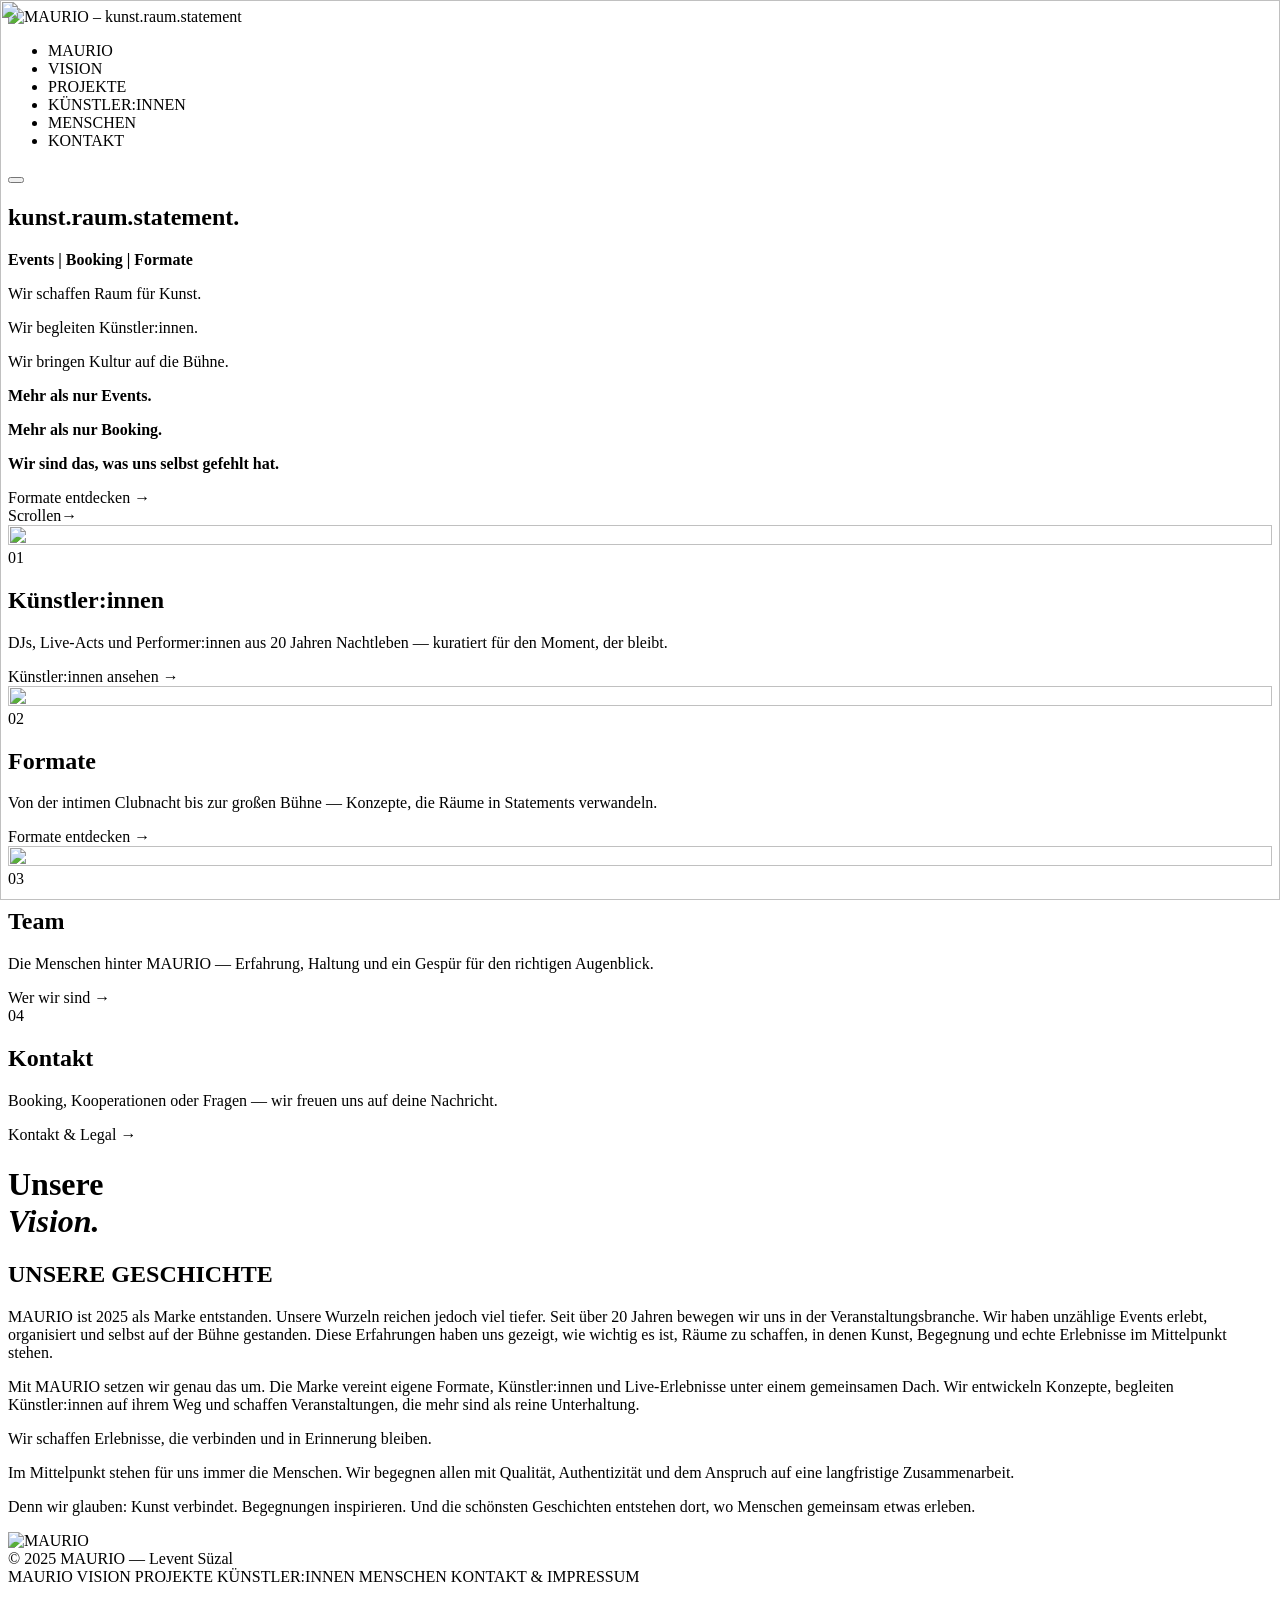
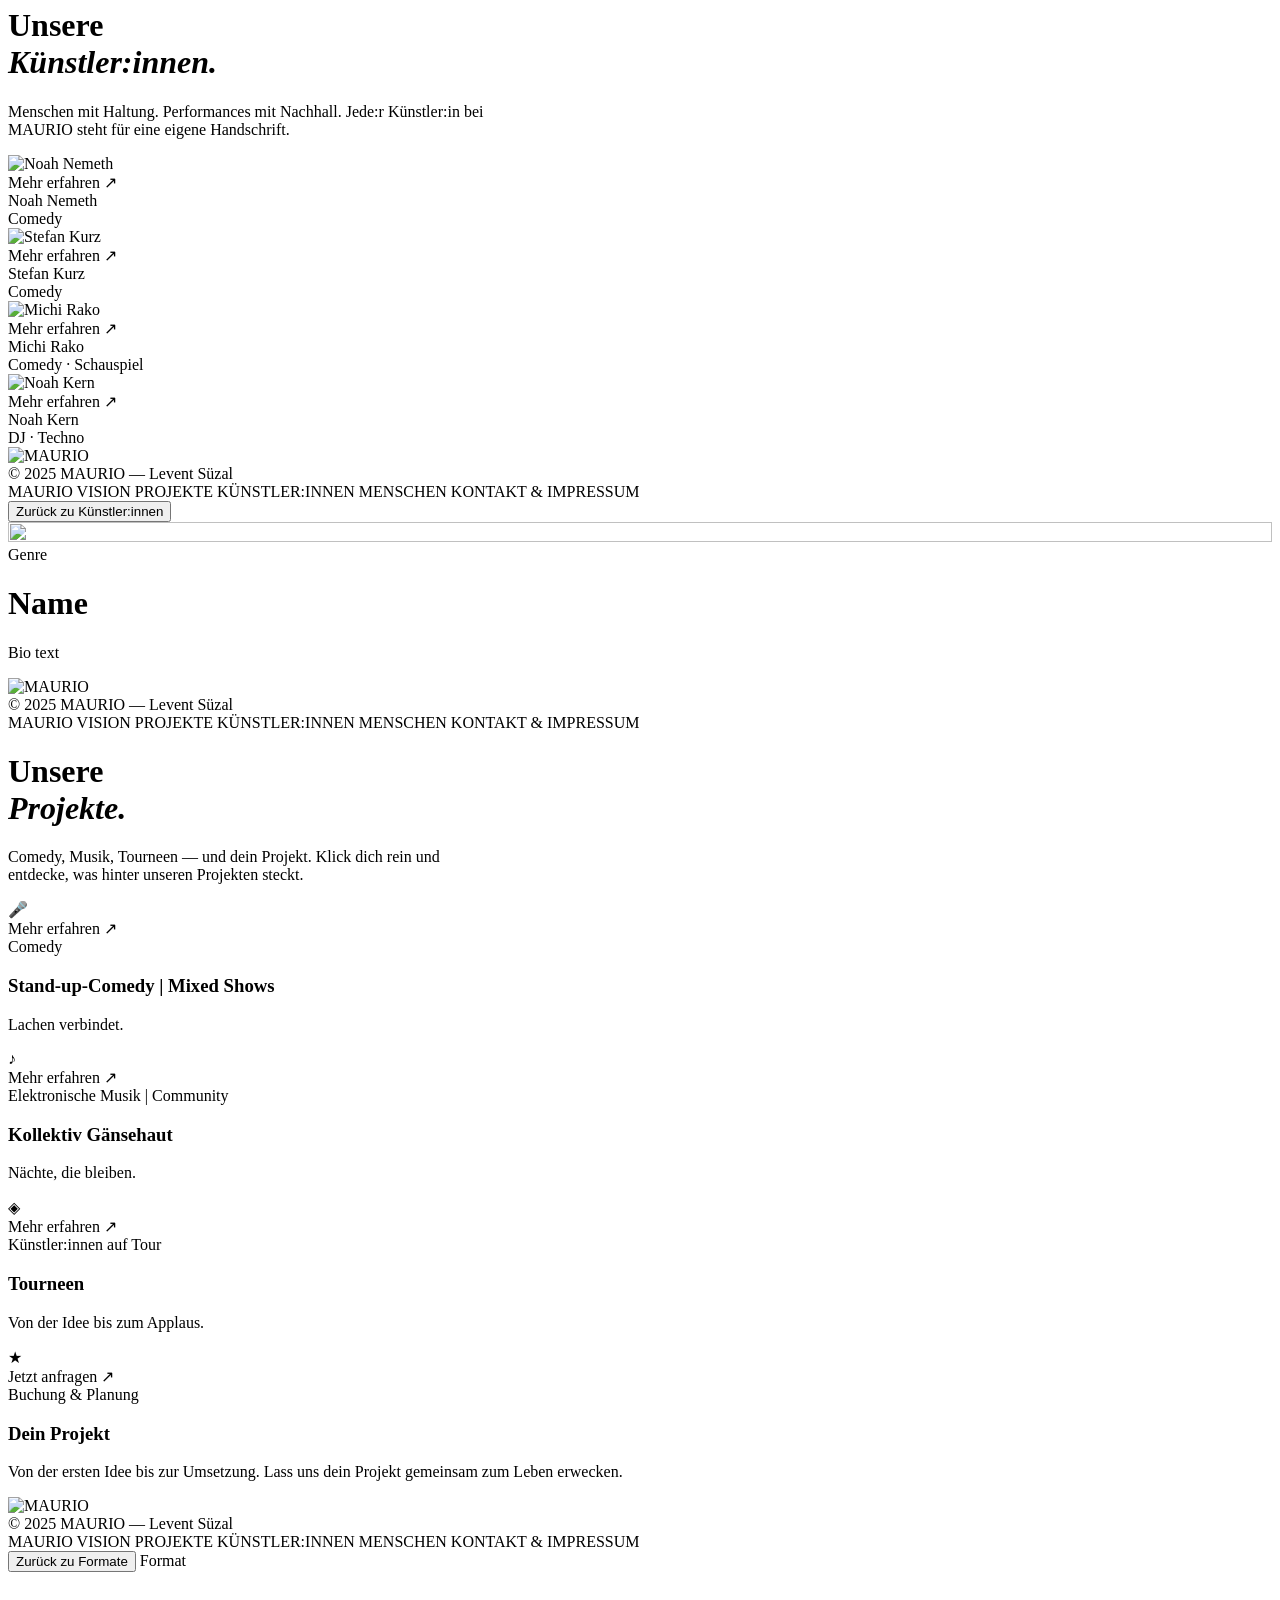
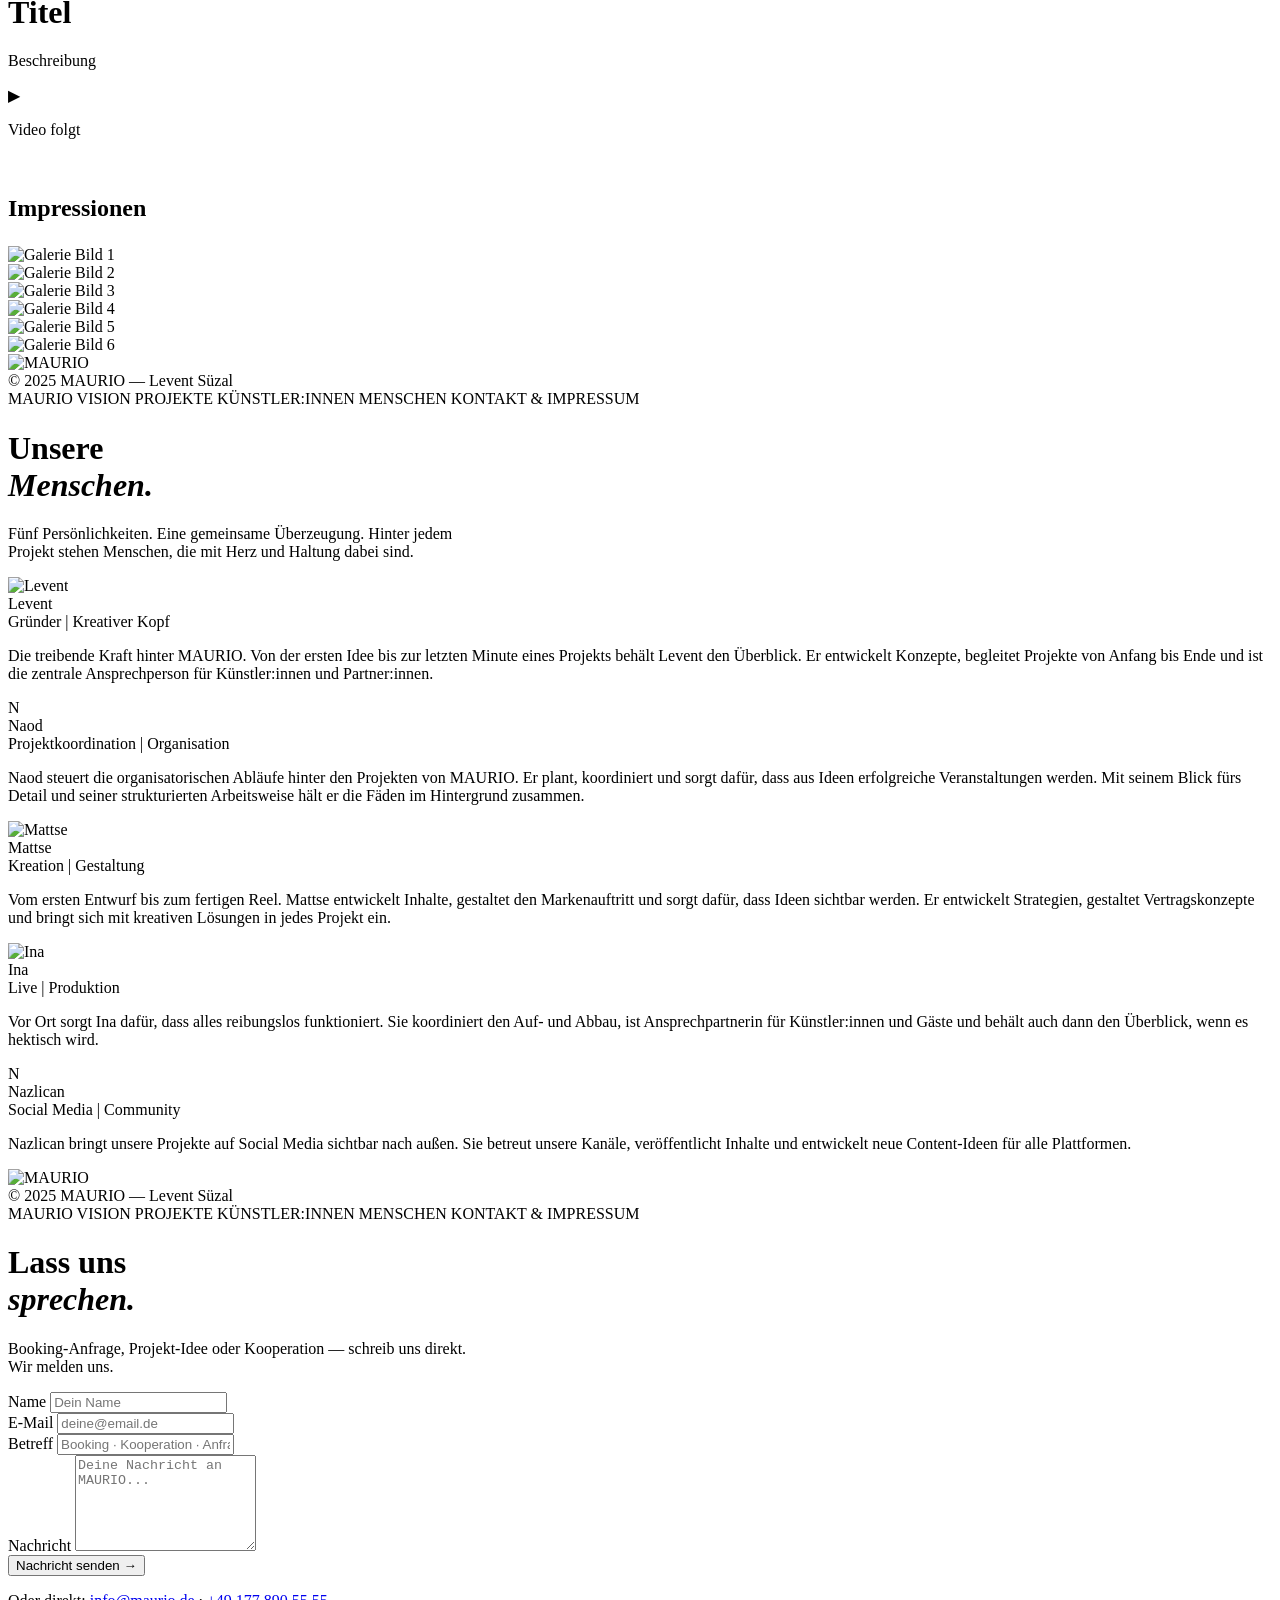
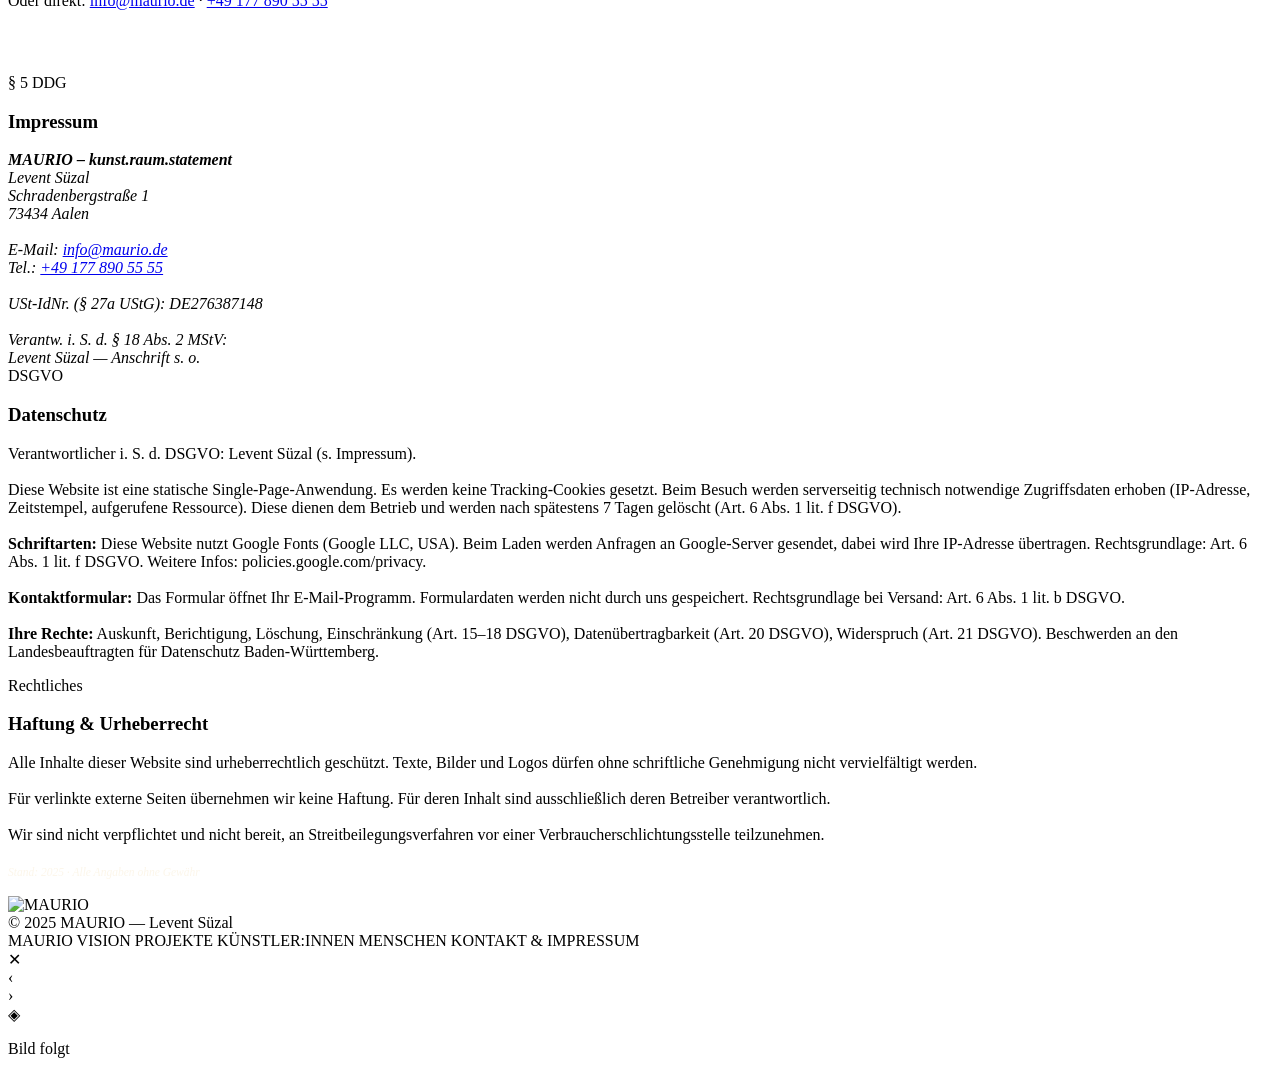
==== commit 278a8eac: "Add files via upload" ====
--- a/index.html
+++ b/index.html
@@ -73,8 +73,8 @@
 -->
 <link href="https://fonts.googleapis.com/css2?family=Charis+SIL:ital,wght@0,400;0,700;1,400;1,700&display=swap" rel="stylesheet"/> 
-  <script type="module" crossorigin src="/assets/index-gEF0HDqy.js"></script>
-  <link rel="stylesheet" crossorigin href="/assets/index-CY9ZdVoV.css">
+  <script type="module" crossorigin src="/maurio/assets/index-EqvtC8GM.js"></script>
+  <link rel="stylesheet" crossorigin href="/maurio/assets/index-CY9ZdVoV.css">
 </head>
 <body>
 
@@ -90,7 +90,7 @@
      ANPASSEN: MENÜPUNKTE — weiter unten in <ul class="nav-links"> (Text + Ziel-Seite). -->
 <nav id="main-nav">
   <div class="nav-logo-group" onclick="showPage('home')">
-    <img class="nav-logo-wordmark" src="/assets/logo-maurio-C6pSjOJC.svg" alt="MAURIO – kunst.raum.statement"/>
+    <img class="nav-logo-wordmark" src="/maurio/assets/logo-maurio-C6pSjOJC.svg" alt="MAURIO – kunst.raum.statement"/>
   </div>
   <ul class="nav-links">
     <li><a onclick="showPage('home')" data-page="home">MAURIO</a></li>
@@ -210,7 +210,7 @@
     </div>
   </div>
   <footer>
-    <div class="footer-logo"><img src="/assets/logo-CM0JiBeU.png" alt="MAURIO"/></div>
+    <div class="footer-logo"><img src="/maurio/assets/logo-CM0JiBeU.png" alt="MAURIO"/></div>
     <div class="footer-copy">© 2025 MAURIO — Levent Süzal</div>
     <nav class="footer-nav">
       <a onclick="showPage('home')">MAURIO</a>
@@ -244,7 +244,7 @@
 
         <div class="aic" onclick="showArtist('a1')">
           <div class="aic-img">
-            <img src="/assets/kuenstler-noahnemeth-BMpB__sJ.png" alt="Noah Nemeth" style="width:100%;height:100%;object-fit:cover"/>
+            <img src="/maurio/assets/kuenstler-noahnemeth-BMpB__sJ.png" alt="Noah Nemeth" style="width:100%;height:100%;object-fit:cover"/>
             <div class="aic-overlay">
               <span class="aic-more">Mehr erfahren ↗</span>
             </div>
@@ -283,7 +283,7 @@
 
         <div class="aic" onclick="showArtist('a7')">
           <div class="aic-img">
-            <img src="/assets/kuenstler-noahkern-Skf8kkxd.png" alt="Noah Kern" style="width:100%;height:100%;object-fit:cover"/>
+            <img src="/maurio/assets/kuenstler-noahkern-Skf8kkxd.png" alt="Noah Kern" style="width:100%;height:100%;object-fit:cover"/>
             <div class="aic-overlay">
               <span class="aic-more">Mehr erfahren ↗</span>
             </div>
@@ -298,7 +298,7 @@
     </div>
   </div>
   <footer>
-    <div class="footer-logo"><img src="/assets/logo-CM0JiBeU.png" alt="MAURIO"/></div>
+    <div class="footer-logo"><img src="/maurio/assets/logo-CM0JiBeU.png" alt="MAURIO"/></div>
     <div class="footer-copy">© 2025 MAURIO — Levent Süzal</div>
     <nav class="footer-nav">
       <a onclick="showPage('home')">MAURIO</a>
@@ -335,7 +335,7 @@
     </div>
   </div>
   <footer>
-    <div class="footer-logo"><img src="/assets/logo-CM0JiBeU.png" alt="MAURIO"/></div>
+    <div class="footer-logo"><img src="/maurio/assets/logo-CM0JiBeU.png" alt="MAURIO"/></div>
     <div class="footer-copy">© 2025 MAURIO — Levent Süzal</div>
     <nav class="footer-nav">
       <a onclick="showPage('home')">MAURIO</a>
@@ -426,7 +426,7 @@
     </div>
   </div>
   <footer>
-    <div class="footer-logo"><img src="/assets/logo-CM0JiBeU.png" alt="MAURIO"/></div>
+    <div class="footer-logo"><img src="/maurio/assets/logo-CM0JiBeU.png" alt="MAURIO"/></div>
     <div class="footer-copy">© 2025 MAURIO — Levent Süzal</div>
     <nav class="footer-nav">
       <a onclick="showPage('home')">MAURIO</a>
@@ -488,7 +488,7 @@
     </div>
   </div>
   <footer>
-    <div class="footer-logo"><img src="/assets/logo-CM0JiBeU.png" alt="MAURIO"/></div>
+    <div class="footer-logo"><img src="/maurio/assets/logo-CM0JiBeU.png" alt="MAURIO"/></div>
     <div class="footer-copy">© 2025 MAURIO — Levent Süzal</div>
     <nav class="footer-nav">
       <a onclick="showPage('home')">MAURIO</a>
@@ -518,7 +518,7 @@
 
         <div class="mensch-card">
           <div class="mensch-photo">
-            <img src="/assets/team-levent-OO4lVRZ4.png" alt="Levent"/>
+            <img src="/maurio/assets/team-levent-OO4lVRZ4.png" alt="Levent"/>
           </div>
           <div class="mensch-info">
             <div class="mensch-name">Levent</div>
@@ -540,7 +540,7 @@
 
         <div class="mensch-card">
           <div class="mensch-photo">
-            <img src="/assets/team-mattse-Dt-8y9Rh.png" alt="Mattse"/>
+            <img src="/maurio/assets/team-mattse-Dt-8y9Rh.png" alt="Mattse"/>
           </div>
           <div class="mensch-info">
             <div class="mensch-name">Mattse</div>
@@ -551,7 +551,7 @@
 
         <div class="mensch-card">
           <div class="mensch-photo">
-            <img src="/assets/team-ina-CixvmuCT.png" alt="Ina"/>
+            <img src="/maurio/assets/team-ina-CixvmuCT.png" alt="Ina"/>
           </div>
           <div class="mensch-info">
             <div class="mensch-name">Ina</div>
@@ -575,7 +575,7 @@
     </div>
   </div>
   <footer>
-    <div class="footer-logo"><img src="/assets/logo-CM0JiBeU.png" alt="MAURIO"/></div>
+    <div class="footer-logo"><img src="/maurio/assets/logo-CM0JiBeU.png" alt="MAURIO"/></div>
     <div class="footer-copy">© 2025 MAURIO — Levent Süzal</div>
     <nav class="footer-nav">
       <a onclick="showPage('home')">MAURIO</a>
@@ -665,7 +665,7 @@
     </div>
   </div>
   <footer>
-    <div class="footer-logo"><img src="/assets/logo-CM0JiBeU.png" alt="MAURIO"/></div>
+    <div class="footer-logo"><img src="/maurio/assets/logo-CM0JiBeU.png" alt="MAURIO"/></div>
     <div class="footer-copy">© 2025 MAURIO — Levent Süzal</div>
     <nav class="footer-nav">
       <a onclick="showPage('home')">MAURIO</a>
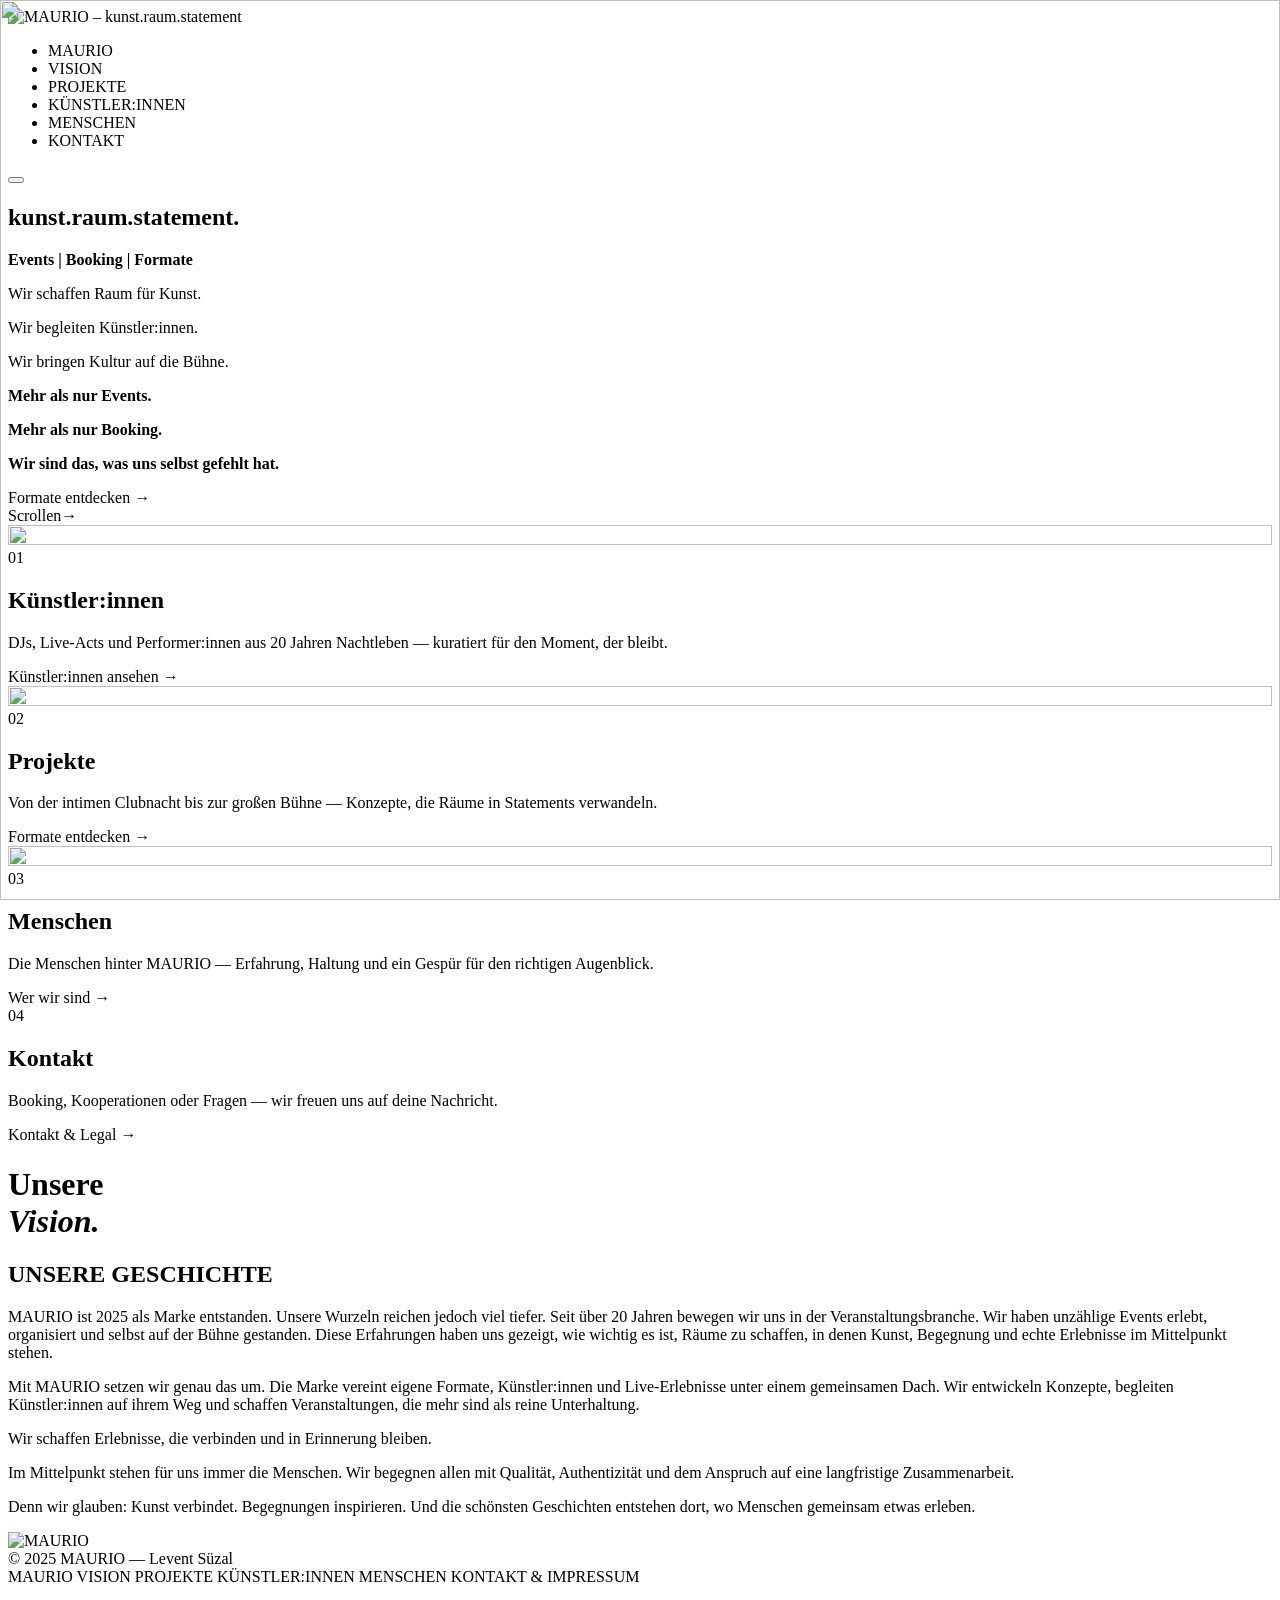
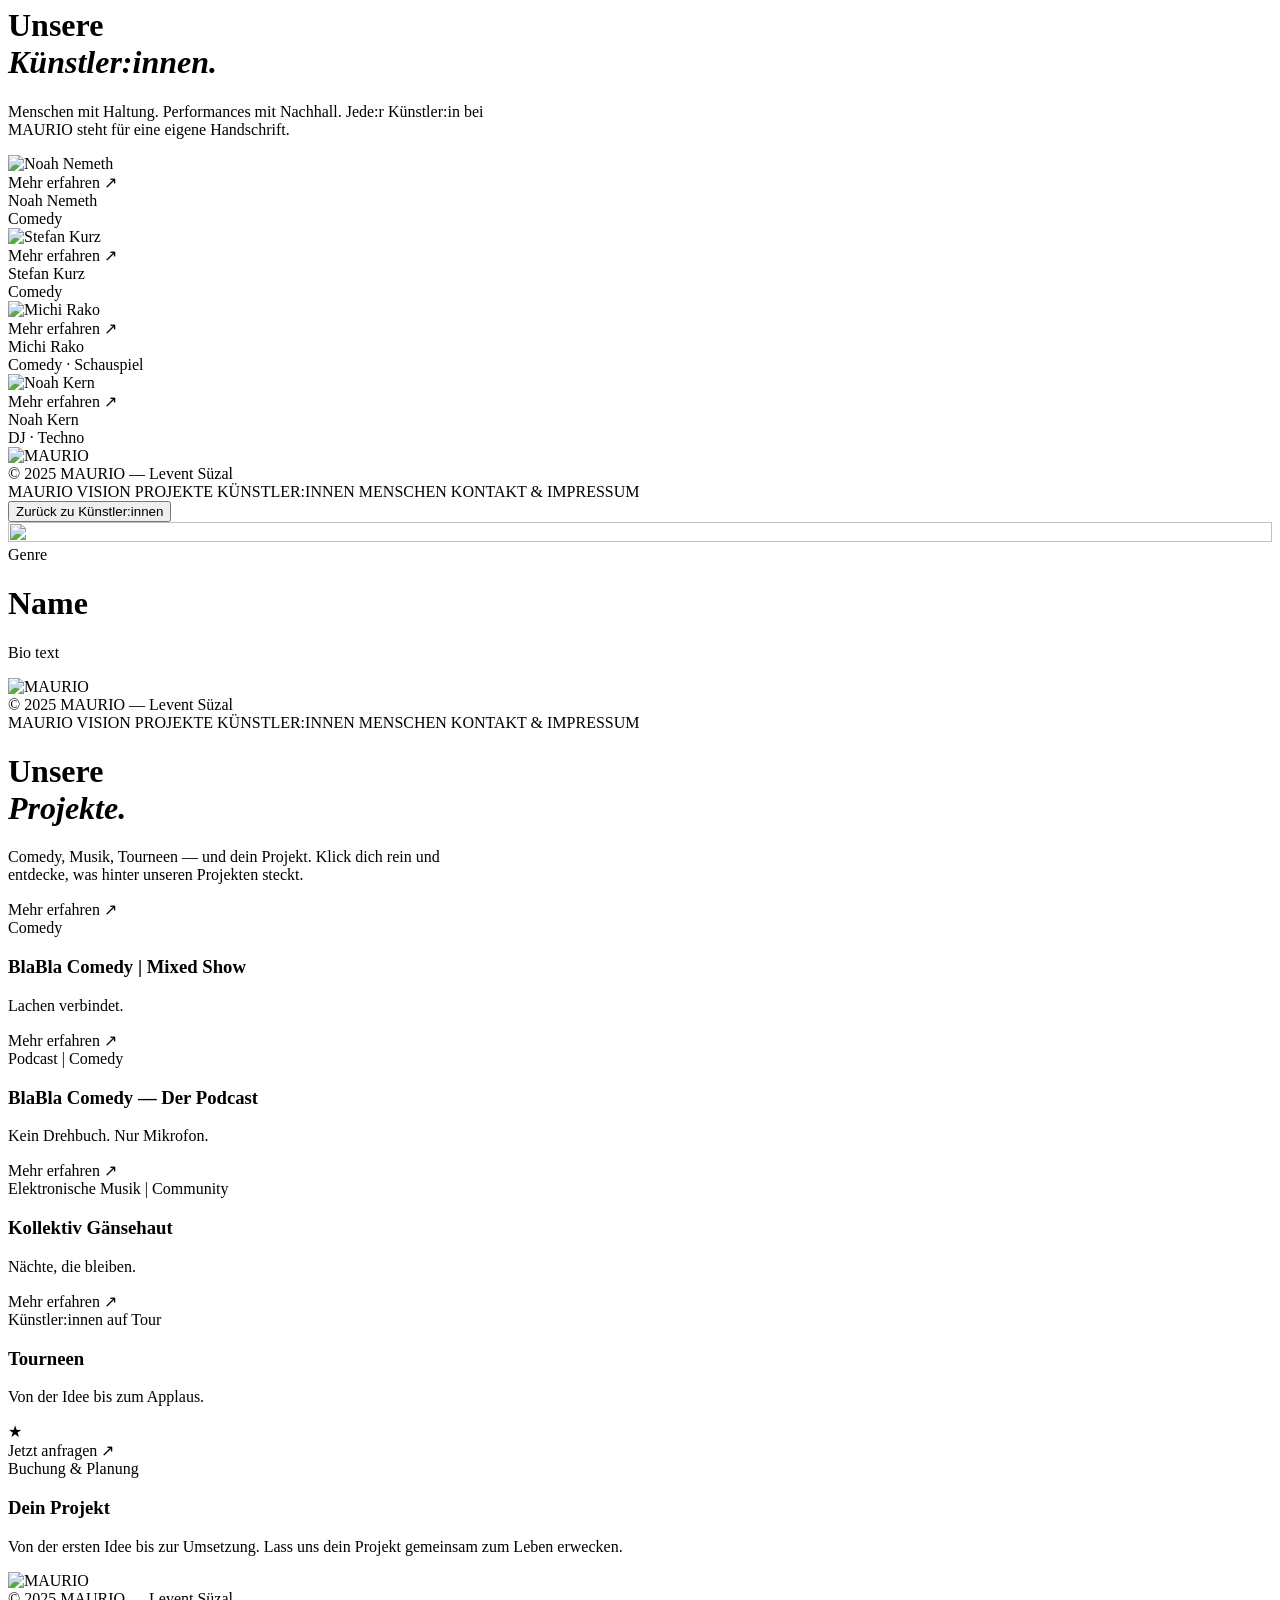
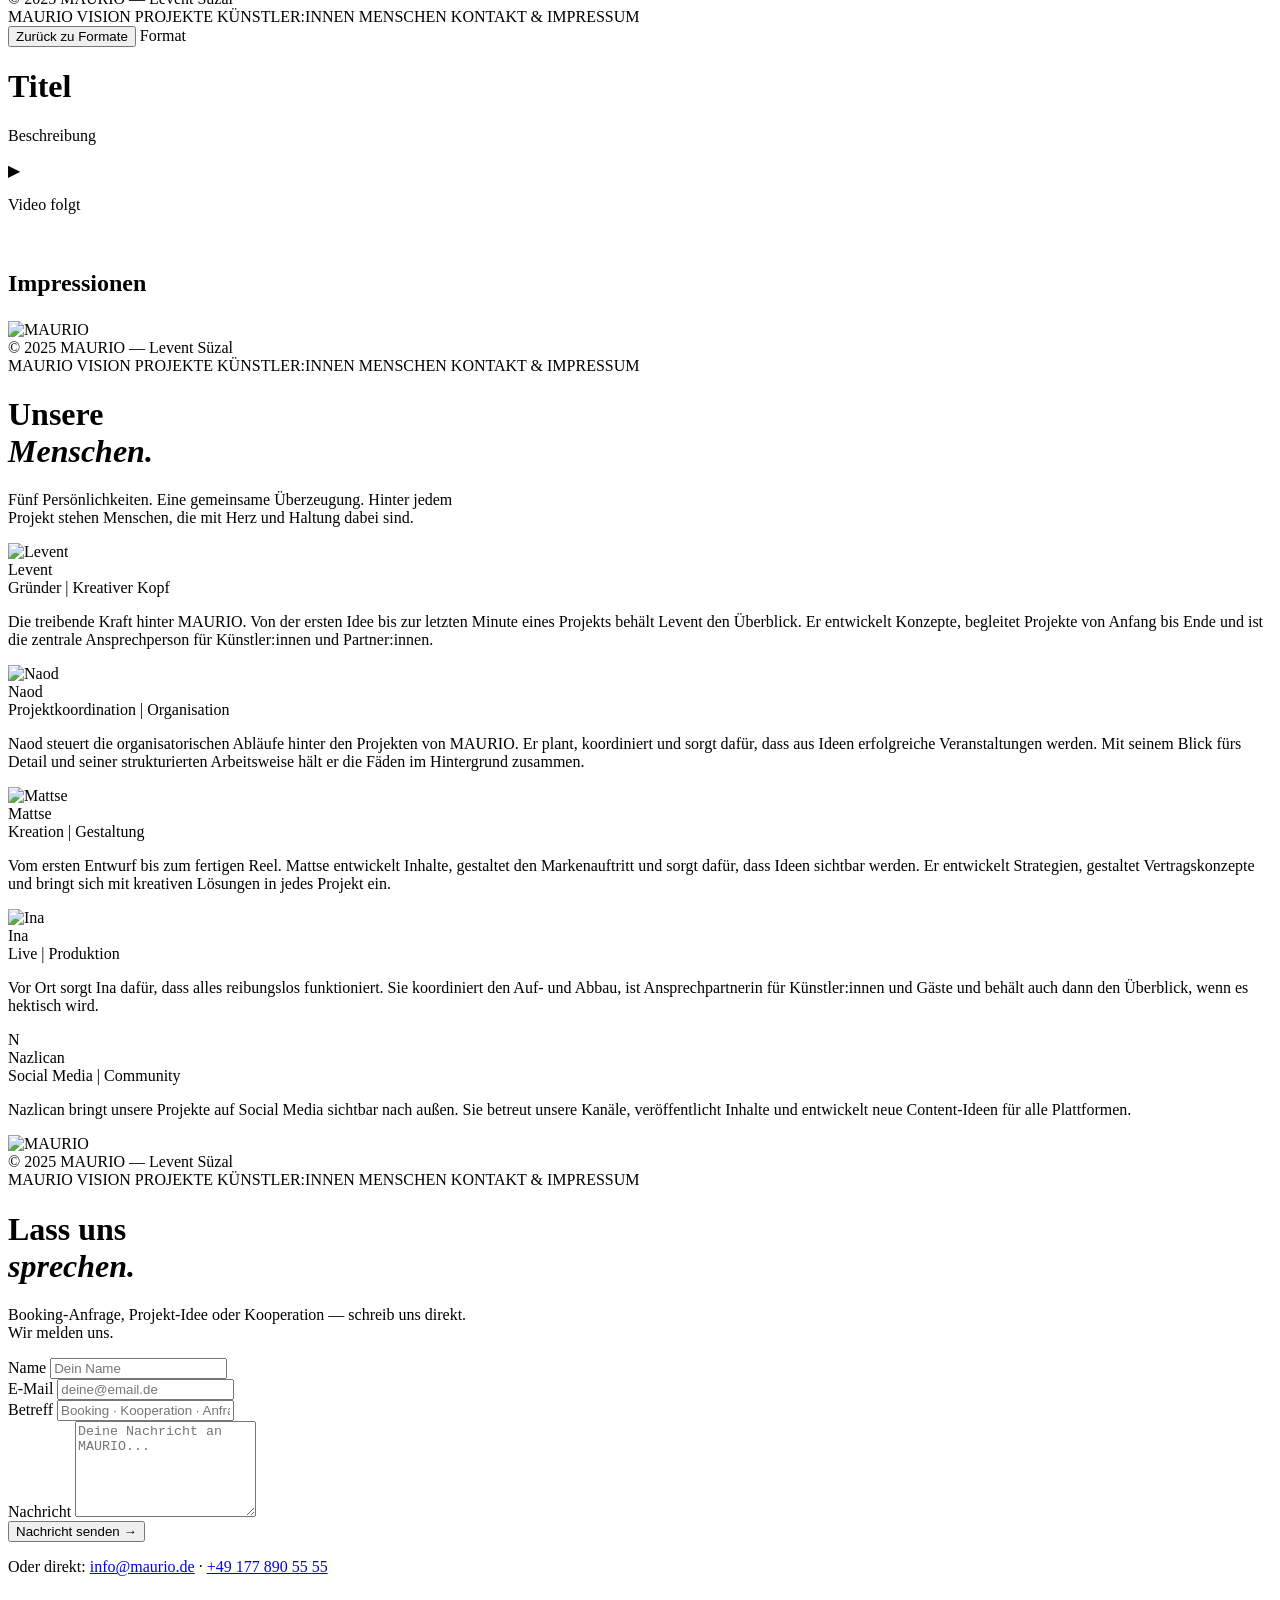
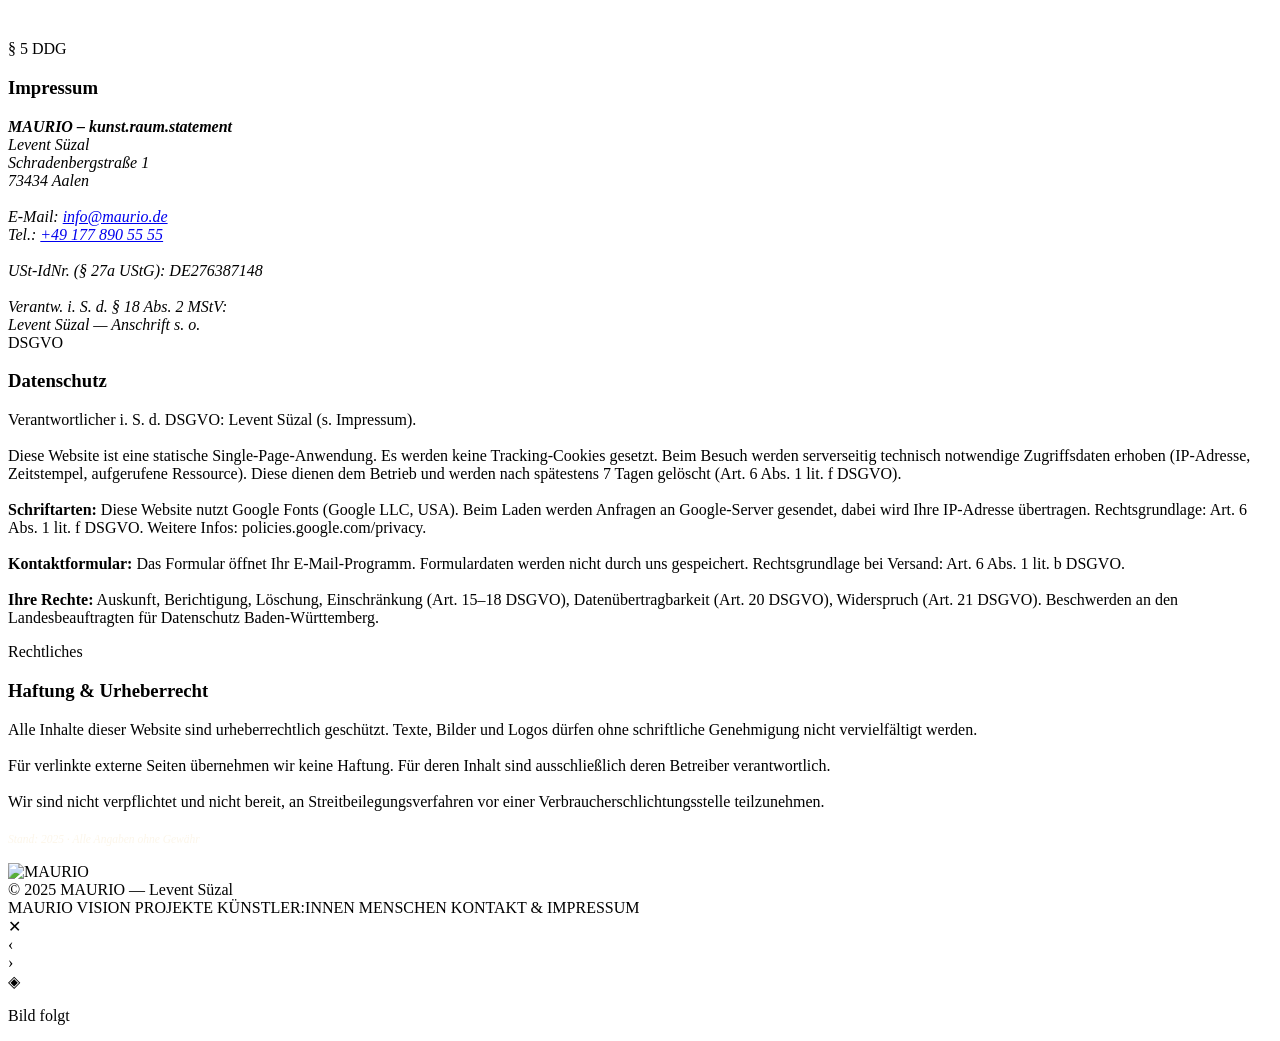
==== commit 68a49dea: "Add files via upload" ====
--- a/index.html
+++ b/index.html
@@ -73,8 +73,8 @@
 -->
 <link href="https://fonts.googleapis.com/css2?family=Charis+SIL:ital,wght@0,400;0,700;1,400;1,700&display=swap" rel="stylesheet"/> 
-  <script type="module" crossorigin src="/maurio/assets/index-EqvtC8GM.js"></script>
-  <link rel="stylesheet" crossorigin href="/maurio/assets/index-CY9ZdVoV.css">
+  <script type="module" crossorigin src="/maurio/assets/index-CT39pbDT.js"></script>
+  <link rel="stylesheet" crossorigin href="/maurio/assets/index-BMW39320.css">
 </head>
 <body>
 
@@ -147,7 +147,7 @@
       <div class="h-visual"><img src="[data-uri]" alt="" style="width:100%;height:100%;object-fit:cover" aria-hidden="true"/><div class="spotlight-overlay"></div><span class="h-tick tl"></span><span class="h-tick tr"></span><span class="h-tick bl"></span><span class="h-tick br"></span></div>
       <div class="h-overlay">
         <span class="h-num">02</span>
-        <h2>Formate</h2>
+        <h2>Projekte</h2>
         <p>Von der intimen Clubnacht bis zur großen Bühne — Konzepte, die Räume in Statements verwandeln.</p>
         <a class="btn btn-solid" onclick="showPage('projekte')">Formate entdecken →</a>
       </div>
@@ -158,7 +158,7 @@
       <div class="h-visual"><img src="[data-uri]" alt="" style="width:100%;height:100%;object-fit:cover" aria-hidden="true"/><div class="spotlight-overlay"></div><span class="h-tick tl"></span><span class="h-tick tr"></span><span class="h-tick bl"></span><span class="h-tick br"></span></div>
       <div class="h-overlay">
         <span class="h-num">03</span>
-        <h2>Team</h2>
+        <h2>Menschen</h2>
         <p>Die Menschen hinter MAURIO — Erfahrung, Haltung und ein Gespür für den richtigen Augenblick.</p>
         <a class="btn btn-solid" onclick="showPage('team')">Wer wir sind →</a>
       </div>
@@ -365,23 +365,35 @@
 
         <div class="format-card" onclick="showFormat('comedy')">
           <div class="format-card-img">
-            <img src="[data-uri]" alt="" style="position:absolute;inset:0;width:100%;height:100%;object-fit:cover" aria-hidden="true"/>
-            <div class="format-icon">🎤</div>
+            <img src="/maurio/assets/format-comedy-CLQnPHpW.jpg" alt="" style="position:absolute;inset:0;width:100%;height:100%;object-fit:cover" aria-hidden="true"/>
             <div class="format-card-overlay">
               <span>Mehr erfahren ↗</span>
             </div>
           </div>
           <div class="format-card-body">
             <span class="format-tag">Comedy</span>
-            <h3 class="format-title">Stand-up-Comedy | Mixed Shows</h3>
+            <h3 class="format-title">BlaBla Comedy | Mixed Show</h3>
             <p class="format-teaser">Lachen verbindet.</p>
+          </div>
+        </div>
+
+        <div class="format-card format-podcast-card" onclick="showFormat('podcast')">
+          <div class="format-card-img">
+            <img src="/maurio/assets/format-podcast-DqyPBNN3.jpg" alt="" style="position:absolute;inset:0;width:100%;height:100%;object-fit:cover;object-position:85% center" aria-hidden="true"/>
+            <div class="format-card-overlay">
+              <span>Mehr erfahren ↗</span>
+            </div>
+          </div>
+          <div class="format-card-body">
+            <span class="format-tag">Podcast | Comedy</span>
+            <h3 class="format-title">BlaBla Comedy — Der Podcast</h3>
+            <p class="format-teaser">Kein Drehbuch. Nur Mikrofon.</p>
           </div>
         </div>
 
         <div class="format-card" onclick="showFormat('musik')">
           <div class="format-card-img">
             <img src="[data-uri]" alt="" style="position:absolute;inset:0;width:100%;height:100%;object-fit:cover" aria-hidden="true"/>
-            <div class="format-icon">♪</div>
             <div class="format-card-overlay">
               <span>Mehr erfahren ↗</span>
             </div>
@@ -396,7 +408,6 @@
         <div class="format-card" onclick="showFormat('tourneen')">
           <div class="format-card-img">
             <img src="[data-uri]" alt="" style="position:absolute;inset:0;width:100%;height:100%;object-fit:cover" aria-hidden="true"/>
-            <div class="format-icon">◈</div>
             <div class="format-card-overlay">
               <span>Mehr erfahren ↗</span>
             </div>
@@ -466,24 +477,7 @@
       <!-- Gallery -->
       <h2 class="h-section" style="margin:3.5rem 0 1.5rem">Impressionen</h2>
       <div class="fd-gallery" id="fd-gallery">
-        <div class="fd-gal-item" onclick="openLightbox(0)">
-          <img src="[data-uri]" alt="Galerie Bild 1" style="width:100%;height:100%;object-fit:cover"/>
-        </div>
-        <div class="fd-gal-item" onclick="openLightbox(1)">
-          <img src="[data-uri]" alt="Galerie Bild 2" style="width:100%;height:100%;object-fit:cover"/>
-        </div>
-        <div class="fd-gal-item" onclick="openLightbox(2)">
-          <img src="[data-uri]" alt="Galerie Bild 3" style="width:100%;height:100%;object-fit:cover"/>
-        </div>
-        <div class="fd-gal-item" onclick="openLightbox(3)">
-          <img src="[data-uri]" alt="Galerie Bild 4" style="width:100%;height:100%;object-fit:cover"/>
-        </div>
-        <div class="fd-gal-item" onclick="openLightbox(4)">
-          <img src="[data-uri]" alt="Galerie Bild 5" style="width:100%;height:100%;object-fit:cover"/>
-        </div>
-        <div class="fd-gal-item" onclick="openLightbox(5)">
-          <img src="[data-uri]" alt="Galerie Bild 6" style="width:100%;height:100%;object-fit:cover"/>
-        </div>
+        <!-- wird dynamisch per showFormat() befüllt -->
       </div>
     </div>
   </div>
@@ -528,8 +522,8 @@
         </div>
 
         <div class="mensch-card">
-          <div class="mensch-photo mensch-photo-init">
-            <span>N</span>
+          <div class="mensch-photo">
+            <img src="/maurio/assets/team-naod-CgZcUQeq.png" alt="Naod"/>
           </div>
           <div class="mensch-info">
             <div class="mensch-name">Naod</div>
